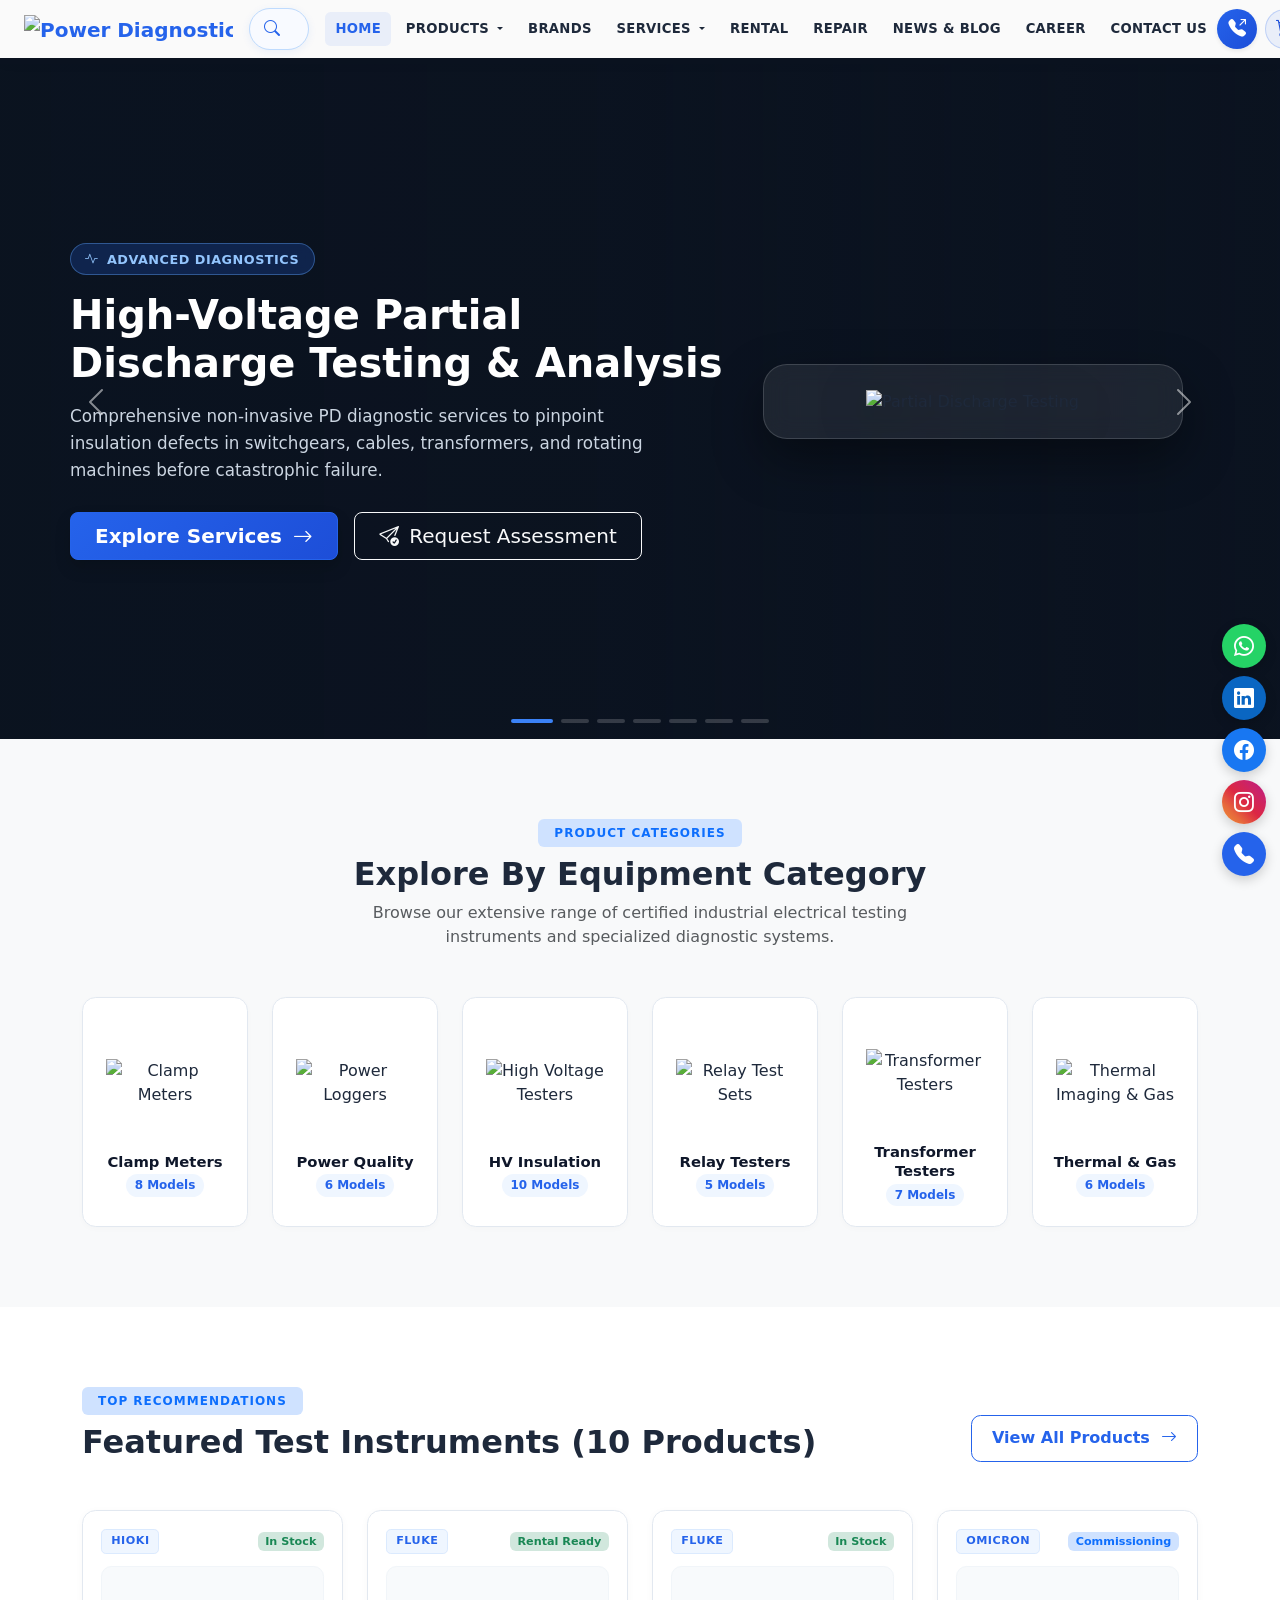
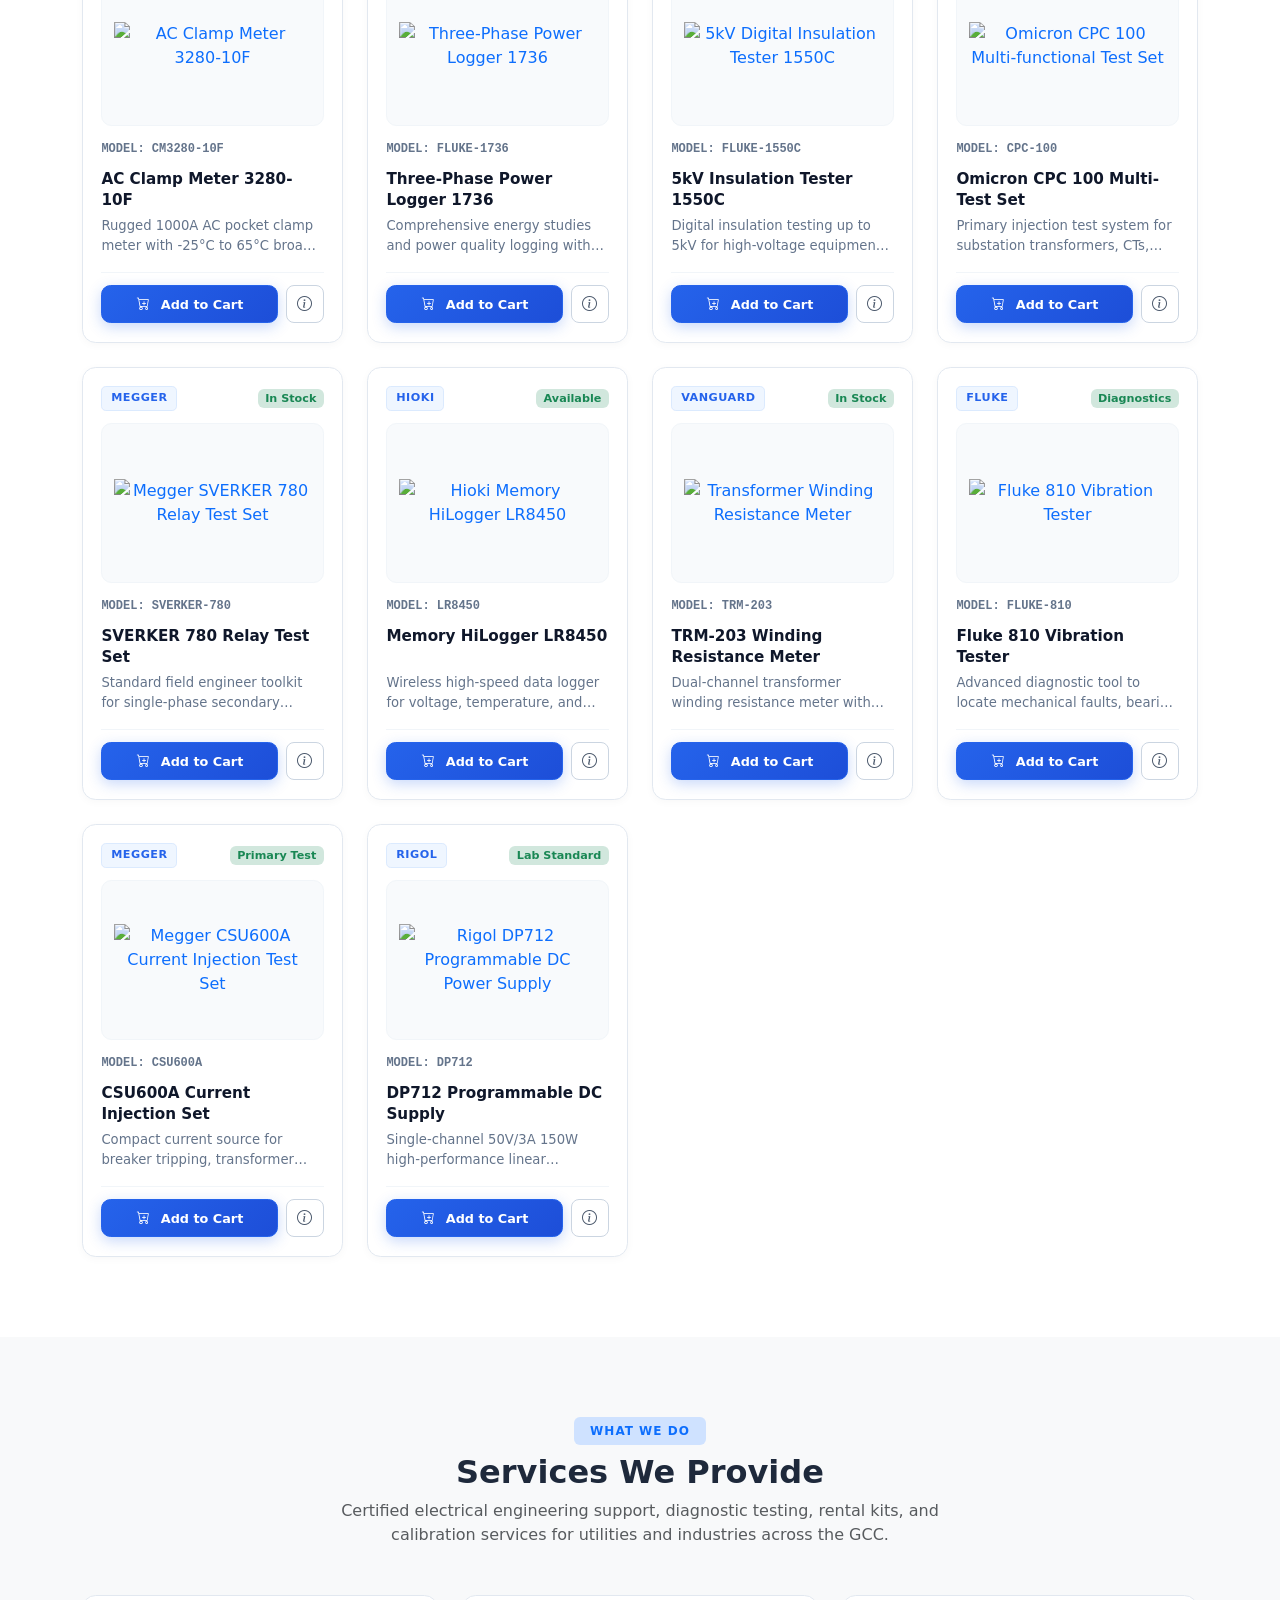
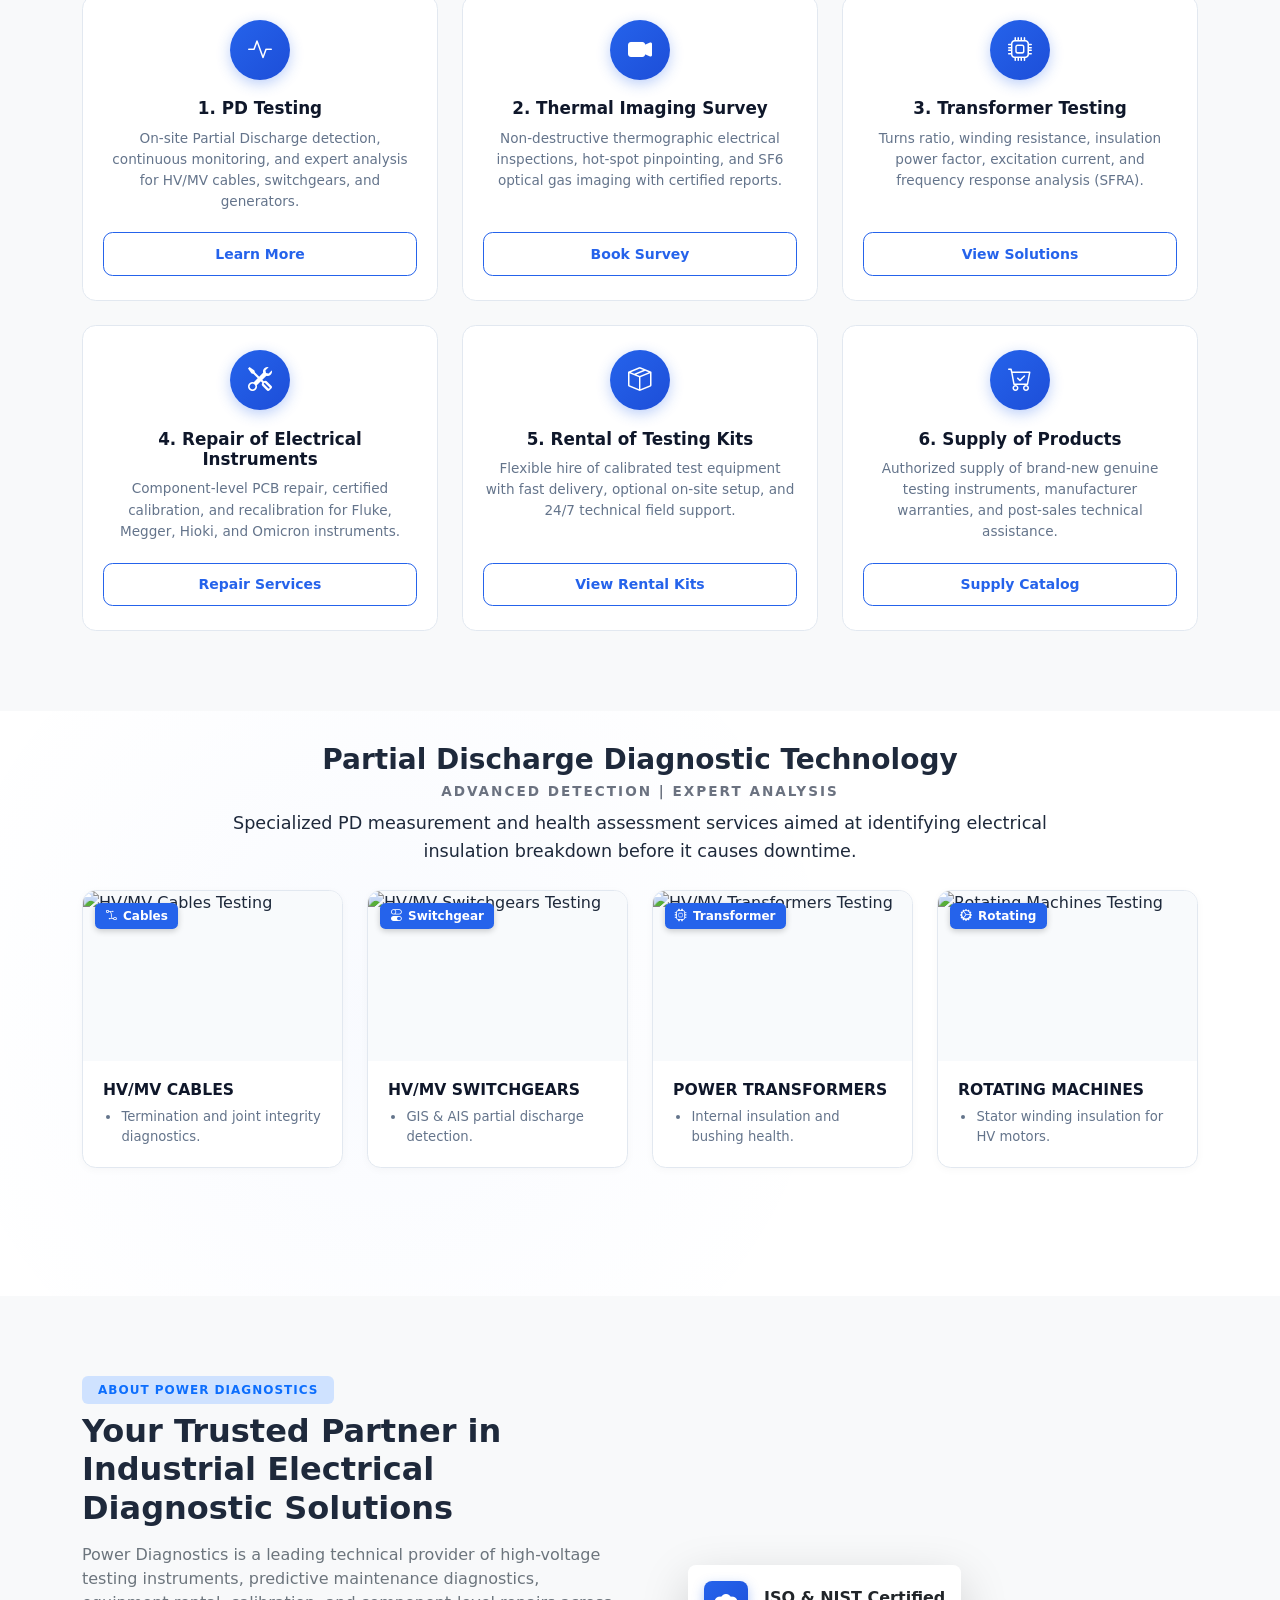
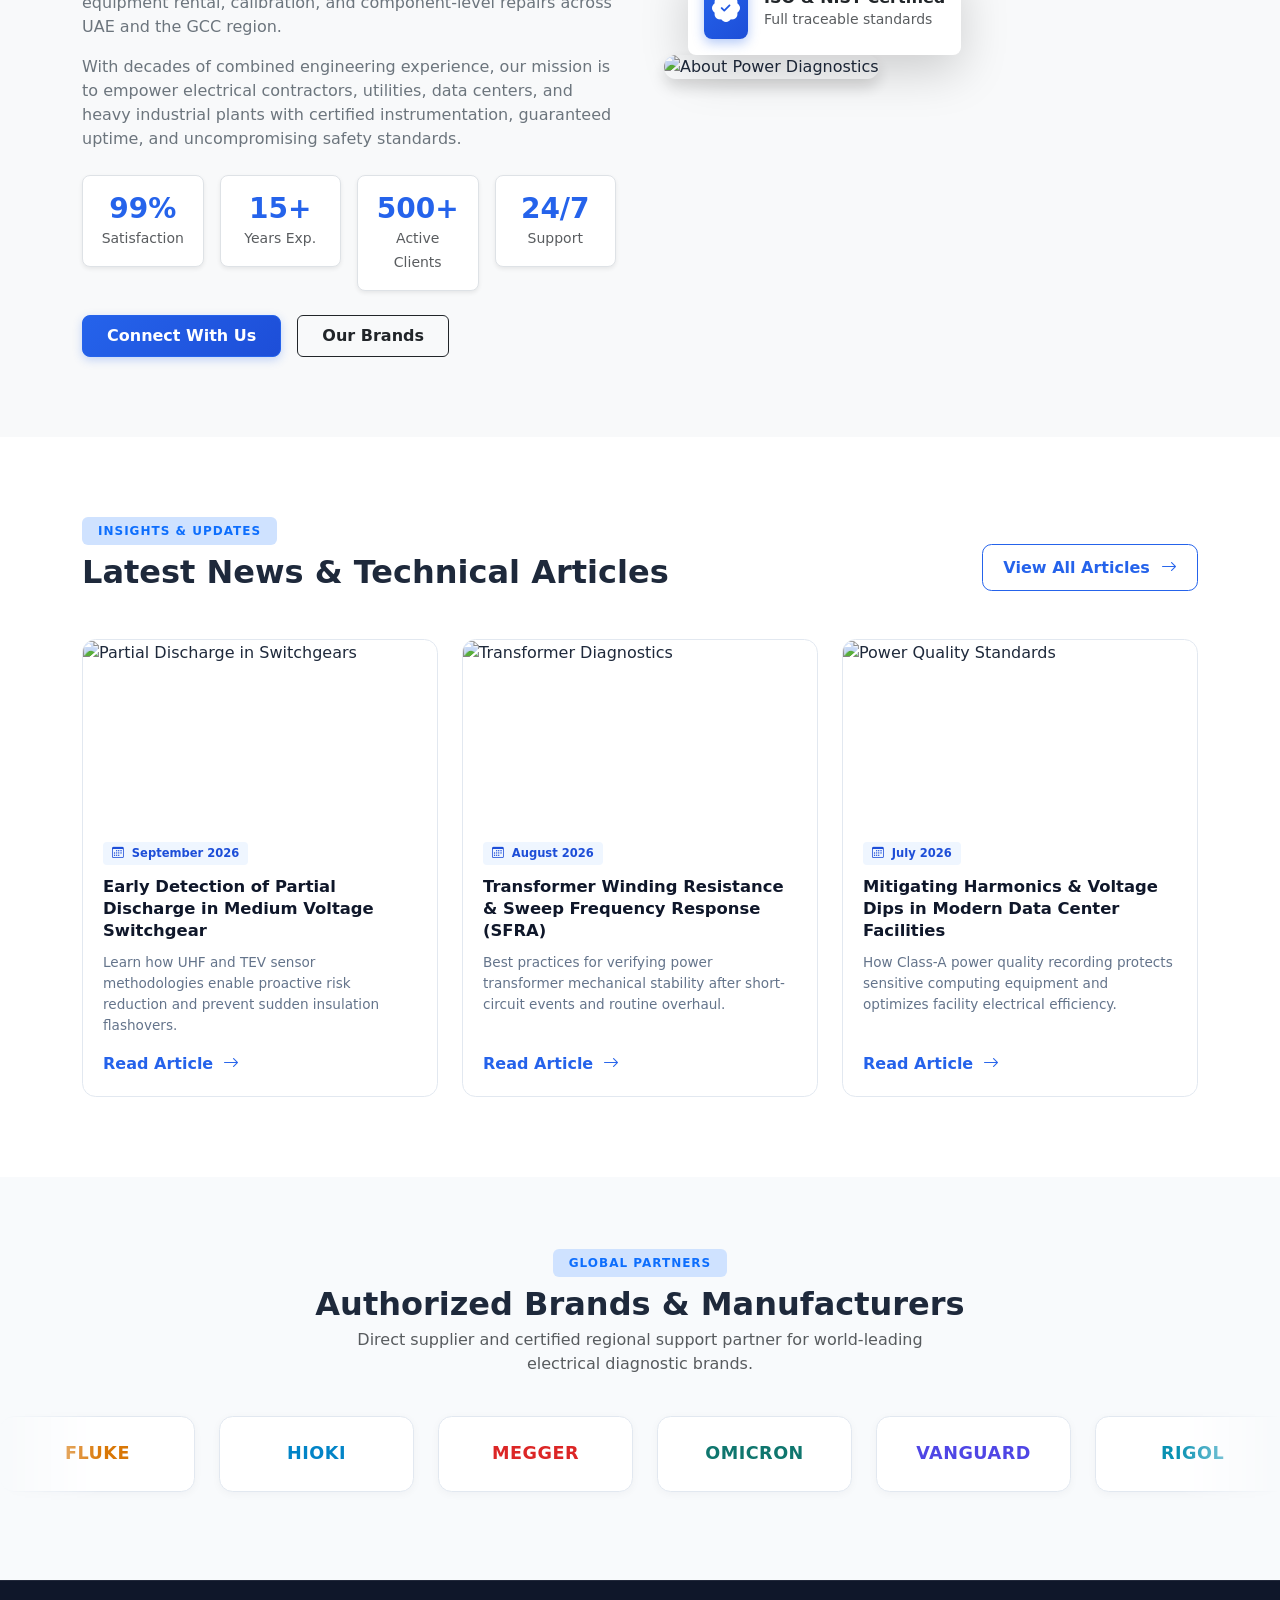
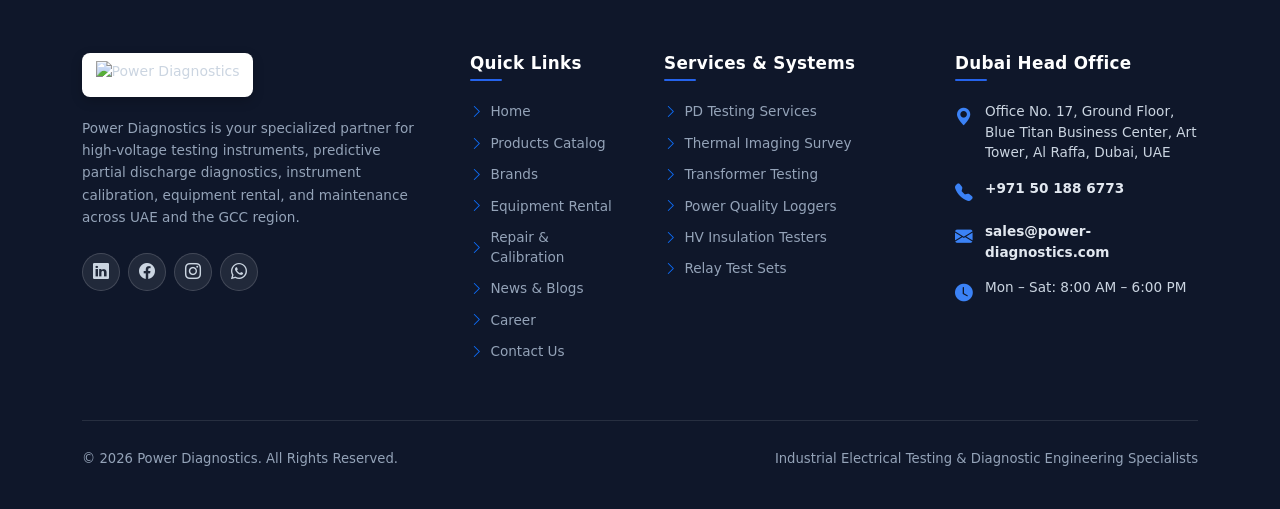
==== index.html @ a7d38937 "Refactor supply.html: Revamp navbar structure, enhance dropdowns, and improve footer layout for bett" ====
<!DOCTYPE html>
<html lang="en">
<head>
  <meta charset="UTF-8">
  <meta name="viewport" content="width=device-width, initial-scale=1.0">
  <title>Power Diagnostics | Industrial Electrical Test Equipment Supply, Rental & Repair</title>
  <meta name="description"
    content="Power Diagnostics specializes in Industrial Electrical solutions: Equipment Supply, Rental, Repairs, Calibration, and Partial Discharge testing across UAE and GCC.">
  <link rel="icon" href="favicon.ico" type="image/x-icon">
  <link rel="icon" type="image/png" sizes="32x32" href="favicon-32x32.png">
  <link rel="icon" type="image/png" sizes="16x16" href="favicon-16x16.png">
  <link rel="apple-touch-icon" sizes="180x180" href="apple-touch-icon.png">
  <link href="https://cdn.jsdelivr.net/npm/bootstrap@5.3.3/dist/css/bootstrap.min.css" rel="stylesheet" crossorigin="anonymous">
  <link href="https://cdn.jsdelivr.net/npm/bootstrap-icons@1.11.3/font/bootstrap-icons.min.css" rel="stylesheet">
  <link href="styles.css" rel="stylesheet">
</head>
<body>
  
  <!-- ===== Global Navbar (Header - Main & Header - Tabs) ===== -->
  <nav class="navbar navbar-expand-xl fixed-top" id="mainNav">
    <div class="container-fluid px-lg-4">
      
      <!-- Brand Logo -->
      <a class="navbar-brand fw-bold me-3" href="index.html">
        <img src="images/common/logo.png" alt="Power Diagnostics" height="42">
      </a>

      <!-- Header Search Bar (Desktop) -->
      <form class="nav-search-form d-none d-lg-block me-3" action="products.html" method="GET">
        <i class="bi bi-search nav-search-icon"></i>
        <input type="text" name="search" class="form-control nav-search-input" placeholder="Search equipment, models, brands...">
      </form>

      <!-- Action Buttons: Quick Connect & Cart Popup -->
      <div class="d-flex align-items-center order-xl-last ms-auto gap-2">
        
        <!-- Quick Connect Button (Icon Only) -->
        <button type="button" class="btn-quick-connect shadow-sm" data-bs-toggle="modal" data-bs-target="#quickConnectModal" title="Quick Connect" aria-label="Quick Connect">
          <i class="bi bi-telephone-outbound-fill"></i>
        </button>

        <!-- Enquiry Cart Popup Button -->
        <button class="nav-cart-btn" type="button" data-bs-toggle="offcanvas" data-bs-target="#cartOffcanvas" aria-controls="cartOffcanvas" title="Enquiry Cart">
          <i class="bi bi-cart3"></i>
          <span class="nav-cart-badge">0</span>
        </button>

        <!-- Mobile Toggler -->
        <button class="navbar-toggler border-0 shadow-none ms-1" type="button" data-bs-toggle="collapse"
          data-bs-target="#navMenu" aria-controls="navMenu" aria-expanded="false" aria-label="Toggle navigation">
          <span class="navbar-toggler-icon"></span>
        </button>
      </div>

      <!-- Header Navigation Tabs -->
      <div class="collapse navbar-collapse" id="navMenu">
        
        <!-- Mobile Search Bar -->
        <form class="nav-search-form d-lg-none my-3" action="products.html" method="GET">
          <i class="bi bi-search nav-search-icon"></i>
          <input type="text" name="search" class="form-control nav-search-input" placeholder="Search equipment, models, brands...">
        </form>

        <ul class="navbar-nav ms-auto gap-xl-1">
          <li class="nav-item">
            <a class="nav-link active" href="index.html">HOME</a>
          </li>

          <!-- PRODUCTS Mega Dropdown -->
          <li class="nav-item dropdown">
            <a class="nav-link dropdown-toggle " href="products.html" id="productsDropdown" role="button" data-bs-toggle="dropdown" aria-expanded="false">
              PRODUCTS
            </a>
            <div class="dropdown-menu dropdown-menu-custom dropdown-menu-products p-3" aria-labelledby="productsDropdown">
              <div class="row g-3">
                <div class="col-md-6">
                  <div class="category-menu-title">Testing & Diagnostics</div>
                  <ul class="list-unstyled mb-0">
                    <li><a class="category-menu-item" href="products.html?category=Partial%20Discharge"><i class="bi bi-activity text-primary"></i> Partial Discharge Analyzers</a></li>
                    <li><a class="category-menu-item" href="products.html?category=Insulation%20Testers"><i class="bi bi-shield-check text-success"></i> High Voltage & Insulation</a></li>
                    <li><a class="category-menu-item" href="products.html?category=Relay%20Test%20Sets"><i class="bi bi-toggles text-warning"></i> Relay & Secondary Injection</a></li>
                    <li><a class="category-menu-item" href="products.html?category=Transformer%20Testers"><i class="bi bi-cpu text-info"></i> Transformer & Winding Testers</a></li>
                  </ul>
                </div>
                <div class="col-md-6">
                  <div class="category-menu-title">Power & Metrology</div>
                  <ul class="list-unstyled mb-0">
                    <li><a class="category-menu-item" href="products.html?category=Power%20Quality"><i class="bi bi-lightning-charge text-danger"></i> Power Quality Analyzers</a></li>
                    <li><a class="category-menu-item" href="products.html?category=Clamp%20Meters"><i class="bi bi-speedometer2 text-primary"></i> Digital Multimeters & Clamp</a></li>
                    <li><a class="category-menu-item" href="products.html?category=Thermal%20Cameras"><i class="bi bi-camera-fill text-danger"></i> Thermal & Acoustic Imaging</a></li>
                    <li><a class="category-menu-item fw-bold text-accent" href="products.html"><i class="bi bi-arrow-right-circle"></i> View Complete Catalog &rarr;</a></li>
                  </ul>
                </div>
              </div>
            </div>
          </li>

          <li class="nav-item">
            <a class="nav-link " href="brands.html">BRANDS</a>
          </li>

          <!-- SERVICES Dropdown -->
          <li class="nav-item dropdown">
            <a class="nav-link dropdown-toggle " href="index.html#services" id="servicesDropdown" role="button" data-bs-toggle="dropdown" aria-expanded="false">
              SERVICES
            </a>
            <ul class="dropdown-menu dropdown-menu-custom dropdown-menu-end shadow-sm" aria-labelledby="servicesDropdown">
              <li><a class="dropdown-item py-2" href="index.html#services"><i class="bi bi-activity text-primary me-2"></i> PD Testing</a></li>
              <li><a class="dropdown-item py-2" href="index.html#services"><i class="bi bi-camera-video-fill text-danger me-2"></i> Thermal Imaging Survey</a></li>
              <li><a class="dropdown-item py-2" href="index.html#services"><i class="bi bi-cpu text-info me-2"></i> Transformer Testing</a></li>
              <li><a class="dropdown-item py-2" href="repair.html"><i class="bi bi-tools text-warning me-2"></i> Repair of Electrical Instruments</a></li>
              <li><a class="dropdown-item py-2" href="rental.html"><i class="bi bi-box-seam text-success me-2"></i> Rental of Testing Kits</a></li>
              <li><a class="dropdown-item py-2" href="supply.html"><i class="bi bi-cart-check text-primary me-2"></i> Supply of Products</a></li>
            </ul>
          </li>

          <li class="nav-item">
            <a class="nav-link " href="rental.html">RENTAL</a>
          </li>

          <li class="nav-item">
            <a class="nav-link " href="repair.html">REPAIR</a>
          </li>

          <li class="nav-item">
            <a class="nav-link " href="news-blog.html">NEWS & BLOG</a>
          </li>

          <li class="nav-item">
            <a class="nav-link " href="career.html">CAREER</a>
          </li>

          <li class="nav-item">
            <a class="nav-link " href="contact.html">CONTACT US</a>
          </li>
        </ul>
      </div>
    </div>
  </nav>
  

  <!-- 1. Home Page Hero Banner (7 Sliding Banners) -->
  <section class="hero-slider-section">
    <div id="homeHeroCarousel" class="carousel slide carousel-fade" data-bs-ride="carousel" data-bs-interval="6000">
      
      <!-- Slide Indicators -->
      <div class="carousel-indicators carousel-indicators-custom">
        <button type="button" data-bs-target="#homeHeroCarousel" data-bs-slide-to="0" class="active" aria-current="true" aria-label="Slide 1"></button>
        <button type="button" data-bs-target="#homeHeroCarousel" data-bs-slide-to="1" aria-label="Slide 2"></button>
        <button type="button" data-bs-target="#homeHeroCarousel" data-bs-slide-to="2" aria-label="Slide 3"></button>
        <button type="button" data-bs-target="#homeHeroCarousel" data-bs-slide-to="3" aria-label="Slide 4"></button>
        <button type="button" data-bs-target="#homeHeroCarousel" data-bs-slide-to="4" aria-label="Slide 5"></button>
        <button type="button" data-bs-target="#homeHeroCarousel" data-bs-slide-to="5" aria-label="Slide 6"></button>
        <button type="button" data-bs-target="#homeHeroCarousel" data-bs-slide-to="6" aria-label="Slide 7"></button>
      </div>

      <div class="carousel-inner">

        <!-- SLIDE 1: Partial Discharge Testing -->
        <div class="carousel-item active">
          <div class="hero-slide-item" style="background-image: url('images/equipment/MV_HVSwitchgear.jpg');">
            <div class="hero-slide-overlay"></div>
            <div class="container">
              <div class="row align-items-center">
                <div class="col-lg-7 hero-slide-content">
                  <div class="hero-badge-pill">
                    <i class="bi bi-activity"></i> Advanced Diagnostics
                  </div>
                  <h1 class="hero-slide-title">High-Voltage Partial Discharge Testing & Analysis</h1>
                  <p class="hero-slide-desc">
                    Comprehensive non-invasive PD diagnostic services to pinpoint insulation defects in switchgears, cables, transformers, and rotating machines before catastrophic failure.
                  </p>
                  <div class="d-flex flex-wrap gap-3">
                    <a href="#services" class="btn btn-accent btn-lg px-4 shadow">
                      Explore Services <i class="bi bi-arrow-right ms-1"></i>
                    </a>
                    <button type="button" class="btn btn-outline-light btn-lg px-4" data-bs-toggle="modal" data-bs-target="#quickConnectModal">
                      <i class="bi bi-send-check me-1"></i> Request Assessment
                    </button>
                  </div>
                </div>
                <div class="col-lg-5 hero-slide-img-box d-none d-lg-block">
                  <div class="hero-slide-glass-card">
                    <img src="images/equipment/MV_HVSwitchgear.jpg" alt="Partial Discharge Testing" class="hero-slide-img">
                  </div>
                </div>
              </div>
            </div>
          </div>
        </div>

        <!-- SLIDE 2: Rental Solutions -->
        <div class="carousel-item">
          <div class="hero-slide-item" style="background-image: url('images/equipment/fluke-1736.jpg');">
            <div class="hero-slide-overlay"></div>
            <div class="container">
              <div class="row align-items-center">
                <div class="col-lg-7 hero-slide-content">
                  <div class="hero-badge-pill">
                    <i class="bi bi-box-seam"></i> Certified Rental Fleet
                  </div>
                  <h2 class="hero-slide-title">Premium Electrical Test Equipment Rental</h2>
                  <p class="hero-slide-desc">
                    Access high-voltage test sets, power quality loggers, relay testers, and multimeters on flexible daily, weekly, and monthly hire across UAE and the GCC region.
                  </p>
                  <div class="d-flex flex-wrap gap-3">
                    <a href="rental.html" class="btn btn-accent btn-lg px-4 shadow">
                      View Rental Fleet <i class="bi bi-box-seam ms-1"></i>
                    </a>
                    <a href="products.html" class="btn btn-outline-light btn-lg px-4">
                      Browse Catalog
                    </a>
                  </div>
                </div>
                <div class="col-lg-5 hero-slide-img-box d-none d-lg-block">
                  <div class="hero-slide-glass-card">
                    <img src="images/equipment/fluke-1736.jpg" alt="Rental Equipment" class="hero-slide-img">
                  </div>
                </div>
              </div>
            </div>
          </div>
        </div>

        <!-- SLIDE 3: Thermal Imaging Surveys -->
        <div class="carousel-item">
          <div class="hero-slide-item" style="background-image: url('images/equipment/sf6-detector.jpg');">
            <div class="hero-slide-overlay"></div>
            <div class="container">
              <div class="row align-items-center">
                <div class="col-lg-7 hero-slide-content">
                  <div class="hero-badge-pill">
                    <i class="bi bi-camera-video-fill"></i> Infrared Thermography
                  </div>
                  <h2 class="hero-slide-title">Thermal Imaging & Optical Gas Detection Surveys</h2>
                  <p class="hero-slide-desc">
                    Certified thermographers delivering predictive maintenance surveys, hot-spot identification, and SF6 optical gas imaging for utility substations and critical facilities.
                  </p>
                  <div class="d-flex flex-wrap gap-3">
                    <a href="contact.html" class="btn btn-accent btn-lg px-4 shadow">
                      Book Thermal Survey <i class="bi bi-calendar-check ms-1"></i>
                    </a>
                    <a href="https://wa.me/971501886773?text=Hello%20Power%20Diagnostics,%20I%20am%20interested%20in%20a%20Thermal%20Imaging%20Survey." target="_blank" class="btn btn-outline-light btn-lg px-4">
                      <i class="bi bi-whatsapp me-1"></i> WhatsApp Inquiry
                    </a>
                  </div>
                </div>
                <div class="col-lg-5 hero-slide-img-box d-none d-lg-block">
                  <div class="hero-slide-glass-card">
                    <img src="images/equipment/sf6-detector.jpg" alt="Thermal Imaging" class="hero-slide-img">
                  </div>
                </div>
              </div>
            </div>
          </div>
        </div>

        <!-- SLIDE 4: Transformer Testing -->
        <div class="carousel-item">
          <div class="hero-slide-item" style="background-image: url('images/equipment/HV_MVTransformer.jpg');">
            <div class="hero-slide-overlay"></div>
            <div class="container">
              <div class="row align-items-center">
                <div class="col-lg-7 hero-slide-content">
                  <div class="hero-badge-pill">
                    <i class="bi bi-cpu"></i> Substation Commissioning
                  </div>
                  <h2 class="hero-slide-title">Transformer & Switchgear Diagnostic Commissioning</h2>
                  <p class="hero-slide-desc">
                    High-accuracy turns ratio (TTR), winding resistance, tan delta, and sweep frequency response analysis (SFRA) for power transformers and substations.
                  </p>
                  <div class="d-flex flex-wrap gap-3">
                    <a href="products.html?category=Transformer%20Testers" class="btn btn-accent btn-lg px-4 shadow">
                      Transformer Instruments <i class="bi bi-arrow-right ms-1"></i>
                    </a>
                    <a href="supply.html" class="btn btn-outline-light btn-lg px-4">
                      Supply Solutions
                    </a>
                  </div>
                </div>
                <div class="col-lg-5 hero-slide-img-box d-none d-lg-block">
                  <div class="hero-slide-glass-card">
                    <img src="images/equipment/vanguard-trm-203.jpg" alt="Transformer Testing" class="hero-slide-img">
                  </div>
                </div>
              </div>
            </div>
          </div>
        </div>

        <!-- SLIDE 5: Repair & Calibration -->
        <div class="carousel-item">
          <div class="hero-slide-item" style="background-image: url('images/common/ai-chip-circuit-board.jpg');">
            <div class="hero-slide-overlay"></div>
            <div class="container">
              <div class="row align-items-center">
                <div class="col-lg-7 hero-slide-content">
                  <div class="hero-badge-pill">
                    <i class="bi bi-tools"></i> Certified Calibration Lab
                  </div>
                  <h2 class="hero-slide-title">NIST Traceable Calibration & Expert Repairs</h2>
                  <p class="hero-slide-desc">
                    ISO-compliant calibration laboratory and component-level repair center for Megger, Fluke, Omicron, Hioki, and all major industrial test instruments.
                  </p>
                  <div class="d-flex flex-wrap gap-3">
                    <a href="repair.html" class="btn btn-accent btn-lg px-4 shadow">
                      Repair & Calibration Details <i class="bi bi-shield-check ms-1"></i>
                    </a>
                    <button type="button" class="btn btn-outline-light btn-lg px-4" data-bs-toggle="modal" data-bs-target="#quickConnectModal">
                      Book Calibration
                    </button>
                  </div>
                </div>
                <div class="col-lg-5 hero-slide-img-box d-none d-lg-block">
                  <div class="hero-slide-glass-card">
                    <img src="images/equipment/freja-546.jpg" alt="Instrument Calibration" class="hero-slide-img">
                  </div>
                </div>
              </div>
            </div>
          </div>
        </div>

        <!-- SLIDE 6: Power Quality Analyzers -->
        <div class="carousel-item">
          <div class="hero-slide-item" style="background-image: url('images/equipment/hioki-pw4001.jpg');">
            <div class="hero-slide-overlay"></div>
            <div class="container">
              <div class="row align-items-center">
                <div class="col-lg-7 hero-slide-content">
                  <div class="hero-badge-pill">
                    <i class="bi bi-lightning-charge-fill"></i> IEC 61000-4-30 Class A
                  </div>
                  <h2 class="hero-slide-title">Power Quality & Industrial Energy Analyzers</h2>
                  <p class="hero-slide-desc">
                    Precision loggers to capture harmonics, dips, swells, flickers, and unbalance in industrial electrical distribution systems and renewable solar farms.
                  </p>
                  <div class="d-flex flex-wrap gap-3">
                    <a href="products.html?category=Power%20Quality" class="btn btn-accent btn-lg px-4 shadow">
                      View Power Loggers <i class="bi bi-arrow-right ms-1"></i>
                    </a>
                    <a href="contact.html" class="btn btn-outline-light btn-lg px-4">
                      Get Quotation
                    </a>
                  </div>
                </div>
                <div class="col-lg-5 hero-slide-img-box d-none d-lg-block">
                  <div class="hero-slide-glass-card">
                    <img src="images/equipment/hioki-pw4001.jpg" alt="Power Quality Analyzers" class="hero-slide-img">
                  </div>
                </div>
              </div>
            </div>
          </div>
        </div>

        <!-- SLIDE 7: Authorized Supply & Distribution -->
        <div class="carousel-item">
          <div class="hero-slide-item" style="background-image: url('images/equipment/meggeri-csu600a1.jpg');">
            <div class="hero-slide-overlay"></div>
            <div class="container">
              <div class="row align-items-center">
                <div class="col-lg-7 hero-slide-content">
                  <div class="hero-badge-pill">
                    <i class="bi bi-patch-check-fill"></i> Authorized Supply
                  </div>
                  <h2 class="hero-slide-title">Direct Supply of Genuine Test Equipment</h2>
                  <p class="hero-slide-desc">
                    100% genuine industrial testing gear with official manufacturer warranty, express dispatch across UAE & GCC, and comprehensive local after-sales technical support.
                  </p>
                  <div class="d-flex flex-wrap gap-3">
                    <a href="products.html" class="btn btn-accent btn-lg px-4 shadow">
                      Explore Full Catalog <i class="bi bi-cart3 ms-1"></i>
                    </a>
                    <a href="brands.html" class="btn btn-outline-light btn-lg px-4">
                      View Authorized Brands
                    </a>
                  </div>
                </div>
                <div class="col-lg-5 hero-slide-img-box d-none d-lg-block">
                  <div class="hero-slide-glass-card">
                    <img src="images/equipment/hioki-3280-10f.jpg" alt="Equipment Supply" class="hero-slide-img">
                  </div>
                </div>
              </div>
            </div>
          </div>
        </div>

      </div>

      <!-- Controls -->
      <button class="carousel-control-prev" type="button" data-bs-target="#homeHeroCarousel" data-bs-slide="prev">
        <span class="carousel-control-prev-icon" aria-hidden="true"></span>
        <span class="visually-hidden">Previous</span>
      </button>
      <button class="carousel-control-next" type="button" data-bs-target="#homeHeroCarousel" data-bs-slide="next">
        <span class="carousel-control-next-icon" aria-hidden="true"></span>
        <span class="visually-hidden">Next</span>
      </button>
    </div>
  </section>

  <!-- 2. Highlighted Categories (Anaum Style) -->
  <section class="section-padding bg-light">
    <div class="container">
      <div class="text-center mb-5 animate-on-scroll">
        <div class="badge bg-primary-subtle text-primary px-3 py-2 fw-bold text-uppercase mb-2" style="letter-spacing: 1px;">
          Product Categories
        </div>
        <h2 class="fw-bold">Explore By Equipment Category</h2>
        <p class="text-muted mx-auto" style="max-width:620px;">
          Browse our extensive range of certified industrial electrical testing instruments and specialized diagnostic systems.
        </p>
      </div>

      <div class="row g-4">
        <div class="col-6 col-md-4 col-lg-2 animate-on-scroll" style="animation-delay: 0.1s;">
          <a href="products.html?category=Clamp%20Meters" class="category-highlight-card">
            <div class="category-highlight-img-box">
              <img src="images/equipment/hioki-3280-10f.jpg" alt="Clamp Meters" class="category-highlight-img">
            </div>
            <h6 class="category-highlight-title">Clamp Meters</h6>
            <span class="category-highlight-count">8 Models</span>
          </a>
        </div>
        <div class="col-6 col-md-4 col-lg-2 animate-on-scroll" style="animation-delay: 0.15s;">
          <a href="products.html?category=Power%20Quality" class="category-highlight-card">
            <div class="category-highlight-img-box">
              <img src="images/equipment/fluke-1736.jpg" alt="Power Loggers" class="category-highlight-img">
            </div>
            <h6 class="category-highlight-title">Power Quality</h6>
            <span class="category-highlight-count">6 Models</span>
          </a>
        </div>
        <div class="col-6 col-md-4 col-lg-2 animate-on-scroll" style="animation-delay: 0.2s;">
          <a href="products.html?category=Insulation%20Testers" class="category-highlight-card">
            <div class="category-highlight-img-box">
              <img src="images/equipment/fluke-1550c.jpg" alt="High Voltage Testers" class="category-highlight-img">
            </div>
            <h6 class="category-highlight-title">HV Insulation</h6>
            <span class="category-highlight-count">10 Models</span>
          </a>
        </div>
        <div class="col-6 col-md-4 col-lg-2 animate-on-scroll" style="animation-delay: 0.25s;">
          <a href="products.html?category=Relay%20Test%20Sets" class="category-highlight-card">
            <div class="category-highlight-img-box">
              <img src="images/equipment/sverker-780.jpg" alt="Relay Test Sets" class="category-highlight-img">
            </div>
            <h6 class="category-highlight-title">Relay Testers</h6>
            <span class="category-highlight-count">5 Models</span>
          </a>
        </div>
        <div class="col-6 col-md-4 col-lg-2 animate-on-scroll" style="animation-delay: 0.3s;">
          <a href="products.html?category=Transformer%20Testers" class="category-highlight-card">
            <div class="category-highlight-img-box">
              <img src="images/equipment/vanguard-trm-203.jpg" alt="Transformer Testers" class="category-highlight-img">
            </div>
            <h6 class="category-highlight-title">Transformer Testers</h6>
            <span class="category-highlight-count">7 Models</span>
          </a>
        </div>
        <div class="col-6 col-md-4 col-lg-2 animate-on-scroll" style="animation-delay: 0.35s;">
          <a href="products.html?category=Thermal%20Cameras" class="category-highlight-card">
            <div class="category-highlight-img-box">
              <img src="images/equipment/sf6-detector.jpg" alt="Thermal Imaging & Gas" class="category-highlight-img">
            </div>
            <h6 class="category-highlight-title">Thermal & Gas</h6>
            <span class="category-highlight-count">6 Models</span>
          </a>
        </div>
      </div>
    </div>
  </section>

  <!-- 3. Featured 10 Products Grid -->
  <section class="section-padding bg-white">
    <div class="container">
      <div class="d-flex align-items-end justify-content-between mb-5 flex-wrap gap-3 animate-on-scroll">
        <div>
          <div class="badge bg-primary-subtle text-primary px-3 py-2 fw-bold text-uppercase mb-2" style="letter-spacing: 1px;">
            Top Recommendations
          </div>
          <h2 class="fw-bold mb-0">Featured Test Instruments (10 Products)</h2>
        </div>
        <a href="products.html" class="btn btn-outline-primary rounded-pill px-4 fw-semibold">
          View All Products <i class="bi bi-arrow-right ms-1"></i>
        </a>
      </div>

      <div class="row g-4">

        <!-- Product 1 -->
        <div class="col-sm-6 col-lg-4 col-xl-3 animate-on-scroll">
          <div class="featured-product-card">
            <div class="featured-card-topbar">
              <span class="featured-brand-badge">HIOKI</span>
              <span class="badge bg-success-subtle text-success" style="font-size: 0.7rem;">In Stock</span>
            </div>
            <a href="product-details.html?id=hioki-3280-10f" class="featured-product-img-wrapper">
              <img src="images/equipment/hioki-3280-10f.jpg" alt="AC Clamp Meter 3280-10F" class="featured-product-img">
            </a>
            <div class="featured-model-code">MODEL: CM3280-10F</div>
            <h6 class="featured-product-title">
              <a href="product-details.html?id=hioki-3280-10f">AC Clamp Meter 3280-10F</a>
            </h6>
            <p class="featured-product-desc">Rugged 1000A AC pocket clamp meter with -25°C to 65°C broad temperature range.</p>
            <div class="featured-card-actions">
              <button type="button" class="btn btn-sm btn-accent-gradient flex-fill btn-add-to-cart" 
                data-id="hioki-3280-10f" data-name="AC Clamp Meter 3280-10F" data-brand="Hioki" data-category="Clamp Meters" data-image="images/equipment/hioki-3280-10f.jpg">
                <i class="bi bi-cart-plus me-1"></i> Add to Cart
              </button>
              <a href="product-details.html?id=hioki-3280-10f" class="btn btn-sm btn-details-info" title="View Details">
                <i class="bi bi-info-circle"></i>
              </a>
            </div>
          </div>
        </div>

        <!-- Product 2 -->
        <div class="col-sm-6 col-lg-4 col-xl-3 animate-on-scroll" style="animation-delay: 0.05s;">
          <div class="featured-product-card">
            <div class="featured-card-topbar">
              <span class="featured-brand-badge">FLUKE</span>
              <span class="badge bg-success-subtle text-success" style="font-size: 0.7rem;">Rental Ready</span>
            </div>
            <a href="product-details.html?id=fluke-1736" class="featured-product-img-wrapper">
              <img src="images/equipment/fluke-1736.jpg" alt="Three-Phase Power Logger 1736" class="featured-product-img">
            </a>
            <div class="featured-model-code">MODEL: FLUKE-1736</div>
            <h6 class="featured-product-title">
              <a href="product-details.html?id=fluke-1736">Three-Phase Power Logger 1736</a>
            </h6>
            <p class="featured-product-desc">Comprehensive energy studies and power quality logging with Fluke Connect app integration.</p>
            <div class="featured-card-actions">
              <button type="button" class="btn btn-sm btn-accent-gradient flex-fill btn-add-to-cart" 
                data-id="fluke-1736" data-name="Three-Phase Power Logger 1736" data-brand="Fluke" data-category="Power Quality" data-image="images/equipment/fluke-1736.jpg">
                <i class="bi bi-cart-plus me-1"></i> Add to Cart
              </button>
              <a href="product-details.html?id=fluke-1736" class="btn btn-sm btn-details-info" title="View Details">
                <i class="bi bi-info-circle"></i>
              </a>
            </div>
          </div>
        </div>

        <!-- Product 3 -->
        <div class="col-sm-6 col-lg-4 col-xl-3 animate-on-scroll" style="animation-delay: 0.1s;">
          <div class="featured-product-card">
            <div class="featured-card-topbar">
              <span class="featured-brand-badge">FLUKE</span>
              <span class="badge bg-success-subtle text-success" style="font-size: 0.7rem;">In Stock</span>
            </div>
            <a href="product-details.html?id=fluke-1550c" class="featured-product-img-wrapper">
              <img src="images/equipment/fluke-1550c.jpg" alt="5kV Digital Insulation Tester 1550C" class="featured-product-img">
            </a>
            <div class="featured-model-code">MODEL: FLUKE-1550C</div>
            <h6 class="featured-product-title">
              <a href="product-details.html?id=fluke-1550c">5kV Insulation Tester 1550C</a>
            </h6>
            <p class="featured-product-desc">Digital insulation testing up to 5kV for high-voltage equipment, motors, and switchgears.</p>
            <div class="featured-card-actions">
              <button type="button" class="btn btn-sm btn-accent-gradient flex-fill btn-add-to-cart" 
                data-id="fluke-1550c" data-name="5kV Insulation Tester 1550C" data-brand="Fluke" data-category="Insulation Testers" data-image="images/equipment/fluke-1550c.jpg">
                <i class="bi bi-cart-plus me-1"></i> Add to Cart
              </button>
              <a href="product-details.html?id=fluke-1550c" class="btn btn-sm btn-details-info" title="View Details">
                <i class="bi bi-info-circle"></i>
              </a>
            </div>
          </div>
        </div>

        <!-- Product 4 -->
        <div class="col-sm-6 col-lg-4 col-xl-3 animate-on-scroll" style="animation-delay: 0.15s;">
          <div class="featured-product-card">
            <div class="featured-card-topbar">
              <span class="featured-brand-badge">OMICRON</span>
              <span class="badge bg-primary-subtle text-primary" style="font-size: 0.7rem;">Commissioning</span>
            </div>
            <a href="product-details.html?id=omicron-cpc100" class="featured-product-img-wrapper">
              <img src="images/equipment/omicron-ct-sb2.jpg" alt="Omicron CPC 100 Multi-functional Test Set" class="featured-product-img">
            </a>
            <div class="featured-model-code">MODEL: CPC-100</div>
            <h6 class="featured-product-title">
              <a href="product-details.html?id=omicron-cpc100">Omicron CPC 100 Multi-Test Set</a>
            </h6>
            <p class="featured-product-desc">Primary injection test system for substation transformers, CTs, VTs, and grounding systems.</p>
            <div class="featured-card-actions">
              <button type="button" class="btn btn-sm btn-accent-gradient flex-fill btn-add-to-cart" 
                data-id="omicron-cpc100" data-name="Omicron CPC 100 Multi-Test Set" data-brand="Omicron" data-category="Relay Test Sets" data-image="images/equipment/omicron-ct-sb2.jpg">
                <i class="bi bi-cart-plus me-1"></i> Add to Cart
              </button>
              <a href="product-details.html?id=omicron-cpc100" class="btn btn-sm btn-details-info" title="View Details">
                <i class="bi bi-info-circle"></i>
              </a>
            </div>
          </div>
        </div>

        <!-- Product 5 -->
        <div class="col-sm-6 col-lg-4 col-xl-3 animate-on-scroll" style="animation-delay: 0.2s;">
          <div class="featured-product-card">
            <div class="featured-card-topbar">
              <span class="featured-brand-badge">MEGGER</span>
              <span class="badge bg-success-subtle text-success" style="font-size: 0.7rem;">In Stock</span>
            </div>
            <a href="product-details.html?id=megger-sverker780" class="featured-product-img-wrapper">
              <img src="images/equipment/sverker-780.jpg" alt="Megger SVERKER 780 Relay Test Set" class="featured-product-img">
            </a>
            <div class="featured-model-code">MODEL: SVERKER-780</div>
            <h6 class="featured-product-title">
              <a href="product-details.html?id=megger-sverker780">SVERKER 780 Relay Test Set</a>
            </h6>
            <p class="featured-product-desc">Standard field engineer toolkit for single-phase secondary protection relay testing.</p>
            <div class="featured-card-actions">
              <button type="button" class="btn btn-sm btn-accent-gradient flex-fill btn-add-to-cart" 
                data-id="megger-sverker780" data-name="SVERKER 780 Relay Test Set" data-brand="Megger" data-category="Relay Test Sets" data-image="images/equipment/sverker-780.jpg">
                <i class="bi bi-cart-plus me-1"></i> Add to Cart
              </button>
              <a href="product-details.html?id=megger-sverker780" class="btn btn-sm btn-details-info" title="View Details">
                <i class="bi bi-info-circle"></i>
              </a>
            </div>
          </div>
        </div>

        <!-- Product 6 -->
        <div class="col-sm-6 col-lg-4 col-xl-3 animate-on-scroll" style="animation-delay: 0.25s;">
          <div class="featured-product-card">
            <div class="featured-card-topbar">
              <span class="featured-brand-badge">HIOKI</span>
              <span class="badge bg-success-subtle text-success" style="font-size: 0.7rem;">Available</span>
            </div>
            <a href="product-details.html?id=hioki-lr8450" class="featured-product-img-wrapper">
              <img src="images/equipment/hioki-lr8450.jpg" alt="Hioki Memory HiLogger LR8450" class="featured-product-img">
            </a>
            <div class="featured-model-code">MODEL: LR8450</div>
            <h6 class="featured-product-title">
              <a href="product-details.html?id=hioki-lr8450">Memory HiLogger LR8450</a>
            </h6>
            <p class="featured-product-desc">Wireless high-speed data logger for voltage, temperature, and strain measurements up to 1ms.</p>
            <div class="featured-card-actions">
              <button type="button" class="btn btn-sm btn-accent-gradient flex-fill btn-add-to-cart" 
                data-id="hioki-lr8450" data-name="Memory HiLogger LR8450" data-brand="Hioki" data-category="Power Quality" data-image="images/equipment/hioki-lr8450.jpg">
                <i class="bi bi-cart-plus me-1"></i> Add to Cart
              </button>
              <a href="product-details.html?id=hioki-lr8450" class="btn btn-sm btn-details-info" title="View Details">
                <i class="bi bi-info-circle"></i>
              </a>
            </div>
          </div>
        </div>

        <!-- Product 7 -->
        <div class="col-sm-6 col-lg-4 col-xl-3 animate-on-scroll" style="animation-delay: 0.3s;">
          <div class="featured-product-card">
            <div class="featured-card-topbar">
              <span class="featured-brand-badge">VANGUARD</span>
              <span class="badge bg-success-subtle text-success" style="font-size: 0.7rem;">In Stock</span>
            </div>
            <a href="product-details.html?id=vanguard-trm203" class="featured-product-img-wrapper">
              <img src="images/equipment/vanguard-trm-203.jpg" alt="Transformer Winding Resistance Meter" class="featured-product-img">
            </a>
            <div class="featured-model-code">MODEL: TRM-203</div>
            <h6 class="featured-product-title">
              <a href="product-details.html?id=vanguard-trm203">TRM-203 Winding Resistance Meter</a>
            </h6>
            <p class="featured-product-desc">Dual-channel transformer winding resistance meter with automatic demagnetization capability.</p>
            <div class="featured-card-actions">
              <button type="button" class="btn btn-sm btn-accent-gradient flex-fill btn-add-to-cart" 
                data-id="vanguard-trm203" data-name="TRM-203 Winding Resistance Meter" data-brand="Vanguard" data-category="Transformer Testers" data-image="images/equipment/vanguard-trm-203.jpg">
                <i class="bi bi-cart-plus me-1"></i> Add to Cart
              </button>
              <a href="product-details.html?id=vanguard-trm203" class="btn btn-sm btn-details-info" title="View Details">
                <i class="bi bi-info-circle"></i>
              </a>
            </div>
          </div>
        </div>

        <!-- Product 8 -->
        <div class="col-sm-6 col-lg-4 col-xl-3 animate-on-scroll" style="animation-delay: 0.35s;">
          <div class="featured-product-card">
            <div class="featured-card-topbar">
              <span class="featured-brand-badge">FLUKE</span>
              <span class="badge bg-success-subtle text-success" style="font-size: 0.7rem;">Diagnostics</span>
            </div>
            <a href="product-details.html?id=fluke-810" class="featured-product-img-wrapper">
              <img src="images/equipment/fluke-810j.jpg" alt="Fluke 810 Vibration Tester" class="featured-product-img">
            </a>
            <div class="featured-model-code">MODEL: FLUKE-810</div>
            <h6 class="featured-product-title">
              <a href="product-details.html?id=fluke-810">Fluke 810 Vibration Tester</a>
            </h6>
            <p class="featured-product-desc">Advanced diagnostic tool to locate mechanical faults, bearing defects, and unbalance in rotating motors.</p>
            <div class="featured-card-actions">
              <button type="button" class="btn btn-sm btn-accent-gradient flex-fill btn-add-to-cart" 
                data-id="fluke-810" data-name="Fluke 810 Vibration Tester" data-brand="Fluke" data-category="Power Quality" data-image="images/equipment/fluke-810j.jpg">
                <i class="bi bi-cart-plus me-1"></i> Add to Cart
              </button>
              <a href="product-details.html?id=fluke-810" class="btn btn-sm btn-details-info" title="View Details">
                <i class="bi bi-info-circle"></i>
              </a>
            </div>
          </div>
        </div>

        <!-- Product 9 -->
        <div class="col-sm-6 col-lg-4 col-xl-3 animate-on-scroll" style="animation-delay: 0.4s;">
          <div class="featured-product-card">
            <div class="featured-card-topbar">
              <span class="featured-brand-badge">MEGGER</span>
              <span class="badge bg-success-subtle text-success" style="font-size: 0.7rem;">Primary Test</span>
            </div>
            <a href="product-details.html?id=megger-csu600a" class="featured-product-img-wrapper">
              <img src="images/equipment/meggeri-csu600a1.jpg" alt="Megger CSU600A Current Injection Test Set" class="featured-product-img">
            </a>
            <div class="featured-model-code">MODEL: CSU600A</div>
            <h6 class="featured-product-title">
              <a href="product-details.html?id=megger-csu600a">CSU600A Current Injection Set</a>
            </h6>
            <p class="featured-product-desc">Compact current source for breaker tripping, transformer ratios, and heat run testing.</p>
            <div class="featured-card-actions">
              <button type="button" class="btn btn-sm btn-accent-gradient flex-fill btn-add-to-cart" 
                data-id="megger-csu600a" data-name="CSU600A Current Injection Set" data-brand="Megger" data-category="Relay Test Sets" data-image="images/equipment/meggeri-csu600a1.jpg">
                <i class="bi bi-cart-plus me-1"></i> Add to Cart
              </button>
              <a href="product-details.html?id=megger-csu600a" class="btn btn-sm btn-details-info" title="View Details">
                <i class="bi bi-info-circle"></i>
              </a>
            </div>
          </div>
        </div>

        <!-- Product 10 -->
        <div class="col-sm-6 col-lg-4 col-xl-3 animate-on-scroll" style="animation-delay: 0.45s;">
          <div class="featured-product-card">
            <div class="featured-card-topbar">
              <span class="featured-brand-badge">RIGOL</span>
              <span class="badge bg-success-subtle text-success" style="font-size: 0.7rem;">Lab Standard</span>
            </div>
            <a href="product-details.html?id=rigol-dp712" class="featured-product-img-wrapper">
              <img src="images/equipment/rigol-dp712.jpg" alt="Rigol DP712 Programmable DC Power Supply" class="featured-product-img">
            </a>
            <div class="featured-model-code">MODEL: DP712</div>
            <h6 class="featured-product-title">
              <a href="product-details.html?id=rigol-dp712">DP712 Programmable DC Supply</a>
            </h6>
            <p class="featured-product-desc">Single-channel 50V/3A 150W high-performance linear programmable power source.</p>
            <div class="featured-card-actions">
              <button type="button" class="btn btn-sm btn-accent-gradient flex-fill btn-add-to-cart" 
                data-id="rigol-dp712" data-name="DP712 Programmable DC Supply" data-brand="Rigol" data-category="Power Quality" data-image="images/equipment/rigol-dp712.jpg">
                <i class="bi bi-cart-plus me-1"></i> Add to Cart
              </button>
              <a href="product-details.html?id=rigol-dp712" class="btn btn-sm btn-details-info" title="View Details">
                <i class="bi bi-info-circle"></i>
              </a>
            </div>
          </div>
        </div>

      </div>
    </div>
  </section>

  <!-- 4. Services We Provide (6 Core Services) -->
  <section id="services" class="section-padding bg-light">
    <div class="container">
      <div class="text-center mb-5 animate-on-scroll">
        <div class="badge bg-primary-subtle text-primary px-3 py-2 fw-bold text-uppercase mb-2" style="letter-spacing: 1px;">
          What We Do
        </div>
        <h2 class="fw-bold">Services We Provide</h2>
        <p class="text-muted mx-auto" style="max-width:620px;">
          Certified electrical engineering support, diagnostic testing, rental kits, and calibration services for utilities and industries across the GCC.
        </p>
      </div>

      <div class="row g-4">
        <!-- Service 1: PD Testing -->
        <div class="col-md-6 col-lg-4 animate-on-scroll" style="animation-delay: 0.1s;">
          <div class="service-card">
            <div class="service-icon-circle"><i class="bi bi-activity"></i></div>
            <h5 class="service-card-title">1. PD Testing</h5>
            <p class="service-card-text">
              On-site Partial Discharge detection, continuous monitoring, and expert analysis for HV/MV cables, switchgears, and generators.
            </p>
            <a href="index.html#pd-diagnostics" class="btn btn-sm btn-outline-primary mt-auto">Learn More</a>
          </div>
        </div>

        <!-- Service 2: Thermal Imaging Survey -->
        <div class="col-md-6 col-lg-4 animate-on-scroll" style="animation-delay: 0.15s;">
          <div class="service-card">
            <div class="service-icon-circle"><i class="bi bi-camera-video-fill"></i></div>
            <h5 class="service-card-title">2. Thermal Imaging Survey</h5>
            <p class="service-card-text">
              Non-destructive thermographic electrical inspections, hot-spot pinpointing, and SF6 optical gas imaging with certified reports.
            </p>
            <a href="contact.html" class="btn btn-sm btn-outline-primary mt-auto">Book Survey</a>
          </div>
        </div>

        <!-- Service 3: Transformer Testing -->
        <div class="col-md-6 col-lg-4 animate-on-scroll" style="animation-delay: 0.2s;">
          <div class="service-card">
            <div class="service-icon-circle"><i class="bi bi-cpu"></i></div>
            <h5 class="service-card-title">3. Transformer Testing</h5>
            <p class="service-card-text">
              Turns ratio, winding resistance, insulation power factor, excitation current, and frequency response analysis (SFRA).
            </p>
            <a href="products.html?category=Transformer%20Testers" class="btn btn-sm btn-outline-primary mt-auto">View Solutions</a>
          </div>
        </div>

        <!-- Service 4: Repair of Electrical Instruments -->
        <div class="col-md-6 col-lg-4 animate-on-scroll" style="animation-delay: 0.25s;">
          <div class="service-card">
            <div class="service-icon-circle"><i class="bi bi-tools"></i></div>
            <h5 class="service-card-title">4. Repair of Electrical Instruments</h5>
            <p class="service-card-text">
              Component-level PCB repair, certified calibration, and recalibration for Fluke, Megger, Hioki, and Omicron instruments.
            </p>
            <a href="repair.html" class="btn btn-sm btn-outline-primary mt-auto">Repair Services</a>
          </div>
        </div>

        <!-- Service 5: Rental of Testing Kits -->
        <div class="col-md-6 col-lg-4 animate-on-scroll" style="animation-delay: 0.3s;">
          <div class="service-card">
            <div class="service-icon-circle"><i class="bi bi-box-seam"></i></div>
            <h5 class="service-card-title">5. Rental of Testing Kits</h5>
            <p class="service-card-text">
              Flexible hire of calibrated test equipment with fast delivery, optional on-site setup, and 24/7 technical field support.
            </p>
            <a href="rental.html" class="btn btn-sm btn-outline-primary mt-auto">View Rental Kits</a>
          </div>
        </div>

        <!-- Service 6: Supply of Products -->
        <div class="col-md-6 col-lg-4 animate-on-scroll" style="animation-delay: 0.35s;">
          <div class="service-card">
            <div class="service-icon-circle"><i class="bi bi-cart-check"></i></div>
            <h5 class="service-card-title">6. Supply of Products</h5>
            <p class="service-card-text">
              Authorized supply of brand-new genuine testing instruments, manufacturer warranties, and post-sales technical assistance.
            </p>
            <a href="supply.html" class="btn btn-sm btn-outline-primary mt-auto">Supply Catalog</a>
          </div>
        </div>
      </div>
    </div>
  </section>

  <!-- 5. Partial Discharge Diagnostic Details -->
  <section id="pd-diagnostics" class="section-padding pd-diagnostics-section">
    <div class="container">
      <div class="text-center mb-4 animate-on-scroll">
        <h3 class="fw-bold mb-1" style="color: #1e293b;">Partial Discharge Diagnostic Technology</h3>
        <p class="text-uppercase fw-semibold mb-2" style="font-size: 0.85rem; letter-spacing: 2px; color: #6b7280;">ADVANCED DETECTION | EXPERT ANALYSIS</p>
        <p class="mx-auto" style="max-width: 900px; font-size: 1.1rem; line-height: 1.6; color: #1e293b; font-weight: 500;">
          Specialized PD measurement and health assessment services aimed at identifying electrical insulation breakdown before it causes downtime.
        </p>
      </div>

      <!-- Asset Grid -->
      <div class="row g-4 mb-5">
        <div class="col-md-6 col-lg-3 animate-on-scroll" style="animation-delay: 0.1s;">
          <div class="pd-asset-card">
            <div class="pd-asset-image-wrap">
              <img src="images/equipment/hvmvcable.jpg" alt="HV/MV Cables Testing">
              <span class="pd-asset-chip"><i class="bi bi-bezier2"></i> Cables</span>
            </div>
            <div class="pd-asset-body">
              <h5 class="pd-asset-title">HV/MV CABLES</h5>
              <ul>
                <li>Termination and joint integrity diagnostics.</li>
              </ul>
            </div>
          </div>
        </div>

        <div class="col-md-6 col-lg-3 animate-on-scroll" style="animation-delay: 0.2s;">
          <div class="pd-asset-card">
            <div class="pd-asset-image-wrap">
              <img src="images/equipment/MV_HVSwitchgear.jpg" alt="HV/MV Switchgears Testing">
              <span class="pd-asset-chip"><i class="bi bi-toggles"></i> Switchgear</span>
            </div>
            <div class="pd-asset-body">
              <h5 class="pd-asset-title">HV/MV SWITCHGEARS</h5>
              <ul>
                <li>GIS & AIS partial discharge detection.</li>
              </ul>
            </div>
          </div>
        </div>

        <div class="col-md-6 col-lg-3 animate-on-scroll" style="animation-delay: 0.3s;">
          <div class="pd-asset-card">
            <div class="pd-asset-image-wrap">
              <img src="images/equipment/HV_MVTransformer.jpg" alt="HV/MV Transformers Testing">
              <span class="pd-asset-chip"><i class="bi bi-cpu"></i> Transformer</span>
            </div>
            <div class="pd-asset-body">
              <h5 class="pd-asset-title">POWER TRANSFORMERS</h5>
              <ul>
                <li>Internal insulation and bushing health.</li>
              </ul>
            </div>
          </div>
        </div>

        <div class="col-md-6 col-lg-3 animate-on-scroll" style="animation-delay: 0.4s;">
          <div class="pd-asset-card">
            <div class="pd-asset-image-wrap">
              <img src="images/equipment/ROTATING_MACHINES.jpg" alt="Rotating Machines Testing">
              <span class="pd-asset-chip"><i class="bi bi-gear-wide-connected"></i> Rotating</span>
            </div>
            <div class="pd-asset-body">
              <h5 class="pd-asset-title">ROTATING MACHINES</h5>
              <ul>
                <li>Stator winding insulation for HV motors.</li>
              </ul>
            </div>
          </div>
        </div>
      </div>
    </div>
  </section>

  <!-- 6. About Us Section (Nasco Style) -->
  <section id="about" class="section-padding bg-light">
    <div class="container">
      <div class="row align-items-center g-5">
        <div class="col-lg-6 slide-in-left">
          <div class="badge bg-primary-subtle text-primary px-3 py-2 fw-bold text-uppercase mb-2" style="letter-spacing: 1px;">
            About Power Diagnostics
          </div>
          <h2 class="fw-bold mb-3">Your Trusted Partner in Industrial Electrical Diagnostic Solutions</h2>
          <p class="text-secondary leading-relaxed mb-3">
            Power Diagnostics is a leading technical provider of high-voltage testing instruments, predictive maintenance diagnostics, equipment rental, calibration, and component-level repairs across UAE and the GCC region.
          </p>
          <p class="text-secondary leading-relaxed mb-4">
            With decades of combined engineering experience, our mission is to empower electrical contractors, utilities, data centers, and heavy industrial plants with certified instrumentation, guaranteed uptime, and uncompromising safety standards.
          </p>

          <!-- Key Stats Grid -->
          <div class="row g-3 text-center mb-4">
            <div class="col-6 col-sm-3">
              <div class="p-3 bg-white rounded-3 border shadow-sm">
                <h3 class="fw-bold text-accent mb-0">99%</h3>
                <small class="text-muted">Satisfaction</small>
              </div>
            </div>
            <div class="col-6 col-sm-3">
              <div class="p-3 bg-white rounded-3 border shadow-sm">
                <h3 class="fw-bold text-accent mb-0">15+</h3>
                <small class="text-muted">Years Exp.</small>
              </div>
            </div>
            <div class="col-6 col-sm-3">
              <div class="p-3 bg-white rounded-3 border shadow-sm">
                <h3 class="fw-bold text-accent mb-0">500+</h3>
                <small class="text-muted">Active Clients</small>
              </div>
            </div>
            <div class="col-6 col-sm-3">
              <div class="p-3 bg-white rounded-3 border shadow-sm">
                <h3 class="fw-bold text-accent mb-0">24/7</h3>
                <small class="text-muted">Support</small>
              </div>
            </div>
          </div>

          <div class="d-flex gap-3">
            <a href="contact.html" class="btn btn-accent px-4 py-2 fw-semibold">Connect With Us</a>
            <a href="brands.html" class="btn btn-outline-dark px-4 py-2 fw-semibold">Our Brands</a>
          </div>
        </div>

        <div class="col-lg-6 slide-in-right">
          <div class="position-relative">
            <img src="images/common/ai-chip-circuit-board.jpg" alt="About Power Diagnostics" class="rounded-4 shadow img-fluid w-100">
            <div class="card border-0 shadow-lg p-3 rounded-3 position-absolute bottom-0 start-0 m-4 bg-white" style="max-width: 280px;">
              <div class="d-flex align-items-center gap-3">
                <div class="p-2 text-white rounded-3" style="background: linear-gradient(135deg, #2563eb 0%, #1d4ed8 100%); box-shadow: 0 4px 12px rgba(37, 99, 235, 0.35);">
                  <i class="bi bi-patch-check-fill fs-3"></i>
                </div>
                <div>
                  <h6 class="fw-bold mb-0 text-dark">ISO & NIST Certified</h6>
                  <small class="text-muted">Full traceable standards</small>
                </div>
              </div>
            </div>
          </div>
        </div>
      </div>
    </div>
  </section>

  <!-- 7. News & Blogs Section (Nasco & Anaum Reference) -->
  <section class="section-padding bg-white">
    <div class="container">
      <div class="d-flex align-items-end justify-content-between mb-5 flex-wrap gap-3 animate-on-scroll">
        <div>
          <div class="badge bg-primary-subtle text-primary px-3 py-2 fw-bold text-uppercase mb-2" style="letter-spacing: 1px;">
            Insights & Updates
          </div>
          <h2 class="fw-bold mb-0">Latest News & Technical Articles</h2>
        </div>
        <a href="news-blog.html" class="btn btn-outline-primary rounded-pill px-4 fw-semibold">
          View All Articles <i class="bi bi-arrow-right ms-1"></i>
        </a>
      </div>

      <div class="row g-4">
        <!-- Blog 1 -->
        <div class="col-md-6 col-lg-4 animate-on-scroll" style="animation-delay: 0.1s;">
          <div class="blog-card">
            <div class="blog-card-img-wrap">
              <img src="images/equipment/MV_HVSwitchgear.jpg" alt="Partial Discharge in Switchgears" class="blog-card-img">
            </div>
            <div class="blog-card-body">
              <div>
                <span class="blog-date-badge"><i class="bi bi-calendar3 me-1"></i> September 2026</span>
              </div>
              <h5 class="blog-card-title">Early Detection of Partial Discharge in Medium Voltage Switchgear</h5>
              <p class="blog-card-text">
                Learn how UHF and TEV sensor methodologies enable proactive risk reduction and prevent sudden insulation flashovers.
              </p>
              <a href="news-blog.html" class="text-accent fw-bold text-decoration-none mt-auto">
                Read Article <i class="bi bi-arrow-right ms-1"></i>
              </a>
            </div>
          </div>
        </div>

        <!-- Blog 2 -->
        <div class="col-md-6 col-lg-4 animate-on-scroll" style="animation-delay: 0.2s;">
          <div class="blog-card">
            <div class="blog-card-img-wrap">
              <img src="images/equipment/HV_MVTransformer.jpg" alt="Transformer Diagnostics" class="blog-card-img">
            </div>
            <div class="blog-card-body">
              <div>
                <span class="blog-date-badge"><i class="bi bi-calendar3 me-1"></i> August 2026</span>
              </div>
              <h5 class="blog-card-title">Transformer Winding Resistance & Sweep Frequency Response (SFRA)</h5>
              <p class="blog-card-text">
                Best practices for verifying power transformer mechanical stability after short-circuit events and routine overhaul.
              </p>
              <a href="news-blog.html" class="text-accent fw-bold text-decoration-none mt-auto">
                Read Article <i class="bi bi-arrow-right ms-1"></i>
              </a>
            </div>
          </div>
        </div>

        <!-- Blog 3 -->
        <div class="col-md-6 col-lg-4 animate-on-scroll" style="animation-delay: 0.3s;">
          <div class="blog-card">
            <div class="blog-card-img-wrap">
              <img src="images/equipment/fluke-1736.jpg" alt="Power Quality Standards" class="blog-card-img">
            </div>
            <div class="blog-card-body">
              <div>
                <span class="blog-date-badge"><i class="bi bi-calendar3 me-1"></i> July 2026</span>
              </div>
              <h5 class="blog-card-title">Mitigating Harmonics & Voltage Dips in Modern Data Center Facilities</h5>
              <p class="blog-card-text">
                How Class-A power quality recording protects sensitive computing equipment and optimizes facility electrical efficiency.
              </p>
              <a href="news-blog.html" class="text-accent fw-bold text-decoration-none mt-auto">
                Read Article <i class="bi bi-arrow-right ms-1"></i>
              </a>
            </div>
          </div>
        </div>
      </div>
    </div>
  </section>

  <!-- 8. Continuous Moving Brands Marquee Section -->
  <section class="brand-marquee-section">
    <div class="container mb-4">
      <div class="text-center animate-on-scroll">
        <div class="badge bg-primary-subtle text-primary px-3 py-2 fw-bold text-uppercase mb-2" style="letter-spacing: 1px;">
          Global Partners
        </div>
        <h2 class="fw-bold mb-1">Authorized Brands & Manufacturers</h2>
        <p class="text-muted mx-auto mb-0" style="max-width:580px;">
          Direct supplier and certified regional support partner for world-leading electrical diagnostic brands.
        </p>
      </div>
    </div>

    <!-- Continuous Marquee Track -->
    <div class="brand-marquee-container">
      <div class="brand-marquee-track">
        
        <!-- Set 1 -->
        <div class="brand-marquee-item">
          <a href="products.html?brand=Fluke" class="brand-marquee-card" title="Fluke Test Instruments">
            <span class="brand-marquee-name" style="color: #d97706;">FLUKE</span>
          </a>
        </div>
        <div class="brand-marquee-item">
          <a href="products.html?brand=Hioki" class="brand-marquee-card" title="Hioki Power Analyzers & Loggers">
            <span class="brand-marquee-name" style="color: #0284c7;">HIOKI</span>
          </a>
        </div>
        <div class="brand-marquee-item">
          <a href="products.html?brand=Megger" class="brand-marquee-card" title="Megger High Voltage & Relay Testers">
            <span class="brand-marquee-name" style="color: #dc2626;">MEGGER</span>
          </a>
        </div>
        <div class="brand-marquee-item">
          <a href="products.html?brand=Omicron" class="brand-marquee-card" title="Omicron Protection Testing Systems">
            <span class="brand-marquee-name" style="color: #0f766e;">OMICRON</span>
          </a>
        </div>
        <div class="brand-marquee-item">
          <a href="products.html?brand=Vanguard" class="brand-marquee-card" title="Vanguard Substation Diagnostics">
            <span class="brand-marquee-name" style="color: #4f46e5;">VANGUARD</span>
          </a>
        </div>
        <div class="brand-marquee-item">
          <a href="products.html?brand=Rigol" class="brand-marquee-card" title="Rigol Electronic Test Instruments">
            <span class="brand-marquee-name" style="color: #0891b2;">RIGOL</span>
          </a>
        </div>
        <div class="brand-marquee-item">
          <a href="products.html?brand=Chauvin%20Arnoux" class="brand-marquee-card" title="Chauvin Arnoux Measurement">
            <span class="brand-marquee-name" style="color: #b91c1c;">CHAUVIN ARNOUX</span>
          </a>
        </div>
        <div class="brand-marquee-item">
          <a href="products.html?brand=Baur" class="brand-marquee-card" title="Baur Cable Testing & Diagnostics">
            <span class="brand-marquee-name" style="color: #1e40af;">BAUR</span>
          </a>
        </div>
        <div class="brand-marquee-item">
          <a href="products.html?brand=Doble" class="brand-marquee-card" title="Doble Engineering Power Systems">
            <span class="brand-marquee-name" style="color: #0369a1;">DOBLE</span>
          </a>
        </div>

        <!-- Set 2 (Seamless Infinite Loop Duplicate) -->
        <div class="brand-marquee-item">
          <a href="products.html?brand=Fluke" class="brand-marquee-card" title="Fluke Test Instruments">
            <span class="brand-marquee-name" style="color: #d97706;">FLUKE</span>
          </a>
        </div>
        <div class="brand-marquee-item">
          <a href="products.html?brand=Hioki" class="brand-marquee-card" title="Hioki Power Analyzers & Loggers">
            <span class="brand-marquee-name" style="color: #0284c7;">HIOKI</span>
          </a>
        </div>
        <div class="brand-marquee-item">
          <a href="products.html?brand=Megger" class="brand-marquee-card" title="Megger High Voltage & Relay Testers">
            <span class="brand-marquee-name" style="color: #dc2626;">MEGGER</span>
          </a>
        </div>
        <div class="brand-marquee-item">
          <a href="products.html?brand=Omicron" class="brand-marquee-card" title="Omicron Protection Testing Systems">
            <span class="brand-marquee-name" style="color: #0f766e;">OMICRON</span>
          </a>
        </div>
        <div class="brand-marquee-item">
          <a href="products.html?brand=Vanguard" class="brand-marquee-card" title="Vanguard Substation Diagnostics">
            <span class="brand-marquee-name" style="color: #4f46e5;">VANGUARD</span>
          </a>
        </div>
        <div class="brand-marquee-item">
          <a href="products.html?brand=Rigol" class="brand-marquee-card" title="Rigol Electronic Test Instruments">
            <span class="brand-marquee-name" style="color: #0891b2;">RIGOL</span>
          </a>
        </div>
        <div class="brand-marquee-item">
          <a href="products.html?brand=Chauvin%20Arnoux" class="brand-marquee-card" title="Chauvin Arnoux Measurement">
            <span class="brand-marquee-name" style="color: #b91c1c;">CHAUVIN ARNOUX</span>
          </a>
        </div>
        <div class="brand-marquee-item">
          <a href="products.html?brand=Baur" class="brand-marquee-card" title="Baur Cable Testing & Diagnostics">
            <span class="brand-marquee-name" style="color: #1e40af;">BAUR</span>
          </a>
        </div>
        <div class="brand-marquee-item">
          <a href="products.html?brand=Doble" class="brand-marquee-card" title="Doble Engineering Power Systems">
            <span class="brand-marquee-name" style="color: #0369a1;">DOBLE</span>
          </a>
        </div>

      </div>
    </div>
  </section>

  
  <!-- ===== Floating Social Overlays (All Pages) ===== -->
  <div class="floating-social-overlay">
    <!-- WhatsApp -->
    <a href="https://wa.me/971501886773?text=Hello%20Power%20Diagnostics,%20I%20would%20like%20to%20inquire%20about%20your%20test%20equipment." 
      target="_blank" rel="noopener noreferrer" class="social-overlay-btn btn-wa" data-tooltip="WhatsApp Instant Chat" aria-label="WhatsApp">
      <i class="bi bi-whatsapp"></i>
    </a>
    <!-- LinkedIn -->
    <a href="https://www.linkedin.com" target="_blank" rel="noopener noreferrer" class="social-overlay-btn btn-li" data-tooltip="Follow on LinkedIn" aria-label="LinkedIn">
      <i class="bi bi-linkedin"></i>
    </a>
    <!-- Facebook -->
    <a href="https://www.facebook.com" target="_blank" rel="noopener noreferrer" class="social-overlay-btn btn-fb" data-tooltip="Visit Facebook" aria-label="Facebook">
      <i class="bi bi-facebook"></i>
    </a>
    <!-- Instagram -->
    <a href="https://www.instagram.com" target="_blank" rel="noopener noreferrer" class="social-overlay-btn btn-ig" data-tooltip="Follow Instagram" aria-label="Instagram">
      <i class="bi bi-instagram"></i>
    </a>
    <!-- Direct Phone Hotline -->
    <a href="tel:+971501886773" class="social-overlay-btn btn-phone" data-tooltip="Call Direct: +971 50 188 6773" aria-label="Phone">
      <i class="bi bi-telephone-fill"></i>
    </a>
  </div>

  <!-- ===== Quick Connect Pop-up Modal ===== -->
  <div class="modal fade" id="quickConnectModal" tabindex="-1" aria-labelledby="quickConnectModalLabel" aria-hidden="true">
    <div class="modal-dialog modal-dialog-centered">
      <div class="modal-content border-0 rounded-4 shadow-lg overflow-hidden">
        <div class="modal-header bg-dark text-white p-4">
          <div>
            <h5 class="modal-title fw-bold" id="quickConnectModalLabel"><i class="bi bi-lightning-charge-fill text-warning me-1"></i> Quick Connect</h5>
            <small class="text-white-50">Speak to an Electrical Diagnostic Specialist in UAE</small>
          </div>
          <button type="button" class="btn-close btn-close-white shadow-none" data-bs-dismiss="modal" aria-label="Close"></button>
        </div>
        <div class="modal-body p-4">
          
          <!-- Fast Contact Options -->
          <div class="row g-2 mb-4">
            <div class="col-6">
              <a href="tel:+971501886773" class="btn btn-outline-primary w-100 py-2 fw-semibold d-flex align-items-center justify-content-center gap-2">
                <i class="bi bi-telephone-fill"></i> Direct Call
              </a>
            </div>
            <div class="col-6">
              <a href="https://wa.me/971501886773?text=Hello%20Power%20Diagnostics,%20I%20am%20requesting%20a%20fast%20quotation." target="_blank" class="btn btn-primary w-100 py-2 fw-semibold d-flex align-items-center justify-content-center gap-2">
                <i class="bi bi-whatsapp"></i> WhatsApp
              </a>
            </div>
          </div>

          <hr class="my-3 text-muted">

          <!-- Callback / Fast Inquiry Form -->
          <form id="quickConnectForm" novalidate>
            <div id="qcSuccessAlert" class="alert alert-success d-none p-2 small mb-3">
              <i class="bi bi-check-circle-fill me-1"></i> Request received! Our engineer will call you shortly.
            </div>
            <div class="mb-3">
              <label class="form-label small fw-bold">Your Name <span class="text-danger">*</span></label>
              <input type="text" class="form-control" id="qcName" placeholder="e.g. John Doe" required>
            </div>
            <div class="mb-3">
              <label class="form-label small fw-bold">Phone Number <span class="text-danger">*</span></label>
              <input type="tel" class="form-control" id="qcPhone" placeholder="+971 50 123 4567" required>
            </div>
            <div class="mb-3">
              <label class="form-label small fw-bold">Service or Equipment Needed</label>
              <select class="form-select" id="qcService">
                <option value="Equipment Rental">Equipment Rental</option>
                <option value="Purchase / Supply">Purchase / Supply Inquiry</option>
                <option value="Partial Discharge Testing">PD Diagnostic Testing</option>
                <option value="Calibration & Repair">Calibration & Repair</option>
                <option value="Thermal Imaging Survey">Thermal Imaging Survey</option>
              </select>
            </div>
            <button type="submit" class="btn btn-accent w-100 py-2 fw-bold">
              <i class="bi bi-send-fill me-1"></i> Request Instant Callback
            </button>
          </form>
        </div>
      </div>
    </div>
  </div>

  <!-- ===== Offcanvas Shopping Cart Drawer ===== -->
  <div class="offcanvas offcanvas-end offcanvas-cart" tabindex="-1" id="cartOffcanvas" aria-labelledby="cartOffcanvasLabel">
    <div class="offcanvas-header bg-light border-bottom">
      <h5 class="offcanvas-title fw-bold" id="cartOffcanvasLabel"><i class="bi bi-cart3 text-primary me-2"></i> Enquiry Cart</h5>
      <button type="button" class="btn-close text-reset shadow-none" data-bs-dismiss="offcanvas" aria-label="Close"></button>
    </div>
    <div class="offcanvas-body p-3 p-md-4 d-flex flex-column">
      <div id="cartDrawerItemsList" class="flex-grow-1 overflow-auto">
        <!-- Injected dynamically by script.js -->
      </div>
      <div id="cartDrawerEmpty" class="text-center py-5 d-none">
        <i class="bi bi-cart-x text-muted mb-3" style="font-size: 2.75rem;"></i>
        <h6 class="fw-bold text-dark">Your enquiry cart is empty</h6>
        <p class="text-muted small mb-3">Browse our test equipment and click Add to Cart.</p>
        <button type="button" class="btn btn-sm btn-outline-primary rounded-pill px-3" data-bs-dismiss="offcanvas">Browse Products</button>
      </div>
    </div>
    <div class="cart-drawer-footer border-top p-3 bg-light" id="cartDrawerFooter">
      <div class="d-flex justify-content-between align-items-center mb-3">
        <span class="text-muted small fw-semibold">Total Selected:</span>
        <span class="fw-bold text-dark" id="drawerTotalUnits">0 Units</span>
      </div>
      <div class="d-grid gap-2">
        <a href="checkout.html" class="btn btn-accent-gradient py-2 fw-bold">Proceed to Official Quotation <i class="bi bi-arrow-right ms-1"></i></a>
        <a href="cart.html" class="btn btn-outline-primary btn-sm">Review Full Cart</a>
      </div>
    </div>
  </div>

  <!-- ===== Corporate 4-Column Footer ===== -->
  <footer class="main-footer">
    <div class="container">
      <div class="row g-4 g-lg-5">
        
        <!-- Col 1: About & Info -->
        <div class="col-lg-4">
          <img src="images/common/logo.png" alt="Power Diagnostics" class="footer-brand-logo">
          <p class="footer-about-text">
            Power Diagnostics is your specialized partner for high-voltage testing instruments, predictive partial discharge diagnostics, instrument calibration, equipment rental, and maintenance across UAE and the GCC region.
          </p>
          <div class="d-flex gap-2">
            <a href="https://www.linkedin.com" target="_blank" rel="noopener noreferrer" class="footer-social-btn" aria-label="LinkedIn"><i class="bi bi-linkedin"></i></a>
            <a href="https://www.facebook.com" target="_blank" rel="noopener noreferrer" class="footer-social-btn" aria-label="Facebook"><i class="bi bi-facebook"></i></a>
            <a href="https://www.instagram.com" target="_blank" rel="noopener noreferrer" class="footer-social-btn" aria-label="Instagram"><i class="bi bi-instagram"></i></a>
            <a href="https://wa.me/971501886773" target="_blank" rel="noopener noreferrer" class="footer-social-btn" aria-label="WhatsApp"><i class="bi bi-whatsapp"></i></a>
          </div>
        </div>

        <!-- Col 2: Quick Links -->
        <div class="col-6 col-lg-2">
          <h5 class="footer-heading">Quick Links</h5>
          <ul class="footer-links-list">
            <li><a href="index.html"><i class="bi bi-chevron-right text-primary"></i> Home</a></li>
            <li><a href="products.html"><i class="bi bi-chevron-right text-primary"></i> Products Catalog</a></li>
            <li><a href="brands.html"><i class="bi bi-chevron-right text-primary"></i> Brands</a></li>
            <li><a href="rental.html"><i class="bi bi-chevron-right text-primary"></i> Equipment Rental</a></li>
            <li><a href="repair.html"><i class="bi bi-chevron-right text-primary"></i> Repair & Calibration</a></li>
            <li><a href="news-blog.html"><i class="bi bi-chevron-right text-primary"></i> News & Blogs</a></li>
            <li><a href="career.html"><i class="bi bi-chevron-right text-primary"></i> Career</a></li>
            <li><a href="contact.html"><i class="bi bi-chevron-right text-primary"></i> Contact Us</a></li>
          </ul>
        </div>

        <!-- Col 3: Services & Systems -->
        <div class="col-6 col-lg-3">
          <h5 class="footer-heading">Services & Systems</h5>
          <ul class="footer-links-list">
            <li><a href="index.html#pd-diagnostics"><i class="bi bi-chevron-right text-primary"></i> PD Testing Services</a></li>
            <li><a href="index.html#services"><i class="bi bi-chevron-right text-primary"></i> Thermal Imaging Survey</a></li>
            <li><a href="products.html?category=Transformer%20Testers"><i class="bi bi-chevron-right text-primary"></i> Transformer Testing</a></li>
            <li><a href="products.html?category=Power%20Quality"><i class="bi bi-chevron-right text-primary"></i> Power Quality Loggers</a></li>
            <li><a href="products.html?category=Insulation%20Testers"><i class="bi bi-chevron-right text-primary"></i> HV Insulation Testers</a></li>
            <li><a href="products.html?category=Relay%20Test%20Sets"><i class="bi bi-chevron-right text-primary"></i> Relay Test Sets</a></li>
          </ul>
        </div>

        <!-- Col 4: Contact & GCC Office -->
        <div class="col-lg-3">
          <h5 class="footer-heading">Dubai Head Office</h5>
          <div class="footer-contact-item">
            <i class="bi bi-geo-alt-fill"></i>
            <span>Office No. 17, Ground Floor, Blue Titan Business Center, Art Tower, Al Raffa, Dubai, UAE</span>
          </div>
          <div class="footer-contact-item">
            <i class="bi bi-telephone-fill"></i>
            <span><a href="tel:+971501886773" class="footer-contact-link">+971 50 188 6773</a></span>
          </div>
          <div class="footer-contact-item">
            <i class="bi bi-envelope-fill"></i>
            <span><a href="mailto:sales@power-diagnostics.com" class="footer-contact-link">sales@power-diagnostics.com</a></span>
          </div>
          <div class="footer-contact-item">
            <i class="bi bi-clock-fill"></i>
            <span>Mon – Sat: 8:00 AM – 6:00 PM</span>
          </div>
        </div>
      </div>

      <div class="footer-bottom-bar d-flex justify-content-between align-items-center flex-wrap gap-2">
        <p class="mb-0">&copy; 2026 Power Diagnostics. All Rights Reserved.</p>
        <p class="mb-0">Industrial Electrical Testing & Diagnostic Engineering Specialists</p>
      </div>
    </div>
  </footer>

  <!-- Bootstrap 5.3 JS Bundle -->
  <script src="https://cdn.jsdelivr.net/npm/bootstrap@5.3.3/dist/js/bootstrap.bundle.min.js" crossorigin="anonymous"></script>

  <!-- Custom Script -->
  <script src="script.js"></script>
  
</body>
</html>
---- styles.css ----
/* ============================================
   Power Diagnostics — Custom Styles
   ============================================ */

/* --- Custom Properties --- */
:root {
  --accent: #2563eb;
  --accent-dark: #1d4ed8;
  --accent-light: #3b82f6;
  --light-bg: #f8f9fa;
  --dark-bg: #0f172a;
}

/* --- Keyframe Animations --- */
@keyframes fadeInUp {
  from {
    opacity: 0;
    transform: translateY(30px);
  }
  to {
    opacity: 1;
    transform: translateY(0);
  }
}

@keyframes fadeIn {
  from {
    opacity: 0;
  }
  to {
    opacity: 1;
  }
}

@keyframes slideInLeft {
  from {
    opacity: 0;
    transform: translateX(-40px);
  }
  to {
    opacity: 1;
    transform: translateX(0);
  }
}

@keyframes slideInRight {
  from {
    opacity: 0;
    transform: translateX(40px);
  }
  to {
    opacity: 1;
    transform: translateX(0);
  }
}

@keyframes pulse {
  0%, 100% {
    opacity: 0.2;
    transform: scale(1);
  }
  50% {
    opacity: 0.3;
    transform: scale(1.05);
  }
}

@keyframes scaleIn {
  from {
    opacity: 0;
    transform: scale(0.9);
  }
  to {
    opacity: 1;
    transform: scale(1);
  }
}

/* --- Animation Classes --- */
.animate-on-scroll {
  opacity: 0;
}

.animate-on-scroll.animated {
  animation: fadeInUp 0.6s ease forwards;
}

.slide-in-left {
  opacity: 0;
}

.slide-in-left.animated {
  animation: slideInLeft 0.6s ease forwards;
}

.slide-in-right {
  opacity: 0;
}

.slide-in-right.animated {
  animation: slideInRight 0.6s ease forwards;
}

.fade-in {
  opacity: 0;
}

.fade-in.animated {
  animation: fadeIn 0.6s ease forwards;
}

.scale-in {
  opacity: 0;
}

.scale-in.animated {
  animation: scaleIn 0.5s ease forwards;
}

/* --- Base --- */
html {
  scroll-behavior: smooth;
  scroll-padding-top: 72px;
}

body {
  font-family: system-ui, -apple-system, "Segoe UI", Roboto, "Helvetica Neue", Arial, sans-serif;
  color: #1e293b;
}

.section-padding {
  padding: 5rem 0;
}

.text-accent {
  color: var(--accent) !important;
}

/* --- Navbar --- */
#mainNav {
  background: rgba(255, 255, 255, 0.85);
  backdrop-filter: blur(10px);
  -webkit-backdrop-filter: blur(10px);
  transition: background 0.3s ease, box-shadow 0.3s ease;
}

#mainNav.scrolled {
  background: rgba(255, 255, 255, 0.98);
  box-shadow: 0 2px 20px rgba(0, 0, 0, 0.08);
}

#mainNav .navbar-brand {
  color: var(--accent);
  font-size: 1.25rem;
  transition: transform 0.2s ease;
}

#mainNav .navbar-brand:hover {
  transform: scale(1.05);
}

#mainNav .navbar-brand .bi {
  transition: transform 0.3s ease;
}

#mainNav .navbar-brand:hover .bi {
  transform: rotate(20deg);
}

#mainNav .navbar-brand img {
  height: 32px;
  width: auto;
  /* mix-blend-mode: multiply; */
  /* filter: brightness(0.95); */
}

#mainNav .nav-link {
  color: #334155;
  font-weight: 500;
  padding: 0.5rem 0.85rem;
  border-radius: 0.5rem;
  transition: color 0.2s ease, background 0.2s ease;
}

#mainNav .nav-link:hover,
#mainNav .nav-link:focus {
  color: var(--accent);
  background: rgba(37, 99, 235, 0.06);
}

#mainNav .nav-link.active {
  color: var(--accent);
  background: rgba(37, 99, 235, 0.1);
  font-weight: 600;
}

/* --- Sectors Dropdown Menu --- */
.dropdown-menu-sectors {
  min-width: 800px;
  max-width: 90vw;
  border: none;
  border-radius: 1rem;
  box-shadow: 0 10px 40px rgba(0, 0, 0, 0.12);
  margin-top: 0.5rem;
  animation: slideDown 0.3s ease;
  left: 50%;
  transform: translateX(-50%);
  right: auto;
}

.dropdown-menu-sectors.show {
  transform: translateX(-50%);
}

@keyframes slideDown {
  from {
    opacity: 0;
    transform: translateX(-50%) translateY(-10px);
  }
  to {
    opacity: 1;
    transform: translateX(-50%) translateY(0);
  }
}

.dropdown-menu-sectors .dropdown-item {
  padding: 0.6rem 0.5rem;
  border-radius: 0.5rem;
  color: #334155;
  font-weight: 500;
  font-size: 0.9rem;
  transition: background 0.2s ease, color 0.2s ease, transform 0.2s ease;
  margin-bottom: 0.25rem;
  white-space: nowrap;
}

.dropdown-menu-sectors .dropdown-item:hover {
  background: rgba(37, 99, 235, 0.08);
  color: var(--accent);
  transform: translateX(4px);
}

.dropdown-menu-sectors ul {
  margin-bottom: 0;
}

.dropdown-menu-sectors ul li {
  margin-bottom: 0.15rem;
}

@media (max-width: 991.98px) {
  .dropdown-menu-sectors {
    min-width: auto;
    width: calc(100vw - 2rem);
    max-width: 500px;
    left: 1rem;
    right: 1rem;
    transform: none;
    max-height: 70vh;
    overflow-y: auto;
    -webkit-overflow-scrolling: touch;
  }
  
  .dropdown-menu-sectors::-webkit-scrollbar {
    width: 6px;
  }
  
  .dropdown-menu-sectors::-webkit-scrollbar-track {
    background: #f1f1f1;
    border-radius: 10px;
  }
  
  .dropdown-menu-sectors::-webkit-scrollbar-thumb {
    background: var(--accent);
    border-radius: 10px;
  }
  
  .dropdown-menu-sectors::-webkit-scrollbar-thumb:hover {
    background: var(--accent-dark);
  }
  
  .dropdown-menu-sectors.show {
    transform: none;
  }
  
  @keyframes slideDown {
    from {
      opacity: 0;
      transform: translateY(-10px);
    }
    to {
      opacity: 1;
      transform: translateY(0);
    }
  }
  
  .dropdown-menu-sectors .row {
    flex-direction: column;
  }
  
  .dropdown-menu-sectors .dropdown-item {
    padding: 0.75rem 1rem;
  }
}

@media (min-width: 992px) and (max-width: 1199.98px) {
  .dropdown-menu-sectors {
    min-width: 650px;
  }
  
  .dropdown-menu-sectors .dropdown-item {
    font-size: 0.85rem;
    padding: 0.5rem 0.4rem;
  }
}

/* --- Hero --- */
.hero-section {
  min-height: 100vh;
  background: linear-gradient(135deg, var(--accent) 0%, var(--accent-dark) 100%);
  color: #fff;
  padding-top: 6rem;
}

.hero-subtitle {
  opacity: 0.9;
  max-width: 540px;
}

.hero-section .btn-light {
  color: var(--accent);
  font-weight: 600;
  border-radius: 0.75rem;
  transition: transform 0.2s ease, box-shadow 0.2s ease;
}

.hero-section .btn-light:hover {
  transform: translateY(-2px);
  box-shadow: 0 8px 24px rgba(0, 0, 0, 0.15), 0 0 20px rgba(37, 99, 235, 0.3);
}

.hero-section .btn-light .bi {
  transition: transform 0.3s ease;
}

.hero-section .btn-light:hover .bi {
  transform: translateX(4px);
}

.hero-icon {
  font-size: 12rem;
  opacity: 0.2;
  line-height: 1;
  animation: pulse 4s ease-in-out infinite;
}

/* --- PD Diagnostics Section --- */
.pd-diagnostics-section {
  background: #ffffff;
  position: relative;
  overflow: visible !important;
  padding-top: 2rem;
  padding-bottom: 5rem;
}

.pd-diagnostics-section::before {
  content: '';
  position: absolute;
  top: 0;
  left: 0;
  right: 0;
  bottom: 0;
  background: radial-gradient(circle at 30% 50%, rgba(37, 99, 235, 0.03) 0%, transparent 50%);
  pointer-events: none;
}

.pd-diagnostics-section .container {
  position: relative;
  z-index: 1;
  overflow: visible;
}

.pd-diagnostics-section .row {
  overflow: visible !important;
}

.pd-diagnostics-section [class*="col-"] {
  overflow: visible !important;
}

.pd-header-decorator {
  width: 40px;
  height: 60px;
  border: 3px solid #dc3545;
  border-right: none;
  border-radius: 8px 0 0 8px;
  margin: 0 auto;
  position: relative;
}

.pd-service-box {
  background: #f8f9fa;
  border: 1px solid #e2e8f0;
  border-radius: 1rem;
  padding: 2.5rem;
  height: 100%;
  transition: transform 0.3s ease, background 0.3s ease, box-shadow 0.3s ease;
}

.pd-service-box:hover {
  transform: translateY(-4px);
  background: #ffffff;
  box-shadow: 0 8px 24px rgba(37, 99, 235, 0.15);
}

.pd-icon-circle {
  width: 75px;
  height: 75px;
  min-width: 75px;
  background: linear-gradient(135deg, var(--accent) 0%, var(--accent-dark) 100%);
  border-radius: 50%;
  display: flex;
  align-items: center;
  justify-content: center;
  font-size: 2rem;
  color: #fff;
  box-shadow: 0 4px 12px rgba(37, 99, 235, 0.2);
}

.pd-shield-icon {
  font-size: 2.5rem;
  color: var(--accent);
}

.pd-coverage-section {
  margin-top: 4rem;
  padding-top: 3rem;
  border-top: 2px solid #e2e8f0;
  overflow: visible;
}

.pd-asset-card {
  background: rgba(255, 255, 255, 0.95);
  border-radius: 1rem;
  overflow: visible;
  height: 100%;
  transition: transform 0.3s ease, box-shadow 0.3s ease;
  box-shadow: 0 4px 12px rgba(0, 0, 0, 0.1);
}

.pd-asset-card:hover {
  transform: translateY(-8px);
  box-shadow: 0 12px 32px rgba(0, 0, 0, 0.25);
}

.pd-asset-image {
  position: relative;
  height: 180px;
  overflow: visible;
  background: #1e293b;
  border-radius: 1rem 1rem 0 0;
}

.pd-asset-image img {
  width: 100%;
  height: 100%;
  object-fit: cover;
  display: block;
  border-radius: 1rem 1rem 0 0;
}

/* Asset Category Backgrounds */
.pd-asset-cables {
  background: linear-gradient(135deg, #334155 0%, #1e293b 100%),
    url('data:image/svg+xml,<svg xmlns="http://www.w3.org/2000/svg" viewBox="0 0 100 100"><line x1="10" y1="50" x2="90" y2="50" stroke="rgba(255,255,255,0.1)" stroke-width="3"/><line x1="10" y1="60" x2="90" y2="60" stroke="rgba(255,255,255,0.1)" stroke-width="3"/><line x1="10" y1="70" x2="90" y2="70" stroke="rgba(255,255,255,0.1)" stroke-width="3"/></svg>');
  background-size: cover;
  background-position: center;
}

.pd-asset-switchgear {
  background: linear-gradient(135deg, #475569 0%, #334155 100%),
    url('data:image/svg+xml,<svg xmlns="http://www.w3.org/2000/svg" viewBox="0 0 100 100"><rect x="20" y="20" width="60" height="60" fill="none" stroke="rgba(255,255,255,0.1)" stroke-width="2"/><rect x="30" y="30" width="15" height="40" fill="rgba(255,255,255,0.1)"/><rect x="55" y="30" width="15" height="40" fill="rgba(255,255,255,0.1)"/></svg>');
  background-size: cover;
  background-position: center;
}

.pd-asset-transformer {
  background: linear-gradient(135deg, #64748b 0%, #475569 100%),
    url('data:image/svg+xml,<svg xmlns="http://www.w3.org/2000/svg" viewBox="0 0 100 100"><circle cx="35" cy="50" r="20" fill="none" stroke="rgba(255,255,255,0.1)" stroke-width="2"/><circle cx="65" cy="50" r="20" fill="none" stroke="rgba(255,255,255,0.1)" stroke-width="2"/><rect x="30" y="20" width="40" height="10" fill="rgba(255,255,255,0.1)"/></svg>');
  background-size: cover;
  background-position: center;
}

.pd-asset-motor {
  background: linear-gradient(135deg, #475569 0%, #334155 100%),
    url('data:image/svg+xml,<svg xmlns="http://www.w3.org/2000/svg" viewBox="0 0 100 100"><circle cx="50" cy="50" r="30" fill="none" stroke="rgba(255,255,255,0.1)" stroke-width="2"/><circle cx="50" cy="50" r="15" fill="rgba(255,255,255,0.1)"/><line x1="50" y1="20" x2="50" y2="35" stroke="rgba(255,255,255,0.15)" stroke-width="3"/><line x1="50" y1="65" x2="50" y2="80" stroke="rgba(255,255,255,0.15)" stroke-width="3"/></svg>');
  background-size: cover;
  background-position: center;
}

.pd-asset-icon-overlay {
  position: absolute;
  top: -40px;
  left: 50%;
  transform: translateX(-50%);
  width: 75px;
  height: 75px;
  background: #2563eb;
  border-radius: 50%;
  display: flex;
  align-items: center;
  justify-content: center;
  color: white;
  font-size: 2rem;
  box-shadow: 0 4px 16px rgba(0, 0, 0, 0.3);
  border: 4px solid white;
  z-index: 10;
}

.pd-asset-content {
  padding: 1.75rem;
  color: #1e293b;
}

.pd-asset-content h5 {
  color: var(--accent);
  font-size: 1rem;
  letter-spacing: 0.3px;
}

.pd-asset-list {
  list-style: none;
  padding: 0;
  margin: 0;
  font-size: 0.9rem;
  color: #475569;
  line-height: 1.6;
}

.pd-asset-list li {
  position: relative;
  padding-left: 1.5rem;
  margin-bottom: 0.5rem;
}

.pd-asset-list li::before {
  content: '•';
  position: absolute;
  left: 0.3rem;
  color: var(--accent);
  font-weight: bold;
  font-size: 1.2rem;
}

.pd-value-prop {
  padding: 2rem 1.5rem;
  border-radius: 0.75rem;
  background: #f8f9fa;
  border: 1px solid #e2e8f0;
  transition: background 0.3s ease, transform 0.3s ease, box-shadow 0.3s ease;
  height: 100%;
}

.pd-value-prop:hover {
  background: #ffffff;
  transform: translateY(-4px);
  box-shadow: 0 4px 16px rgba(37, 99, 235, 0.1);
}

.pd-value-prop i {
  font-size: 3rem;
  color: var(--accent);
  opacity: 0.9;
}

.pd-value-prop h6 {
  color: #1e293b;
  font-size: 0.85rem;
  letter-spacing: 0.5px;
  line-height: 1.4;
}

.pd-value-prop p {
  color: #64748b;
  font-size: 0.8rem;
  letter-spacing: 0.3px;
}

/* Responsive adjustments */
@media (max-width: 768px) {
  .pd-service-box {
    padding: 1.5rem;
  }
  
  .pd-icon-circle {
    width: 60px;
    height: 60px;
    min-width: 60px;
    font-size: 1.5rem;
  }
  
  .pd-asset-image {
    height: 150px;
  }
  
  .pd-asset-icon-overlay {
    width: 60px;
    height: 60px;
    font-size: 1.5rem;
    top: -25px;
    border-width: 3px;
  }
  
  .pd-shield-icon {
    font-size: 2rem !important;
  }
  
  .pd-value-prop {
    padding: 1.5rem 1rem;
  }
  
  .pd-value-prop i {
    font-size: 2.5rem;
  }
}

/* --- Service Cards --- */
.service-card {
  border-radius: 0.75rem;
  transition: transform 0.25s ease, box-shadow 0.25s ease;
  background: #ffffff;
}

.service-card:hover {
  transform: translateY(-4px);
  box-shadow: 0 8px 24px rgba(0, 0, 0, 0.08);
}

.service-icon {
  display: inline-flex;
  align-items: center;
  justify-content: center;
  width: 70px;
  height: 70px;
  border-radius: 50%;
  background: rgba(37, 99, 235, 0.12);
  color: var(--accent);
  font-size: 1.75rem;
  transition: transform 0.3s ease, background 0.3s ease;
}

.service-card:hover .service-icon {
  transform: scale(1.05);
  background: rgba(37, 99, 235, 0.18);
}

/* --- Sectors --- */
.sector-card {
  background: #ffffff;
  border-radius: 0.75rem;
  border: 1px solid #e2e8f0;
  transition: all 0.3s ease;
  cursor: pointer;
  min-height: 120px;
  display: flex;
  flex-direction: column;
  align-items: center;
  justify-content: center;
}

.sector-card:hover {
  transform: translateY(-4px);
  box-shadow: 0 8px 24px rgba(0, 0, 0, 0.08);
  border-color: var(--accent);
}

.sector-icon {
  font-size: 2.5rem;
  color: var(--accent);
  transition: transform 0.3s ease, color 0.3s ease;
  display: block;
  height: 2.5rem;
  line-height: 1;
}

.sector-card:hover .sector-icon {
  transform: scale(1.15);
  color: var(--accent-dark);
}

.sector-card h6 {
  font-size: 0.875rem;
  font-weight: 600;
  color: #334155;
  transition: color 0.3s ease;
  margin-top: 0.75rem !important;
}

.sector-card:hover h6 {
  color: var(--accent);
}

/* Sectors Carousel Styling */
#sectorsCarousel {
  position: relative;
  padding: 0 4rem 3rem 4rem;
}

#sectorsCarousel .carousel-inner {
  padding: 1rem 0;
}

#sectorsCarousel .carousel-control-prev,
#sectorsCarousel .carousel-control-next {
  width: 3.5rem;
  height: 3.5rem;
  background: var(--accent);
  border-radius: 50%;
  top: 50%;
  transform: translateY(-50%);
  opacity: 0.9;
  transition: all 0.3s ease;
  z-index: 10;
}

#sectorsCarousel .carousel-control-prev {
  left: 0;
}

#sectorsCarousel .carousel-control-next {
  right: 0;
}

#sectorsCarousel .carousel-control-prev:hover,
#sectorsCarousel .carousel-control-next:hover {
  opacity: 1;
  transform: translateY(-50%) scale(1.1);
}

#sectorsCarousel .carousel-control-prev-icon,
#sectorsCarousel .carousel-control-next-icon {
  width: 1.5rem;
  height: 1.5rem;
}

#sectorsCarousel .carousel-indicators {
  margin-bottom: 0;
  position: static;
  margin-top: 2rem;
  display: flex;
  justify-content: center;
}

#sectorsCarousel .carousel-indicators button {
  width: 12px;
  height: 12px;
  border-radius: 50%;
  background-color: var(--accent);
  opacity: 0.3;
  border: none;
  transition: all 0.3s ease;
  margin: 0 6px;
}

#sectorsCarousel .carousel-indicators button.active {
  opacity: 1;
  transform: scale(1.2);
}

#sectorsCarousel .carousel-item {
  transition: transform 0.6s ease;
}

#sectorsCarousel .row {
  margin: 0;
}

#sectorsCarousel .row > * {
  padding-left: 0.5rem;
  padding-right: 0.5rem;
  margin-bottom: 1rem;
}

@media (max-width: 991.98px) {
  #sectorsCarousel {
    padding: 0 2.5rem 3rem 2.5rem;
  }
  
  #sectorsCarousel .carousel-control-prev,
  #sectorsCarousel .carousel-control-next {
    width: 3rem;
    height: 3rem;
  }
  
  #sectorsCarousel .row > * {
    margin-bottom: 0.75rem;
  }
}

@media (max-width: 767.98px) {
  #sectorsCarousel {
    padding: 0 0.5rem 3rem 0.5rem;
  }
  
  #sectorsCarousel .carousel-control-prev,
  #sectorsCarousel .carousel-control-next {
    width: 2.5rem;
    height: 2.5rem;
    opacity: 1;
    background: var(--accent);
    box-shadow: 0 2px 8px rgba(0, 0, 0, 0.2);
  }
  
  #sectorsCarousel .carousel-control-prev {
    left: -0.5rem;
  }
  
  #sectorsCarousel .carousel-control-next {
    right: -0.5rem;
  }
  
  #sectorsCarousel .carousel-control-prev-icon,
  #sectorsCarousel .carousel-control-next-icon {
    width: 1.25rem;
    height: 1.25rem;
  }
  
  .sector-card {
    min-height: 100px;
  }
  
  .sector-icon {
    font-size: 2rem;
    height: 2rem;
  }
}

/* --- About --- */
.about-image-placeholder {
  width: 100%;
  min-height: 360px;
  background: linear-gradient(135deg, var(--accent-light) 0%, var(--accent-dark) 100%);
  border-radius: 1rem;
}

.about-image-placeholder .bi {
  transition: transform 0.3s ease;
}

.about-image-placeholder:hover .bi {
  transform: scale(1.1) rotate(10deg);
}

/* --- Contact --- */
.btn-accent {
  background: var(--accent);
  color: #fff;
  border: none;
  border-radius: 0.75rem;
  font-weight: 600;
  transition: background 0.2s ease, transform 0.2s ease;
}

.btn-accent:hover,
.btn-accent:focus {
  background: var(--accent-dark);
  color: #fff;
  transform: translateY(-2px);
}

/* Contact info icon animations */
#contact .bi {
  transition: transform 0.3s ease, color 0.3s ease;
}

#contact .d-flex:hover .bi {
  transform: scale(1.15);
  color: var(--accent-dark) !important;
}

#contactForm .form-control {
  border-radius: 0.6rem;
  border: 1px solid #e2e8f0;
  padding: 0.75rem 1rem;
  transition: border-color 0.2s ease, box-shadow 0.2s ease, transform 0.2s ease;
}

#contactForm .form-control:focus {
  border-color: var(--accent);
  box-shadow: 0 0 0 0.2rem rgba(37, 99, 235, 0.15);
  transform: translateY(-1px);
}

/* --- Footer --- */
.footer-section {
  background: var(--dark-bg);
  color: #94a3b8;
  padding: 2.5rem 0;
}

.footer-social {
  display: inline-flex;
  align-items: center;
  justify-content: center;
  width: 40px;
  height: 40px;
  border-radius: 50%;
  background: rgba(255, 255, 255, 0.08);
  color: #94a3b8;
  font-size: 1.1rem;
  margin: 0 0.35rem;
  transition: background 0.3s ease, color 0.3s ease, transform 0.3s ease;
  text-decoration: none;
}

.footer-social:hover {
  background: var(--accent);
  color: #fff;
  transform: translateY(-4px) scale(1.1);
}

/* --- Rental Page Hero --- */
.rental-hero-section {
  min-height: 60vh;
  background: linear-gradient(135deg, var(--accent) 0%, var(--accent-dark) 100%);
  color: #fff;
  padding-top: 8rem;
  padding-bottom: 4rem;
  position: relative;
  overflow: hidden;
}

.rental-hero-section::before {
  content: '';
  position: absolute;
  top: 0;
  left: 0;
  right: 0;
  bottom: 0;
  background: url('data:image/svg+xml,<svg width="100" height="100" xmlns="http://www.w3.org/2000/svg"><circle cx="50" cy="50" r="1" fill="white" opacity="0.1"/></svg>');
  background-size: 50px 50px;
  opacity: 0.3;
  pointer-events: none;
}

.rental-hero-section h1,
.rental-hero-section p {
  position: relative;
  z-index: 1;
}

.rental-hero-section p {
  opacity: 0.95;
  line-height: 1.7;
}

/* --- Equipment Cards --- */
.equipment-card {
  position: relative;
  border-radius: 1rem;
  overflow: hidden;
  box-shadow: 0 2px 12px rgba(0, 0, 0, 0.08);
  transition: transform 0.3s ease, box-shadow 0.3s ease;
  background: #ffffff;
  cursor: pointer;
  height: 100%;
  min-height: 280px;
  display: flex;
  flex-direction: column;
}

.equipment-card:hover {
  transform: translateY(-8px);
  box-shadow: 0 12px 32px rgba(0, 0, 0, 0.15);
}

.equipment-image {
  position: relative;
  width: 100%;
  padding-top: 75%; /* 4:3 Aspect Ratio */
  background: #ffffff;
  overflow: hidden;
  flex-shrink: 0;
}

.equipment-image img {
  position: absolute;
  top: 0;
  left: 0;
  width: 100%;
  height: 100%;
  object-fit: contain;
  object-position: center;
  transition: transform 0.4s ease;
  padding: 1rem;
}

.equipment-card:hover .equipment-image img {
  transform: scale(1.05);
}

/* Placeholder for missing images */
.equipment-image::before {
  content: '';
  position: absolute;
  top: 50%;
  left: 50%;
  transform: translate(-50%, -50%);
  width: 60px;
  height: 60px;
  background: url('data:image/svg+xml,<svg xmlns="http://www.w3.org/2000/svg" viewBox="0 0 16 16" fill="%2364748b"><path d="M8 0a8 8 0 1 1 0 16A8 8 0 0 1 8 0zM4.5 7.5a.5.5 0 0 0 0 1h5.793l-2.147 2.146a.5.5 0 0 0 .708.708l3-3a.5.5 0 0 0 0-.708l-3-3a.5.5 0 1 0-.708.708L10.293 7.5H4.5z"/></svg>') center / contain no-repeat;
  opacity: 0.1;
  pointer-events: none;
  z-index: 0;
}

.equipment-image img {
  z-index: 1;
}

.equipment-label {
  background: var(--accent);
  color: #fff;
  padding: 1rem 1.25rem;
  text-align: left;
  flex-grow: 1;
  display: flex;
  align-items: center;
  min-height: 80px;
}

.equipment-card:hover .equipment-label {
  background: var(--accent-dark);
}

.equipment-label h6 {
  margin: 0;
  font-size: 0.8rem;
  font-weight: 600;
  line-height: 1.5;
  text-transform: uppercase;
  letter-spacing: 0.3px;
  color: #fff;
}

/* Equipment Description Overlay */
.equipment-description {
  position: absolute;
  top: 0;
  left: 0;
  right: 0;
  bottom: 0;
  background: linear-gradient(135deg, var(--accent) 0%, var(--accent-dark) 100%);
  color: #fff;
  padding: 2rem 1.5rem;
  opacity: 0;
  visibility: hidden;
  transition: opacity 0.4s ease, visibility 0.4s ease;
  display: flex;
  flex-direction: column;
  justify-content: flex-start;
  overflow-y: auto;
  z-index: 10;
  border-radius: 1rem;
}

.equipment-card:hover .equipment-description {
  opacity: 1;
  visibility: visible;
}

.equipment-description h5 {
  font-size: 1rem;
  font-weight: 700;
  text-transform: uppercase;
  margin-bottom: 1rem;
  line-height: 1.4;
  letter-spacing: 0.3px;
}

.equipment-description p {
  font-size: 0.875rem;
  line-height: 1.7;
  margin: 0;
  opacity: 0.95;
}

.equipment-description::-webkit-scrollbar {
  width: 4px;
}

.equipment-description::-webkit-scrollbar-track {
  background: rgba(255, 255, 255, 0.1);
  border-radius: 2px;
}

.equipment-description::-webkit-scrollbar-thumb {
  background: rgba(255, 255, 255, 0.3);
  border-radius: 2px;
}

.equipment-description::-webkit-scrollbar-thumb:hover {
  background: rgba(255, 255, 255, 0.5);
}

/* Equipment Grid Responsive */
@media (max-width: 1399.98px) {
  .equipment-card {
    min-height: 260px;
  }
  
  .equipment-label {
    padding: 0.875rem 1rem;
    min-height: 75px;
  }
  
  .equipment-label h6 {
    font-size: 0.75rem;
  }
}

@media (max-width: 991.98px) {
  .rental-hero-section {
    min-height: 50vh;
    padding-top: 6rem;
    padding-bottom: 3rem;
  }
  
  .equipment-card {
    min-height: 240px;
  }
  
  .equipment-label {
    padding: 0.75rem 0.875rem;
    min-height: 70px;
  }
  
  .equipment-label h6 {
    font-size: 0.7rem;
  }
}

@media (max-width: 575.98px) {
  .rental-hero-section {
    min-height: auto;
    padding: 6rem 0 3rem;
  }
  
  .equipment-card {
    min-height: 220px;
  }
  
  .equipment-label {
    padding: 0.75rem;
    min-height: 65px;
  }
  
  .equipment-label h6 {
    font-size: 0.65rem;
    line-height: 1.4;
  }
}

/* --- Repair Page - Process Steps --- */
.process-step {
  display: flex;
  gap: 1.5rem;
  margin-bottom: 2.5rem;
  align-items: flex-start;
}

.process-step:last-child {
  margin-bottom: 0;
}

.step-number {
  flex-shrink: 0;
  width: 50px;
  height: 50px;
  border-radius: 50%;
  background: var(--accent);
  color: #fff;
  display: flex;
  align-items: center;
  justify-content: center;
  font-size: 1.5rem;
}

.step-text {
  flex: 1;
  padding-top: 0.25rem;
}

.step-text h5 {
  color: #1e293b;
  font-size: 1.1rem;
  margin-bottom: 0.5rem;
}

.step-text p {
  line-height: 1.7;
  font-size: 0.95rem;
}

@media (max-width: 767.98px) {
  .process-step {
    gap: 1rem;
    margin-bottom: 2rem;
  }
  
  .step-number {
    width: 45px;
    height: 45px;
    font-size: 1.25rem;
  }
  
  .step-text h5 {
    font-size: 1rem;
  }
  
  .step-text p {
    font-size: 0.9rem;
  }
}

/* --- Responsive Tweaks --- */
@media (max-width: 991.98px) {
  .hero-icon {
    font-size: 7rem;
  }
}

@media (max-width: 575.98px) {
  .hero-section {
    min-height: auto;
    padding: 7rem 0 4rem;
  }

  .section-padding {
    padding: 3.5rem 0;
  }
}

/* ============================================
   Brands & Products Page Styles
   ============================================ */

/* --- Category Filter Badges / Pills --- */
.category-filter-btn {
  border: 1.5px solid #e2e8f0;
  background: #ffffff;
  color: #475569;
  font-weight: 500;
  font-size: 0.9rem;
  padding: 0.5rem 1.1rem;
  border-radius: 50rem;
  transition: all 0.25s ease;
  cursor: pointer;
  display: inline-flex;
  align-items: center;
  gap: 0.35rem;
  text-decoration: none;
}

.category-filter-btn:hover {
  background: rgba(37, 99, 235, 0.08);
  border-color: var(--accent-light);
  color: var(--accent);
  transform: translateY(-2px);
}

.category-filter-btn.active {
  background: var(--accent);
  border-color: var(--accent);
  color: #ffffff;
  box-shadow: 0 4px 14px rgba(37, 99, 235, 0.3);
}

/* --- Search Input Styling --- */
.search-input-group {
  position: relative;
  max-width: 450px;
  margin: 0 auto;
}

.search-input-group .form-control {
  border-radius: 50rem;
  padding: 0.75rem 1.25rem 0.75rem 2.85rem;
  border: 1.5px solid #e2e8f0;
  box-shadow: 0 2px 12px rgba(0, 0, 0, 0.04);
  font-size: 0.95rem;
  transition: all 0.25s ease;
}

.search-input-group .form-control:focus {
  border-color: var(--accent);
  box-shadow: 0 0 0 4px rgba(37, 99, 235, 0.15);
}

.search-input-group .search-icon {
  position: absolute;
  left: 1.1rem;
  top: 50%;
  transform: translateY(-50%);
  color: #94a3b8;
  font-size: 1.1rem;
  pointer-events: none;
}

/* --- Brand Card / Tile --- */
.brand-card-link {
  text-decoration: none !important;
  color: inherit !important;
  display: block;
  height: 100%;
}

.brand-card {
  background: #ffffff;
  border: 1px solid #e2e8f0;
  border-radius: 1rem;
  padding: 1.5rem 1.25rem;
  height: 100%;
  display: flex;
  flex-direction: column;
  justify-content: space-between;
  align-items: center;
  text-align: center;
  box-shadow: 0 4px 16px rgba(0, 0, 0, 0.04);
  transition: all 0.3s cubic-bezier(0.16, 1, 0.3, 1);
  position: relative;
  overflow: hidden;
}

.brand-card::before {
  content: '';
  position: absolute;
  top: 0;
  left: 0;
  right: 0;
  height: 3px;
  background: linear-gradient(90deg, var(--accent), var(--accent-light));
  opacity: 0;
  transition: opacity 0.3s ease;
}

.brand-card:hover {
  transform: translateY(-6px);
  border-color: rgba(37, 99, 235, 0.4);
  box-shadow: 0 16px 32px rgba(37, 99, 235, 0.12);
}

.brand-card:hover::before {
  opacity: 1;
}

.brand-logo-wrap {
  width: 100%;
  min-height: 80px;
  display: flex;
  align-items: center;
  justify-content: center;
  margin-bottom: 1rem;
  padding: 0.5rem;
  background: #f8fafc;
  border-radius: 0.75rem;
  border: 1px dashed #e2e8f0;
  transition: background 0.25s ease, border-color 0.25s ease;
}

.brand-card:hover .brand-logo-wrap {
  background: rgba(37, 99, 235, 0.04);
  border-color: rgba(37, 99, 235, 0.25);
}

.brand-logo-img {
  max-height: 48px;
  max-width: 85%;
  object-fit: contain;
  transition: transform 0.3s ease;
}

.brand-card:hover .brand-logo-img {
  transform: scale(1.06);
}

.brand-logo-text {
  font-size: 1.4rem;
  font-weight: 800;
  letter-spacing: -0.02em;
  color: #0f172a;
  line-height: 1.2;
  transition: color 0.25s ease;
}

.brand-logo-text span {
  color: var(--accent);
}

.brand-info {
  width: 100%;
}

.brand-title {
  font-size: 1.1rem;
  font-weight: 700;
  color: #1e293b;
  margin-bottom: 0.35rem;
  transition: color 0.2s ease;
}

.brand-card:hover .brand-title {
  color: var(--accent);
}

.brand-specialty {
  font-size: 0.8rem;
  color: #64748b;
  line-height: 1.4;
  margin-bottom: 0.75rem;
  min-height: 2.3rem;
  display: -webkit-box;
  -webkit-line-clamp: 2;
  -webkit-box-orient: vertical;
  overflow: hidden;
}

.brand-category-pill {
  font-size: 0.7rem;
  font-weight: 600;
  padding: 0.25rem 0.65rem;
  border-radius: 50rem;
  background: #f1f5f9;
  color: #475569;
  display: inline-block;
  margin-bottom: 0.75rem;
  text-transform: uppercase;
  letter-spacing: 0.04em;
}

.brand-action-link {
  font-size: 0.825rem;
  font-weight: 600;
  color: var(--accent);
  display: inline-flex;
  align-items: center;
  gap: 0.35rem;
  transition: gap 0.2s ease;
}

.brand-card:hover .brand-action-link {
  gap: 0.6rem;
}

.brand-action-link i {
  transition: transform 0.2s ease;
}

.brand-card:hover .brand-action-link i {
  transform: translateX(3px);
}

/* --- Product Cards & Filtering --- */
.active-filter-banner {
  background: rgba(37, 99, 235, 0.08);
  border: 1px solid rgba(37, 99, 235, 0.2);
  border-radius: 0.75rem;
  padding: 0.85rem 1.25rem;
  margin-bottom: 2rem;
  display: flex;
  align-items: center;
  justify-content: space-between;
  flex-wrap: wrap;
  gap: 1rem;
}

.product-item-card {
  background: #ffffff;
  border: 1px solid #e2e8f0;
  border-radius: 1rem;
  overflow: hidden;
  height: 100%;
  display: flex;
  flex-direction: column;
  box-shadow: 0 4px 16px rgba(0, 0, 0, 0.04);
  transition: all 0.3s ease;
}

.product-item-card:hover {
  transform: translateY(-6px);
  box-shadow: 0 16px 32px rgba(0, 0, 0, 0.08);
  border-color: rgba(37, 99, 235, 0.3);
}

.product-item-image {
  height: 220px;
  background: #f8fafc;
  display: flex;
  align-items: center;
  justify-content: center;
  padding: 1.25rem;
  position: relative;
  overflow: hidden;
}

.product-item-image img {
  max-height: 100%;
  max-width: 100%;
  object-fit: contain;
  transition: transform 0.4s ease;
}

.product-item-card:hover .product-item-image img {
  transform: scale(1.05);
}

.product-badge-brand {
  position: absolute;
  top: 0.85rem;
  left: 0.85rem;
  background: #ffffff;
  color: var(--accent-dark);
  font-weight: 700;
  font-size: 0.75rem;
  padding: 0.3rem 0.75rem;
  border-radius: 50rem;
  box-shadow: 0 2px 8px rgba(0, 0, 0, 0.08);
  border: 1px solid #e2e8f0;
}

.product-badge-type {
  position: absolute;
  top: 0.85rem;
  right: 0.85rem;
  background: var(--dark-bg);
  color: #ffffff;
  font-weight: 600;
  font-size: 0.7rem;
  padding: 0.25rem 0.6rem;
  border-radius: 0.4rem;
}

.product-item-body {
  padding: 1.25rem;
  display: flex;
  flex-direction: column;
  flex-grow: 1;
}

.product-item-title {
  font-size: 1.05rem;
  font-weight: 700;
  color: #1e293b;
  margin-bottom: 0.5rem;
  line-height: 1.4;
}

.product-item-desc {
  font-size: 0.875rem;
  color: #64748b;
  line-height: 1.6;
  margin-bottom: 1rem;
  flex-grow: 1;
}

.product-item-specs {
  list-style: none;
  padding: 0;
  margin: 0 0 1.25rem 0;
  display: flex;
  flex-direction: column;
  gap: 0.35rem;
}

.product-item-specs li {
  font-size: 0.8rem;
  color: #475569;
  display: flex;
  align-items: center;
  gap: 0.45rem;
}

.product-item-specs li i {
  color: var(--accent);
  font-size: 0.9rem;
}

.product-item-actions {
  display: flex;
  gap: 0.5rem;
}

/* ============================================
   Shop & E-Commerce / Enquiry Styles (Themed & Modern)
   ============================================ */

/* --- Navbar Cart Button & Badge --- */
.nav-cart-btn {
  background: rgba(37, 99, 235, 0.08);
  border: 1.5px solid rgba(37, 99, 235, 0.22);
  color: var(--accent-dark);
  font-size: 1.15rem;
  width: 40px;
  height: 40px;
  padding: 0;
  border-radius: 50%;
  display: inline-flex;
  align-items: center;
  justify-content: center;
  position: relative;
  transition: all 0.25s cubic-bezier(0.16, 1, 0.3, 1);
  cursor: pointer;
}

.nav-cart-btn:hover {
  color: #ffffff;
  background: var(--accent);
  border-color: var(--accent);
  transform: translateY(-2px);
  box-shadow: 0 4px 16px rgba(37, 99, 235, 0.3);
}

.nav-cart-badge {
  position: absolute;
  top: -4px;
  right: -4px;
  background: linear-gradient(135deg, #2563eb, #1d4ed8);
  color: #ffffff;
  font-size: 0.7rem;
  font-weight: 700;
  min-width: 20px;
  height: 20px;
  border-radius: 50rem;
  display: flex;
  align-items: center;
  justify-content: center;
  padding: 0 4px;
  border: 2px solid #ffffff;
  box-shadow: 0 2px 8px rgba(37, 99, 235, 0.4);
}

/* --- Shop Sidebar --- */
.shop-sidebar {
  background: #ffffff;
  border: 1px solid #e2e8f0;
  border-radius: 1rem;
  padding: 1.5rem;
  box-shadow: 0 4px 20px rgba(0, 0, 0, 0.03);
}

.sidebar-heading {
  font-size: 0.95rem;
  font-weight: 700;
  color: #0f172a;
  padding-bottom: 0.75rem;
  margin-bottom: 1rem;
  border-bottom: 2px solid #f1f5f9;
  display: flex;
  align-items: center;
  justify-content: space-between;
  letter-spacing: 0.02em;
}

.sidebar-list {
  list-style: none;
  padding: 0;
  margin: 0;
  max-height: 380px;
  overflow-y: auto;
}

.sidebar-list::-webkit-scrollbar {
  width: 5px;
}

.sidebar-list::-webkit-scrollbar-thumb {
  background: #cbd5e1;
  border-radius: 4px;
}

.sidebar-item {
  margin-bottom: 0.35rem;
}

.sidebar-link {
  display: flex;
  align-items: center;
  justify-content: space-between;
  padding: 0.5rem 0.75rem;
  border-radius: 0.6rem;
  color: #475569;
  text-decoration: none;
  font-size: 0.875rem;
  font-weight: 500;
  transition: all 0.2s ease;
  cursor: pointer;
  border: 1px solid transparent;
}

.sidebar-link:hover {
  background: rgba(37, 99, 235, 0.06);
  color: var(--accent);
  transform: translateX(3px);
}

.sidebar-link.active {
  background: rgba(37, 99, 235, 0.1);
  color: var(--accent);
  font-weight: 600;
  border-color: rgba(37, 99, 235, 0.25);
  box-shadow: 0 2px 8px rgba(37, 99, 235, 0.08);
}

.sidebar-brand-name {
  display: flex;
  align-items: center;
  gap: 0.5rem;
}

.sidebar-brand-dot {
  width: 8px;
  height: 8px;
  border-radius: 50%;
  background: #cbd5e1;
  transition: background 0.2s ease;
}

.sidebar-link.active .sidebar-brand-dot {
  background: var(--accent);
  box-shadow: 0 0 6px rgba(37, 99, 235, 0.6);
}

.sidebar-count-badge {
  font-size: 0.75rem;
  font-weight: 600;
  color: #64748b;
  background: #f8fafc;
  padding: 0.15rem 0.55rem;
  border-radius: 50rem;
  border: 1px solid #e2e8f0;
}

.sidebar-link.active .sidebar-count-badge {
  background: var(--accent);
  color: #ffffff;
  border-color: var(--accent);
}

/* --- Shop Toolbar, Search Box & Active Filters Bar --- */
.shop-toolbar-card {
  background: #ffffff;
  border: 1px solid #e2e8f0;
  border-radius: 0.85rem;
  padding: 0.75rem 1.25rem;
  display: flex;
  align-items: center;
  justify-content: space-between;
  gap: 1rem;
  box-shadow: 0 2px 10px rgba(0, 0, 0, 0.02);
  flex-wrap: wrap;
}

.shop-toolbar-left {
  display: flex;
  align-items: center;
  gap: 0.5rem;
  white-space: nowrap;
}

.shop-toolbar-right {
  display: flex;
  align-items: center;
  gap: 0.75rem;
  flex-wrap: nowrap;
}

@media (max-width: 767.98px) {
  .shop-toolbar-card {
    flex-direction: column;
    align-items: stretch;
    gap: 0.75rem;
  }
  .shop-toolbar-right {
    flex-direction: column;
    width: 100%;
  }
  .shop-search-wrapper {
    max-width: 100% !important;
    width: 100%;
  }
  .shop-sort-group {
    width: 100%;
    justify-content: space-between;
  }
  .shop-sort-select {
    width: 100% !important;
  }
}

.shop-search-wrapper {
  position: relative;
  display: flex;
  align-items: center;
  width: 240px;
}

.shop-search-icon {
  position: absolute;
  left: 0.85rem;
  top: 50%;
  transform: translateY(-50%);
  color: #94a3b8;
  font-size: 0.9rem;
  pointer-events: none;
  transition: color 0.2s ease;
}

.shop-search-wrapper:focus-within .shop-search-icon {
  color: var(--accent);
}

.shop-search-input {
  width: 100%;
  height: 38px;
  padding: 0.4rem 2rem 0.4rem 2.25rem;
  border-radius: 0.5rem;
  border: 1.5px solid #e2e8f0;
  font-size: 0.875rem;
  background: #f8fafc;
  color: #1e293b;
  outline: none;
  transition: all 0.2s ease;
}

.shop-search-input:focus {
  background: #ffffff;
  border-color: var(--accent);
  box-shadow: 0 0 0 3px rgba(37, 99, 235, 0.12);
}

.shop-search-input::placeholder {
  color: #94a3b8;
  font-size: 0.825rem;
}

.shop-search-clear {
  position: absolute;
  right: 0.55rem;
  top: 50%;
  transform: translateY(-50%);
  background: #e2e8f0;
  border: none;
  width: 18px;
  height: 18px;
  border-radius: 50%;
  display: flex;
  align-items: center;
  justify-content: center;
  font-size: 0.65rem;
  color: #64748b;
  cursor: pointer;
  padding: 0;
  transition: all 0.2s ease;
}

.shop-search-clear:hover {
  background: #cbd5e1;
  color: #0f172a;
}

.shop-sort-group {
  display: flex;
  align-items: center;
  gap: 0.5rem;
  white-space: nowrap;
}

.shop-sort-select {
  height: 38px;
  border-radius: 0.5rem;
  border: 1.5px solid #e2e8f0;
  padding: 0.4rem 1.85rem 0.4rem 0.75rem;
  font-size: 0.85rem;
  font-weight: 500;
  color: #334155;
  background-color: #f8fafc;
  cursor: pointer;
  outline: none;
  transition: all 0.2s ease;
}

.shop-sort-select:focus {
  border-color: var(--accent);
  box-shadow: 0 0 0 3px rgba(37, 99, 235, 0.12);
  background-color: #ffffff;
}

/* Active Filters Row */
.active-filters-bar {
  display: flex;
  align-items: center;
  flex-wrap: wrap;
  gap: 0.75rem;
  padding: 0.25rem 0.25rem 1.25rem;
}

.filter-tag-clear {
  display: inline-flex;
  align-items: center;
  gap: 0.35rem;
  font-size: 0.875rem;
  font-weight: 600;
  color: #475569;
  text-decoration: none !important;
  padding: 0.3rem 0.65rem;
  border-radius: 0.45rem;
  transition: all 0.2s ease;
}

.filter-tag-clear:hover {
  color: #ef4444;
  background: rgba(239, 68, 68, 0.08);
}

.filter-tag-clear i {
  font-size: 0.8rem;
  font-weight: bold;
}

.filter-divider {
  color: #cbd5e1;
  font-weight: 300;
  user-select: none;
}

.filter-tag-item {
  display: inline-flex;
  align-items: center;
  gap: 0.45rem;
  font-size: 0.85rem;
  font-weight: 600;
  color: #1e293b;
  background: #ffffff;
  border: 1.5px solid #e2e8f0;
  padding: 0.32rem 0.8rem;
  border-radius: 50rem;
  text-decoration: none !important;
  transition: all 0.2s cubic-bezier(0.16, 1, 0.3, 1);
  box-shadow: 0 1px 4px rgba(0, 0, 0, 0.03);
  cursor: pointer;
}

.filter-tag-item i {
  font-size: 0.75rem;
  color: #64748b;
  transition: all 0.2s ease;
}

.filter-tag-item:hover {
  border-color: rgba(239, 68, 68, 0.4);
  background: #fef2f2;
  color: #ef4444;
  transform: translateY(-1px);
  box-shadow: 0 2px 8px rgba(239, 68, 68, 0.12);
}

.filter-tag-item:hover i {
  color: #ef4444;
  transform: rotate(90deg);
}

/* --- Shop Product Cards --- */
.shop-card {
  background: #ffffff;
  border: 1px solid #e2e8f0;
  border-radius: 1rem;
  overflow: hidden;
  height: 100%;
  display: flex;
  flex-direction: column;
  transition: all 0.3s cubic-bezier(0.16, 1, 0.3, 1);
  position: relative;
  box-shadow: 0 4px 16px rgba(0, 0, 0, 0.03);
  cursor: pointer;
}

.shop-card:hover {
  transform: translateY(-6px);
  box-shadow: 0 16px 36px rgba(37, 99, 235, 0.1);
  border-color: rgba(37, 99, 235, 0.35);
}

.shop-card-img-wrap {
  height: 195px;
  background: #f8fafc;
  display: flex;
  align-items: center;
  justify-content: center;
  padding: 1.25rem;
  position: relative;
  border-bottom: 1px solid #f1f5f9;
}

.shop-card-img-wrap img {
  max-height: 100%;
  max-width: 100%;
  object-fit: contain;
  transition: transform 0.35s ease;
}

.shop-card:hover .shop-card-img-wrap img {
  transform: scale(1.08);
}

.shop-card-body {
  padding: 1.15rem 1.25rem 1.25rem;
  display: flex;
  flex-direction: column;
  flex-grow: 1;
}

.shop-card-title {
  font-size: 0.95rem;
  font-weight: 700;
  color: #0f172a;
  margin-bottom: 0.35rem;
  line-height: 1.4;
  min-height: 2.7rem;
  display: -webkit-box;
  -webkit-line-clamp: 2;
  -webkit-box-orient: vertical;
  overflow: hidden;
}

.shop-card-category {
  font-size: 0.75rem;
  color: #64748b;
  margin-bottom: 0.25rem;
  white-space: nowrap;
  overflow: hidden;
  text-overflow: ellipsis;
}

.shop-card-brand {
  font-size: 0.8rem;
  font-weight: 700;
  color: var(--accent);
  margin-bottom: 0.85rem;
  text-transform: uppercase;
  letter-spacing: 0.04em;
}

.btn-add-to-cart {
  background: #ffffff;
  color: var(--accent);
  border: 1.5px solid var(--accent);
  border-radius: 0.6rem;
  font-size: 0.85rem;
  font-weight: 600;
  padding: 0.5rem 0.85rem;
  width: 100%;
  transition: all 0.25s ease;
  display: inline-flex;
  align-items: center;
  justify-content: center;
  gap: 0.4rem;
  margin-top: auto;
}

.btn-add-to-cart:hover,
.btn-add-to-cart:focus {
  background: var(--accent);
  color: #ffffff;
  box-shadow: 0 4px 14px rgba(37, 99, 235, 0.3);
  transform: translateY(-1px);
}

.btn-add-to-cart.added {
  background: #10b981 !important;
  border-color: #10b981 !important;
  color: #ffffff !important;
}

/* --- Slide-in Offcanvas Cart Drawer (High-Tech Themed & Modern) --- */
.offcanvas-cart {
  width: 420px !important;
  max-width: 92vw !important;
  border-left: 1px solid #e2e8f0;
  box-shadow: -12px 0 40px rgba(15, 23, 42, 0.12);
  background: #f8fafc;
}

.offcanvas-cart .offcanvas-header {
  background: #ffffff;
  color: #0f172a;
  padding: 1.25rem 1.5rem;
  border-bottom: 1px solid #e2e8f0;
}

.offcanvas-cart .offcanvas-title {
  font-weight: 700;
  font-size: 1.15rem;
  color: #0f172a;
  display: flex;
  align-items: center;
  gap: 0.6rem;
  letter-spacing: -0.01em;
}

.offcanvas-cart .offcanvas-title i {
  color: var(--accent);
  font-size: 1.25rem;
}

.offcanvas-cart .btn-close {
  filter: none;
  opacity: 0.6;
  transition: opacity 0.2s ease, transform 0.2s ease;
}

.offcanvas-cart .btn-close:hover {
  opacity: 1;
  transform: scale(1.1);
}

.cart-drawer-item {
  display: flex;
  align-items: center;
  gap: 0.85rem;
  padding: 0.9rem 1rem;
  background: #ffffff;
  border: 1px solid #e2e8f0;
  border-radius: 0.85rem;
  margin-bottom: 0.75rem;
  transition: all 0.2s cubic-bezier(0.16, 1, 0.3, 1);
  position: relative;
  box-shadow: 0 2px 8px rgba(15, 23, 42, 0.03);
}

.cart-drawer-item:hover {
  border-color: rgba(37, 99, 235, 0.4);
  box-shadow: 0 6px 16px rgba(37, 99, 235, 0.08);
  transform: translateY(-2px);
}

.cart-drawer-img {
  width: 62px;
  height: 62px;
  border-radius: 0.6rem;
  background: #f8fafc;
  border: 1px solid #e2e8f0;
  display: flex;
  align-items: center;
  justify-content: center;
  padding: 0.4rem;
  flex-shrink: 0;
}

.cart-drawer-img img {
  max-width: 100%;
  max-height: 100%;
  object-fit: contain;
}

.cart-drawer-details {
  flex-grow: 1;
  min-width: 0;
}

.cart-drawer-title {
  font-size: 0.875rem;
  font-weight: 700;
  color: #0f172a;
  margin-bottom: 0.25rem;
  line-height: 1.35;
  display: -webkit-box;
  -webkit-line-clamp: 2;
  -webkit-box-orient: vertical;
  overflow: hidden;
}

.cart-drawer-meta {
  display: flex;
  align-items: center;
  gap: 0.4rem;
}

.cart-drawer-qty {
  font-size: 0.75rem;
  color: var(--accent-dark);
  font-weight: 600;
  background: rgba(37, 99, 235, 0.08);
  padding: 0.2rem 0.6rem;
  border-radius: 50rem;
  border: 1px solid rgba(37, 99, 235, 0.15);
  display: inline-block;
}

.cart-drawer-remove {
  background: #f1f5f9;
  border: none;
  color: #64748b;
  font-size: 1rem;
  cursor: pointer;
  width: 32px;
  height: 32px;
  border-radius: 50%;
  display: flex;
  align-items: center;
  justify-content: center;
  flex-shrink: 0;
  transition: all 0.2s ease;
}

.cart-drawer-remove:hover {
  color: #ef4444;
  background: #fee2e2;
  transform: scale(1.1);
}

.cart-drawer-footer {
  padding: 1.25rem 1.5rem;
  border-top: 1px solid #e2e8f0;
  background: #ffffff;
  box-shadow: 0 -4px 20px rgba(0, 0, 0, 0.04);
}

/* --- Gradient & Modern Accent Buttons --- */
.btn-accent-gradient {
  background: linear-gradient(135deg, #2563eb 0%, #1d4ed8 100%) !important;
  border: 1px solid #1d4ed8 !important;
  color: #ffffff !important;
  font-weight: 600 !important;
  border-radius: 0.6rem !important;
  padding: 0.65rem 1.25rem !important;
  transition: all 0.25s cubic-bezier(0.16, 1, 0.3, 1) !important;
  display: inline-flex !important;
  align-items: center !important;
  justify-content: center !important;
  gap: 0.45rem !important;
  text-decoration: none !important;
  box-shadow: 0 4px 14px rgba(37, 99, 235, 0.25) !important;
}

.btn-accent-gradient:hover,
.btn-accent-gradient:focus {
  background: linear-gradient(135deg, #1d4ed8 0%, #1e40af 100%) !important;
  color: #ffffff !important;
  transform: translateY(-2px) !important;
  box-shadow: 0 8px 22px rgba(37, 99, 235, 0.4) !important;
}

.btn-whatsapp {
  background: linear-gradient(135deg, #25d366 0%, #128c7e 100%) !important;
  border: 1px solid #128c7e !important;
  color: #ffffff !important;
  font-weight: 600 !important;
  border-radius: 0.6rem !important;
  padding: 0.65rem 1.25rem !important;
  transition: all 0.25s cubic-bezier(0.16, 1, 0.3, 1) !important;
  display: inline-flex !important;
  align-items: center !important;
  justify-content: center !important;
  gap: 0.45rem !important;
  text-decoration: none !important;
  box-shadow: 0 4px 14px rgba(37, 211, 102, 0.3) !important;
}

.btn-whatsapp:hover,
.btn-whatsapp:focus {
  background: linear-gradient(135deg, #20ba5a 0%, #0d6e62 100%) !important;
  color: #ffffff !important;
  transform: translateY(-2px) !important;
  box-shadow: 0 8px 22px rgba(37, 211, 102, 0.45) !important;
}

.btn-checkout-green {
  background: linear-gradient(135deg, #2563eb 0%, #1d4ed8 100%) !important;
  border: 1px solid #1d4ed8 !important;
  color: #ffffff !important;
  font-weight: 600 !important;
  border-radius: 0.6rem !important;
  padding: 0.65rem 1.25rem !important;
  transition: all 0.25s ease !important;
  display: inline-flex !important;
  align-items: center !important;
  justify-content: center !important;
  gap: 0.45rem !important;
  text-decoration: none !important;
  box-shadow: 0 4px 14px rgba(37, 99, 235, 0.25) !important;
}

.btn-outline-primary {
  border-color: var(--accent) !important;
  color: var(--accent) !important;
  font-weight: 600 !important;
  border-radius: 0.6rem !important;
  padding: 0.65rem 1.25rem !important;
  transition: all 0.25s ease !important;
  display: inline-flex !important;
  align-items: center !important;
  justify-content: center !important;
  gap: 0.45rem !important;
  text-decoration: none !important;
}

.btn-outline-primary:hover,
.btn-outline-primary:focus,
.btn-outline-primary:active {
  background-color: var(--accent) !important;
  border-color: var(--accent) !important;
  color: #ffffff !important;
  box-shadow: 0 4px 14px rgba(37, 99, 235, 0.25) !important;
  transform: translateY(-1px) !important;
}


/* --- View Cart Page Styles (Stylish & Themed) --- */
.cart-progress-bar {
  display: flex;
  align-items: center;
  justify-content: center;
  gap: 1rem;
  margin-bottom: 2.5rem;
}

.cart-progress-step {
  display: flex;
  align-items: center;
  gap: 0.5rem;
  font-size: 0.9rem;
  font-weight: 600;
  color: #94a3b8;
}

.cart-progress-step.active {
  color: var(--accent);
}

.cart-step-circle {
  width: 28px;
  height: 28px;
  border-radius: 50%;
  background: #e2e8f0;
  color: #64748b;
  display: flex;
  align-items: center;
  justify-content: center;
  font-size: 0.8rem;
  font-weight: 700;
}

.cart-progress-step.active .cart-step-circle {
  background: linear-gradient(135deg, var(--accent), var(--accent-dark));
  color: #ffffff;
  box-shadow: 0 2px 10px rgba(37, 99, 235, 0.4);
}

.cart-table-card {
  background: #ffffff;
  border: 1px solid #e2e8f0;
  border-radius: 1.25rem;
  overflow: hidden;
  box-shadow: 0 4px 20px rgba(0, 0, 0, 0.04);
}

.cart-table {
  width: 100%;
  border-collapse: separate;
  border-spacing: 0;
}

.cart-table th {
  background: #f8fafc;
  padding: 1.1rem 1.5rem;
  font-weight: 700;
  font-size: 0.825rem;
  color: #475569;
  text-transform: uppercase;
  letter-spacing: 0.06em;
  border-bottom: 1px solid #e2e8f0;
}

.cart-table td {
  padding: 1.25rem 1.5rem;
  border-bottom: 1px solid #f1f5f9;
  vertical-align: middle;
}

.cart-table tr:last-child td {
  border-bottom: none;
}

.qty-stepper {
  display: inline-flex;
  align-items: center;
  border: 1.5px solid #e2e8f0;
  border-radius: 50rem;
  overflow: hidden;
  background: #f8fafc;
  padding: 2px;
}

.qty-btn {
  background: #ffffff;
  border: none;
  width: 30px;
  height: 30px;
  border-radius: 50%;
  display: flex;
  align-items: center;
  justify-content: center;
  font-size: 0.95rem;
  color: #334155;
  cursor: pointer;
  transition: all 0.2s ease;
  box-shadow: 0 1px 4px rgba(0, 0, 0, 0.05);
}

.qty-btn:hover {
  background: var(--accent);
  color: #ffffff;
  transform: scale(1.05);
}

.qty-display {
  width: 36px;
  text-align: center;
  font-size: 0.9rem;
  font-weight: 700;
  color: #0f172a;
  border: none;
  background: transparent;
  pointer-events: none;
}

/* --- Cart Summary Sidebar Card --- */
.cart-summary-card {
  background: #ffffff;
  border: 1px solid #e2e8f0;
  border-radius: 1.25rem;
  padding: 1.75rem;
  box-shadow: 0 4px 24px rgba(0, 0, 0, 0.04);
  position: sticky;
  top: 90px;
}

.cart-summary-title {
  font-size: 1.15rem;
  font-weight: 700;
  color: #0f172a;
  padding-bottom: 1rem;
  margin-bottom: 1.25rem;
  border-bottom: 1px solid #f1f5f9;
}

.cart-summary-row {
  display: flex;
  align-items: center;
  justify-content: space-between;
  margin-bottom: 0.85rem;
  font-size: 0.9rem;
  color: #475569;
}

.cart-summary-row strong {
  color: #0f172a;
}

.cart-summary-badge {
  background: rgba(37, 99, 235, 0.08);
  border: 1px dashed rgba(37, 99, 235, 0.3);
  border-radius: 0.75rem;
  padding: 0.85rem;
  margin: 1.25rem 0;
  font-size: 0.8rem;
  color: #1e3a8a;
  line-height: 1.4;
}

/* --- Trust / Info Cards on Cart Page --- */
.trust-info-card {
  background: #ffffff;
  border: 1px solid #e2e8f0;
  border-radius: 1rem;
  padding: 1.35rem;
  display: flex;
  align-items: flex-start;
  gap: 1rem;
  height: 100%;
  transition: all 0.3s ease;
  box-shadow: 0 2px 12px rgba(0, 0, 0, 0.02);
}

.trust-info-card:hover {
  transform: translateY(-3px);
  border-color: rgba(37, 99, 235, 0.3);
  box-shadow: 0 10px 25px rgba(37, 99, 235, 0.07);
}

.trust-info-icon {
  width: 44px;
  height: 44px;
  border-radius: 50%;
  background: rgba(37, 99, 235, 0.08);
  color: var(--accent);
  display: flex;
  align-items: center;
  justify-content: center;
  font-size: 1.35rem;
  flex-shrink: 0;
  transition: all 0.3s ease;
}

.trust-info-card:hover .trust-info-icon {
  background: var(--accent);
  color: #ffffff;
  transform: scale(1.05);
}

.trust-info-title {
  font-size: 0.95rem;
  font-weight: 700;
  color: #0f172a;
  margin-bottom: 0.25rem;
}

.trust-info-text {
  font-size: 0.825rem;
  color: #64748b;
  margin-bottom: 0;
  line-height: 1.45;
}

/* --- Checkout / Enquiry Form Styles (Themed & Modern) --- */
.checkout-box {
  background: #ffffff;
  border: 1px solid #e2e8f0;
  border-radius: 1.25rem;
  padding: 2rem;
  margin-bottom: 2rem;
  box-shadow: 0 4px 20px rgba(0, 0, 0, 0.03);
}

.checkout-step-header {
  display: flex;
  align-items: center;
  gap: 0.85rem;
  margin-bottom: 1.5rem;
  padding-bottom: 1rem;
  border-bottom: 1px solid #f1f5f9;
}

.checkout-step-num {
  width: 34px;
  height: 34px;
  border-radius: 50%;
  background: linear-gradient(135deg, var(--accent) 0%, var(--accent-dark) 100%);
  color: #ffffff;
  font-weight: 700;
  font-size: 0.95rem;
  display: flex;
  align-items: center;
  justify-content: center;
  box-shadow: 0 3px 10px rgba(37, 99, 235, 0.35);
}

.checkout-step-title {
  font-size: 1.2rem;
  font-weight: 700;
  color: #0f172a;
  margin: 0;
}

.checkout-box .form-control,
.checkout-box .form-select {
  border-radius: 0.6rem;
  padding: 0.65rem 0.9rem;
  border: 1.5px solid #e2e8f0;
  font-size: 0.9rem;
  transition: all 0.2s ease;
}

.checkout-box .form-control:focus,
.checkout-box .form-select:focus {
  border-color: var(--accent);
  box-shadow: 0 0 0 4px rgba(37, 99, 235, 0.12);
}

.enquiry-table {
  width: 100%;
}

.enquiry-table th {
  font-size: 0.8rem;
  font-weight: 700;
  color: #64748b;
  text-transform: uppercase;
  letter-spacing: 0.05em;
  padding-bottom: 0.85rem;
  border-bottom: 1px solid #e2e8f0;
}

.enquiry-table td {
  padding: 1.1rem 0;
  border-bottom: 1px solid #f1f5f9;
  vertical-align: middle;
}

/* --- Enquiry Confirmation Modal & Transmission Channels --- */
.modal-channel-group {
  background: #ffffff;
  border: 1.5px solid #e2e8f0;
  border-radius: 1rem;
  overflow: hidden;
  box-shadow: 0 4px 20px rgba(15, 23, 42, 0.04);
  margin-bottom: 1rem;
  text-align: left;
}

.modal-channel-header {
  background: #f8fafc;
  padding: 0.65rem 1rem;
  border-bottom: 1px solid #e2e8f0;
  display: flex;
  align-items: center;
  justify-content: space-between;
}

.modal-channel-list {
  display: flex;
  flex-direction: column;
}

.modal-channel-item {
  display: flex;
  align-items: center;
  gap: 0.9rem;
  padding: 0.85rem 1.15rem;
  text-decoration: none;
  border-bottom: 1px solid #f1f5f9;
  background: #ffffff;
  transition: all 0.2s ease-in-out;
  cursor: pointer;
  border-left: 3px solid transparent;
  width: 100%;
  text-align: left;
  border-top: none;
  border-right: none;
}

.modal-channel-item:last-child {
  border-bottom: none;
}

.channel-icon-wrap {
  width: 42px;
  height: 42px;
  border-radius: 0.75rem;
  display: flex;
  align-items: center;
  justify-content: center;
  font-size: 1.25rem;
  flex-shrink: 0;
  transition: transform 0.2s ease;
}

.channel-info {
  flex-grow: 1;
  min-width: 0;
}

.channel-title {
  font-weight: 700;
  font-size: 0.925rem;
  color: #0f172a;
  display: flex;
  align-items: center;
  margin-bottom: 0.15rem;
}

.channel-desc {
  font-size: 0.775rem;
  color: #64748b;
  white-space: nowrap;
  overflow: hidden;
  text-overflow: ellipsis;
}

.channel-arrow {
  color: #94a3b8;
  font-size: 0.95rem;
  flex-shrink: 0;
  transition: transform 0.2s ease, color 0.2s ease;
}

.modal-channel-item:hover .channel-arrow {
  transform: translateX(4px);
}

/* Specific Channel Theming */
.channel-whatsapp .channel-icon-wrap {
  background: #dcfce7;
  color: #16a34a;
}
.channel-whatsapp:hover {
  background: #f0fdf4;
  border-left-color: #22c55e;
}
.channel-whatsapp:hover .channel-arrow {
  color: #16a34a;
}

.channel-email .channel-icon-wrap {
  background: #dbeafe;
  color: #2563eb;
}
.channel-email:hover {
  background: #eff6ff;
  border-left-color: #2563eb;
}
.channel-email:hover .channel-arrow {
  color: #2563eb;
}

.channel-gmail .channel-icon-wrap {
  background: #fee2e2;
  color: #dc2626;
}
.channel-gmail:hover {
  background: #fef2f2;
  border-left-color: #dc2626;
}
.channel-gmail:hover .channel-arrow {
  color: #dc2626;
}

.channel-copy .channel-icon-wrap {
  background: #f1f5f9;
  color: #475569;
}
.channel-copy:hover {
  background: #f8fafc;
  border-left-color: #64748b;
}
.channel-copy:hover .channel-arrow {
  color: #475569;
}

.channel-item-confirmed {
  background: #f0fdf4 !important;
  border-left-color: #22c55e !important;
}

/* ============================================
   Product Details Page Styling
   ============================================ */
.pd-main-img-card {
  position: relative;
  background: #ffffff;
  border: 1.5px solid #e2e8f0;
  border-radius: 1.25rem;
  padding: 1.5rem;
  text-align: center;
  min-height: 340px;
  display: flex;
  align-items: center;
  justify-content: center;
  overflow: hidden;
  box-shadow: 0 4px 20px rgba(15, 23, 42, 0.03);
}

.pd-main-img {
  max-height: 320px;
  max-width: 100%;
  object-fit: contain;
  transition: transform 0.3s ease;
}

.pd-main-img-card:hover .pd-main-img {
  transform: scale(1.03);
}

.pd-badge-floating {
  position: absolute;
  top: 1rem;
  left: 1rem;
  background: rgba(15, 23, 42, 0.75);
  backdrop-filter: blur(4px);
  color: #ffffff;
  font-size: 0.75rem;
  font-weight: 600;
  padding: 0.35rem 0.75rem;
  border-radius: 2rem;
  z-index: 2;
}

.pd-thumb-list {
  display: flex;
  gap: 0.75rem;
  overflow-x: auto;
  padding-bottom: 0.5rem;
}

.pd-thumb-item {
  width: 76px;
  height: 76px;
  border-radius: 0.75rem;
  border: 2px solid #e2e8f0;
  background: #ffffff;
  padding: 4px;
  cursor: pointer;
  display: flex;
  align-items: center;
  justify-content: center;
  transition: all 0.2s ease;
  flex-shrink: 0;
}

.pd-thumb-item img {
  max-width: 100%;
  max-height: 100%;
  object-fit: contain;
}

.pd-thumb-item:hover {
  border-color: var(--accent);
}

.pd-thumb-item.active {
  border-color: var(--accent);
  box-shadow: 0 0 0 3px rgba(37, 99, 235, 0.2);
}

.pd-model-code {
  font-family: monospace;
  font-size: 0.95rem;
  letter-spacing: 0.5px;
}

/* Tabs Navigation Styling */
.pd-tab-nav {
  border-bottom: 2px solid #e2e8f0;
  padding-bottom: 0.5rem;
}

.pd-tab-nav .nav-link {
  font-weight: 600;
  font-size: 0.95rem;
  padding: 0.7rem 1.4rem;
  border-radius: 0.5rem;
  color: #475569;
  background: #f1f5f9;
  border: 1px solid #e2e8f0;
  transition: all 0.2s ease;
}


/* Technical Specification Table */
.pd-spec-table {
  border: 1px solid #e2e8f0;
}

.pd-spec-table th {
  background: #f8fafc;
  color: #1e293b;
  font-weight: 700;
  font-size: 0.9rem;
  padding: 0.85rem 1.25rem;
  width: 28%;
}

.pd-spec-table td {
  color: #334155;
  font-size: 0.9rem;
  padding: 0.85rem 1.25rem;
}

/* Features list */
.pd-features-list .pd-feature-item {
  display: flex;
  align-items: flex-start;
  padding: 0.75rem 0;
  border-bottom: 1px solid #f1f5f9;
  font-size: 0.975rem;
  color: #334155;
}

.pd-features-list .pd-feature-item:last-child {
  border-bottom: none;
}
}

.channel-email .channel-icon-wrap {
  background: #dbeafe;
  color: #2563eb;
}
.channel-email:hover {
  background: #eff6ff;
  border-left-color: #2563eb;
}
.channel-email:hover .channel-arrow {
  color: #2563eb;
}

.channel-gmail .channel-icon-wrap {
  background: #fee2e2;
  color: #dc2626;
}
.channel-gmail:hover {
  background: #fef2f2;
  border-left-color: #dc2626;
}
.channel-gmail:hover .channel-arrow {
  color: #dc2626;
}

.channel-copy .channel-icon-wrap {
  background: #f1f5f9;
  color: #475569;
}
.channel-copy:hover {
  background: #f8fafc;
  border-left-color: #64748b;
}
.channel-copy:hover .channel-arrow {
  color: #475569;
}

.channel-item-confirmed {
  background: #f0fdf4 !important;
  border-left-color: #22c55e !important;
}

/* ============================================
   Product Details Page Styling
   ============================================ */
.pd-main-img-card {
  position: relative;
  background: #ffffff;
  border: 1.5px solid #e2e8f0;
  border-radius: 1.25rem;
  padding: 1.5rem;
  text-align: center;
  min-height: 340px;
  display: flex;
  align-items: center;
  justify-content: center;
  overflow: hidden;
  box-shadow: 0 4px 20px rgba(15, 23, 42, 0.03);
}

.pd-main-img {
  max-height: 320px;
  max-width: 100%;
  object-fit: contain;
  transition: transform 0.3s ease;
}

.pd-main-img-card:hover .pd-main-img {
  transform: scale(1.03);
}

.pd-badge-floating {
  position: absolute;
  top: 1rem;
  left: 1rem;
  background: rgba(15, 23, 42, 0.75);
  backdrop-filter: blur(4px);
  color: #ffffff;
  font-size: 0.75rem;
  font-weight: 600;
  padding: 0.35rem 0.75rem;
  border-radius: 2rem;
  z-index: 2;
}

.pd-thumb-list {
  display: flex;
  gap: 0.75rem;
  overflow-x: auto;
  padding-bottom: 0.5rem;
}

.pd-thumb-item {
  width: 76px;
  height: 76px;
  border-radius: 0.75rem;
  border: 2px solid #e2e8f0;
  background: #ffffff;
  padding: 4px;
  cursor: pointer;
  display: flex;
  align-items: center;
  justify-content: center;
  transition: all 0.2s ease;
  flex-shrink: 0;
}

.pd-thumb-item img {
  max-width: 100%;
  max-height: 100%;
  object-fit: contain;
}

.pd-thumb-item:hover {
  border-color: var(--accent);
}

.pd-thumb-item.active {
  border-color: var(--accent);
  box-shadow: 0 0 0 3px rgba(37, 99, 235, 0.2);
}

.pd-model-code {
  font-family: monospace;
  font-size: 0.95rem;
  letter-spacing: 0.5px;
}

/* Tabs Navigation Styling */
.pd-tab-nav {
  border-bottom: 2px solid #e2e8f0;
  padding-bottom: 0.5rem;
}

.pd-tab-nav .nav-link {
  font-weight: 600;
  font-size: 0.95rem;
  padding: 0.7rem 1.4rem;
  border-radius: 0.5rem;
  color: #475569;
  background: #f1f5f9;
  border: 1px solid #e2e8f0;
  transition: all 0.2s ease;
}

.pd-tab-nav .nav-link:hover {
  color: #0f172a;
  background: #e2e8f0;
}

.pd-tab-nav .nav-link.active {
  background: #2563eb !important;
  color: #ffffff !important;
  border-color: #2563eb !important;
  box-shadow: 0 4px 12px rgba(37, 99, 235, 0.25);
}

.pd-tab-pane-content {
  padding-top: 1rem;
}

/* Technical Specification Table */
.pd-spec-table {
  border: 1px solid #e2e8f0;
}

.pd-spec-table th {
  background: #f8fafc;
  color: #1e293b;
  font-weight: 700;
  font-size: 0.9rem;
  padding: 0.85rem 1.25rem;
  width: 28%;
}

.pd-spec-table td {
  color: #334155;
  font-size: 0.9rem;
  padding: 0.85rem 1.25rem;
}

/* Features list */
.pd-features-list .pd-feature-item {
  display: flex;
  align-items: flex-start;
  padding: 0.75rem 0;
  border-bottom: 1px solid #f1f5f9;
  font-size: 0.975rem;
  color: #334155;
}

.pd-features-list .pd-feature-item:last-child {
  border-bottom: none;
}

/* ============================================
   Enhanced Global Header & Navigation (Enterprise Layout)
   ============================================ */
#mainNav {
  background: rgba(255, 255, 255, 0.98);
  box-shadow: 0 2px 15px rgba(0, 0, 0, 0.06);
  padding-top: 0.5rem;
  padding-bottom: 0.5rem;
}

#mainNav .navbar-brand img {
  height: 38px;
  width: auto;
}

.nav-search-form {
  position: relative;
  width: 280px;
  transition: width 0.35s cubic-bezier(0.16, 1, 0.3, 1), box-shadow 0.3s ease;
  z-index: 10;
}

@media (min-width: 1500px) {
  .nav-search-form {
    width: 340px;
  }
  .nav-search-form:focus-within {
    width: 500px;
  }
}

@media (min-width: 1200px) and (max-width: 1499px) {
  .nav-search-form {
    width: 270px;
  }
  .nav-search-form:focus-within {
    width: 420px;
  }
}

@media (min-width: 992px) and (max-width: 1199px) {
  .nav-search-form {
    width: 220px;
  }
  .nav-search-form:focus-within {
    width: 320px;
  }
}

@media (max-width: 991px) {
  .nav-search-form {
    width: 100%;
    margin: 10px 0;
  }
}

.nav-search-input {
  border-radius: 50rem;
  padding-left: 2.5rem;
  padding-right: 1.15rem;
  font-size: 0.85rem;
  font-weight: 500;
  height: 42px;
  border: 1.5px solid #bfdbfe;
  background-color: #f8faff;
  color: #0f172a;
  box-shadow: 0 2px 8px rgba(37, 99, 235, 0.08);
  transition: all 0.3s cubic-bezier(0.16, 1, 0.3, 1);
}

.nav-search-input::placeholder {
  color: #64748b;
  font-size: 0.825rem;
  font-weight: 400;
  transition: opacity 0.2s ease;
}

.nav-search-input:hover {
  background-color: #ffffff;
  border-color: #3b82f6;
  box-shadow: 0 3px 12px rgba(37, 99, 235, 0.15);
}

.nav-search-input:focus {
  background-color: #ffffff;
  border-color: #2563eb;
  color: #0f172a;
  box-shadow: 0 0 0 3.5px rgba(37, 99, 235, 0.22), 0 8px 24px rgba(37, 99, 235, 0.16);
  outline: none;
}

.nav-search-icon {
  position: absolute;
  left: 0.95rem;
  top: 50%;
  transform: translateY(-50%);
  color: #2563eb;
  font-size: 1rem;
  pointer-events: none;
  transition: transform 0.25s ease, color 0.25s ease;
}

.nav-search-form:focus-within .nav-search-icon {
  color: #1d4ed8;
  transform: translateY(-50%) scale(1.15);
}

/* ============================================
   Continuous Brand Marquee Slider
   ============================================ */
.brand-marquee-section {
  position: relative;
  overflow: hidden;
  padding: 4.5rem 0;
  background: #f8fafc;
}

.brand-marquee-container {
  position: relative;
  width: 100%;
  overflow: hidden;
  padding: 1rem 0;
  mask-image: linear-gradient(to right, transparent, black 8%, black 92%, transparent);
  -webkit-mask-image: linear-gradient(to right, transparent, black 8%, black 92%, transparent);
}

.brand-marquee-track {
  display: flex;
  gap: 1.5rem;
  width: max-content;
  animation: marqueeScroll 26s linear infinite;
}

.brand-marquee-track:hover {
  animation-play-state: paused;
}

@keyframes marqueeScroll {
  0% {
    transform: translateX(0);
  }
  100% {
    transform: translateX(-50%);
  }
}

.brand-marquee-item {
  flex: 0 0 auto;
  width: 195px;
}

.brand-marquee-card {
  background: #ffffff;
  border: 1.5px solid #e2e8f0;
  border-radius: 0.85rem;
  padding: 1.15rem 1.25rem;
  height: 76px;
  display: flex;
  align-items: center;
  justify-content: center;
  text-decoration: none;
  box-shadow: 0 2px 8px rgba(15, 23, 42, 0.04);
  transition: all 0.3s cubic-bezier(0.16, 1, 0.3, 1);
}

.brand-marquee-card:hover {
  transform: translateY(-4px);
  border-color: #2563eb;
  box-shadow: 0 8px 22px rgba(37, 99, 235, 0.16);
}

.brand-marquee-name {
  font-size: 1.1rem;
  font-weight: 800;
  letter-spacing: 0.5px;
  margin: 0;
  transition: transform 0.2s ease;
}

.brand-marquee-card:hover .brand-marquee-name {
  transform: scale(1.05);
}

#mainNav .navbar-nav .nav-link {
  font-size: 0.825rem;
  font-weight: 700;
  letter-spacing: 0.3px;
  padding: 0.45rem 0.65rem;
  white-space: nowrap;
  color: #1e293b;
}

#mainNav .navbar-nav .nav-link:hover {
  color: #2563eb;
}

#mainNav .navbar-nav .nav-link.active {
  color: #2563eb !important;
  background: rgba(37, 99, 235, 0.08);
  border-radius: 0.35rem;
}

.btn-quick-connect {
  background: linear-gradient(135deg, #2563eb 0%, #1d4ed8 100%) !important;
  color: #ffffff !important;
  width: 40px;
  height: 40px;
  border-radius: 50% !important;
  padding: 0 !important;
  border: none;
  display: inline-flex;
  align-items: center;
  justify-content: center;
  font-size: 1.1rem;
  transition: all 0.25s ease;
  box-shadow: 0 2px 10px rgba(37, 99, 235, 0.3);
  flex-shrink: 0;
  cursor: pointer;
}

.btn-quick-connect:hover {
  transform: translateY(-2px);
  background: linear-gradient(135deg, #1d4ed8 0%, #1e40af 100%) !important;
  box-shadow: 0 4px 16px rgba(37, 99, 235, 0.45);
  color: #ffffff !important;
}

/* Unified Blue-Themed Buttons */
.btn-primary,
.btn-accent,
.btn-accent-gradient,
.btn-add-to-cart {
  background: linear-gradient(135deg, #2563eb 0%, #1d4ed8 100%) !important;
  background-color: #2563eb !important;
  color: #ffffff !important;
  border: 1px solid #2563eb !important;
  font-weight: 600;
  border-radius: 0.5rem;
  transition: all 0.25s ease-in-out;
  box-shadow: 0 3px 10px rgba(37, 99, 235, 0.25);
}

.btn-primary:hover,
.btn-accent:hover,
.btn-accent-gradient:hover,
.btn-add-to-cart:hover {
  background: linear-gradient(135deg, #1d4ed8 0%, #1e40af 100%) !important;
  background-color: #1d4ed8 !important;
  border-color: #1d4ed8 !important;
  color: #ffffff !important;
  transform: translateY(-2px);
  box-shadow: 0 6px 18px rgba(37, 99, 235, 0.38);
}

.btn-primary:active,
.btn-accent:active,
.btn-accent-gradient:active,
.btn-add-to-cart:active {
  transform: translateY(0);
  box-shadow: 0 2px 6px rgba(37, 99, 235, 0.3);
}

.btn-outline-primary {
  color: #2563eb !important;
  border: 1.5px solid #2563eb !important;
  background-color: transparent !important;
  font-weight: 600;
  border-radius: 0.5rem;
  transition: all 0.25s ease-in-out;
}

.btn-outline-primary:hover {
  background: linear-gradient(135deg, #2563eb 0%, #1d4ed8 100%) !important;
  background-color: #2563eb !important;
  border-color: #2563eb !important;
  color: #ffffff !important;
  transform: translateY(-2px);
  box-shadow: 0 4px 14px rgba(37, 99, 235, 0.25);
}

/* Mega dropdown for Products */
.dropdown-menu-custom {
  border: 1px solid #e2e8f0;
  border-radius: 0.75rem;
  box-shadow: 0 15px 35px rgba(15, 23, 42, 0.12);
  padding: 1.25rem;
}

.dropdown-menu-products {
  min-width: 540px;
}

@media (max-width: 991px) {
  .dropdown-menu-products {
    min-width: 100%;
  }
}

.category-menu-title {
  font-size: 0.75rem;
  font-weight: 700;
  text-transform: uppercase;
  letter-spacing: 0.5px;
  color: #2563eb;
  margin-bottom: 0.5rem;
  padding-bottom: 0.35rem;
  border-bottom: 1px solid #f1f5f9;
}

.category-menu-item {
  font-size: 0.825rem;
  color: #475569;
  padding: 0.35rem 0.5rem;
  border-radius: 0.35rem;
  display: flex;
  align-items: center;
  gap: 0.5rem;
  text-decoration: none;
  transition: all 0.2s ease;
}

.category-menu-item:hover {
  background: #f1f5f9;
  color: #2563eb;
  padding-left: 0.75rem;
}

/* ============================================
   Home 7-Slide Hero Banner Carousel
   ============================================ */
.hero-slider-section {
  position: relative;
  background: #0b1320;
  overflow: hidden;
  padding-top: 64px;
}

.hero-slide-item {
  min-height: 75vh;
  display: flex;
  align-items: center;
  position: relative;
  background-size: cover;
  background-position: center;
}

.hero-slide-overlay {
  position: absolute;
  top: 0;
  left: 0;
  right: 0;
  bottom: 0;
  background: linear-gradient(90deg, rgba(11, 19, 32, 0.95) 0%, rgba(11, 19, 32, 0.88) 48%, rgba(11, 19, 32, 0.5) 100%);
  z-index: 1;
}

.hero-slide-content {
  position: relative;
  z-index: 2;
  color: #ffffff;
  padding: 3.5rem 0;
}

.hero-badge-pill {
  display: inline-flex;
  align-items: center;
  gap: 0.5rem;
  background: rgba(37, 99, 235, 0.22);
  border: 1px solid rgba(96, 165, 250, 0.4);
  color: #93c5fd;
  padding: 0.35rem 0.9rem;
  border-radius: 50rem;
  font-size: 0.8rem;
  font-weight: 700;
  text-transform: uppercase;
  letter-spacing: 0.5px;
  margin-bottom: 1rem;
  backdrop-filter: blur(6px);
}

.hero-slide-title {
  font-size: 2.5rem;
  font-weight: 800;
  line-height: 1.2;
  margin-bottom: 1rem;
  color: #ffffff;
}

@media (max-width: 768px) {
  .hero-slide-title {
    font-size: 1.85rem;
  }
}

.hero-slide-desc {
  font-size: 1.05rem;
  line-height: 1.6;
  color: #cbd5e1;
  max-width: 600px;
  margin-bottom: 1.75rem;
}

.hero-slide-img-box {
  position: relative;
  z-index: 2;
  text-align: center;
  display: flex;
  align-items: center;
  justify-content: center;
}

.hero-slide-glass-card {
  background: rgba(255, 255, 255, 0.08);
  backdrop-filter: blur(12px);
  -webkit-backdrop-filter: blur(12px);
  border: 1px solid rgba(255, 255, 255, 0.15);
  border-radius: 1.5rem;
  padding: 1.5rem;
  box-shadow: 0 20px 50px rgba(0, 0, 0, 0.4);
  max-width: 420px;
  margin: 0 auto;
}

.hero-slide-img {
  max-height: 280px;
  max-width: 100%;
  object-fit: contain;
  filter: drop-shadow(0 10px 25px rgba(0, 0, 0, 0.4));
}

.carousel-indicators-custom [data-bs-target] {
  width: 28px;
  height: 4px;
  border-radius: 2px;
  background-color: rgba(255, 255, 255, 0.35);
  border: none;
  margin: 0 4px;
  transition: all 0.3s ease;
}

.carousel-indicators-custom .active {
  width: 42px;
  background-color: #3b82f6;
}

/* ============================================
   Featured 10 Products Grid
   ============================================ */
.featured-product-card {
  background: #ffffff;
  border: 1px solid #e2e8f0;
  border-radius: 0.85rem;
  padding: 1.15rem;
  height: 100%;
  display: flex !important;
  flex-direction: column !important;
  transition: all 0.3s ease;
  position: relative;
  box-shadow: 0 2px 8px rgba(15, 23, 42, 0.03);
}

.featured-product-card:hover {
  transform: translateY(-4px);
  border-color: #2563eb;
  box-shadow: 0 10px 25px rgba(37, 99, 235, 0.12);
}

.featured-card-topbar {
  display: flex;
  justify-content: space-between;
  align-items: center;
  margin-bottom: 0.75rem;
  width: 100%;
}

.featured-product-img-wrapper {
  background: #f8fafc;
  border: 1px solid #f1f5f9;
  border-radius: 0.65rem;
  padding: 0.75rem;
  text-align: center;
  height: 160px;
  width: 100%;
  display: flex;
  align-items: center;
  justify-content: center;
  margin-bottom: 0.85rem;
  text-decoration: none;
}

.featured-product-img {
  max-height: 135px;
  max-width: 100%;
  object-fit: contain;
  transition: transform 0.3s ease;
}

.featured-product-card:hover .featured-product-img {
  transform: scale(1.06);
}

.featured-brand-badge {
  font-size: 0.7rem;
  font-weight: 700;
  text-transform: uppercase;
  letter-spacing: 0.5px;
  padding: 0.2rem 0.55rem;
  border-radius: 0.3rem;
  background: #eff6ff;
  color: #2563eb;
  border: 1px solid #dbeafe;
}

.featured-product-title {
  font-size: 0.95rem;
  font-weight: 700;
  color: #0f172a;
  line-height: 1.35;
  margin: 0.35rem 0;
  display: -webkit-box;
  -webkit-line-clamp: 2;
  -webkit-box-orient: vertical;
  overflow: hidden;
  height: 2.6rem;
}

.featured-product-title a {
  color: #0f172a;
  text-decoration: none;
}

.featured-product-title a:hover {
  color: #2563eb;
}

.featured-model-code {
  font-size: 0.75rem;
  font-family: monospace;
  font-weight: 600;
  color: #64748b;
  margin-bottom: 0.35rem;
}

.featured-product-desc {
  font-size: 0.825rem;
  color: #64748b;
  line-height: 1.5;
  margin-bottom: 1rem;
  display: -webkit-box;
  -webkit-line-clamp: 2;
  -webkit-box-orient: vertical;
  overflow: hidden;
  height: 2.5rem;
}

.featured-card-actions {
  margin-top: auto;
  padding-top: 0.75rem;
  border-top: 1px solid #f1f5f9;
  display: flex;
  align-items: center;
  gap: 0.45rem;
  width: 100%;
}

.featured-card-actions .btn-add-to-cart {
  font-size: 0.8rem;
  font-weight: 600;
  height: 38px;
  padding: 0 0.75rem;
  display: inline-flex;
  align-items: center;
  justify-content: center;
  border-radius: 0.5rem;
  flex: 1 1 auto;
  margin: 0;
}

.featured-card-actions .btn-details-info {
  width: 38px;
  height: 38px;
  padding: 0;
  display: inline-flex;
  align-items: center;
  justify-content: center;
  border-radius: 0.5rem;
  border: 1.5px solid #cbd5e1;
  background-color: #ffffff;
  color: #475569;
  font-size: 0.95rem;
  flex-shrink: 0;
  transition: all 0.2s ease;
  text-decoration: none;
}

.featured-card-actions .btn-details-info:hover {
  background-color: #eff6ff;
  border-color: #2563eb;
  color: #2563eb;
  transform: translateY(-1px);
  box-shadow: 0 3px 8px rgba(37, 99, 235, 0.15);
}

/* ============================================
   Highlighted Categories (Anaum Style)
   ============================================ */
.category-highlight-card {
  background: #ffffff;
  border: 1.5px solid #e2e8f0;
  border-radius: 0.85rem;
  padding: 1.25rem 1rem;
  text-align: center;
  transition: all 0.3s ease;
  height: 100%;
  display: flex;
  flex-direction: column;
  align-items: center;
  justify-content: center;
  text-decoration: none;
  color: inherit;
  box-shadow: 0 2px 6px rgba(0, 0, 0, 0.02);
}

.category-highlight-card:hover {
  transform: translateY(-5px);
  border-color: #2563eb;
  box-shadow: 0 10px 22px rgba(37, 99, 235, 0.14);
  color: inherit;
}

.category-highlight-img-box {
  height: 110px;
  width: 100%;
  display: flex;
  align-items: center;
  justify-content: center;
  margin-bottom: 0.85rem;
}

.category-highlight-img {
  max-height: 105px;
  max-width: 90%;
  object-fit: contain;
  transition: transform 0.3s ease;
}

.category-highlight-card:hover .category-highlight-img {
  transform: scale(1.08);
}

.category-highlight-title {
  font-size: 0.925rem;
  font-weight: 700;
  color: #0f172a;
  margin-bottom: 0.2rem;
  line-height: 1.3;
}

.category-highlight-count {
  font-size: 0.75rem;
  font-weight: 600;
  color: #2563eb;
  background: #eff6ff;
  padding: 0.15rem 0.55rem;
  border-radius: 50rem;
  display: inline-block;
}

/* ============================================
   Services We Provide Section
   ============================================ */
.service-card {
  background: #ffffff;
  border: 1px solid #e2e8f0;
  border-radius: 0.85rem;
  padding: 1.5rem 1.25rem;
  text-align: center;
  transition: all 0.3s ease;
  height: 100%;
  display: flex;
  flex-direction: column;
}

.service-card:hover {
  transform: translateY(-4px);
  border-color: #2563eb;
  box-shadow: 0 12px 25px rgba(37, 99, 235, 0.12);
}

.service-icon-circle {
  width: 60px;
  height: 60px;
  border-radius: 50%;
  background: linear-gradient(135deg, #2563eb 0%, #1d4ed8 100%);
  color: #ffffff;
  display: flex;
  align-items: center;
  justify-content: center;
  font-size: 1.5rem;
  margin: 0 auto 1.15rem auto;
  box-shadow: 0 4px 14px rgba(37, 99, 235, 0.3);
}

.service-card-title {
  font-size: 1.05rem;
  font-weight: 700;
  color: #0f172a;
  margin-bottom: 0.6rem;
}

.service-card-text {
  font-size: 0.85rem;
  color: #64748b;
  line-height: 1.55;
  margin-bottom: 1.25rem;
}

/* ============================================
   PD Diagnostics Asset Cards
   ============================================ */
.pd-asset-card {
  background: #ffffff;
  border: 1px solid #e2e8f0;
  border-radius: 0.85rem;
  overflow: hidden;
  height: 100%;
  transition: all 0.3s ease;
  box-shadow: 0 2px 8px rgba(0,0,0,0.03);
}

.pd-asset-card:hover {
  transform: translateY(-4px);
  border-color: #2563eb;
  box-shadow: 0 12px 24px rgba(37, 99, 235, 0.12);
}

.pd-asset-image-wrap {
  height: 170px;
  width: 100%;
  overflow: hidden;
  position: relative;
  background: #f8fafc;
}

.pd-asset-image-wrap img {
  width: 100%;
  height: 100%;
  object-fit: cover;
  transition: transform 0.4s ease;
}

.pd-asset-card:hover .pd-asset-image-wrap img {
  transform: scale(1.05);
}

.pd-asset-chip {
  position: absolute;
  top: 0.75rem;
  left: 0.75rem;
  background: #2563eb;
  color: #ffffff;
  font-size: 0.75rem;
  font-weight: 700;
  padding: 0.25rem 0.65rem;
  border-radius: 0.35rem;
  display: inline-flex;
  align-items: center;
  gap: 0.35rem;
  box-shadow: 0 2px 6px rgba(0,0,0,0.2);
}

.pd-asset-body {
  padding: 1.25rem;
}

.pd-asset-title {
  font-size: 0.975rem;
  font-weight: 700;
  color: #0f172a;
  margin-bottom: 0.5rem;
}

.pd-asset-body ul {
  padding-left: 1.15rem;
  margin-bottom: 0;
  font-size: 0.825rem;
  color: #64748b;
}

/* ============================================
   News & Blog Section
   ============================================ */
.blog-card {
  background: #ffffff;
  border: 1px solid #e2e8f0;
  border-radius: 0.85rem;
  overflow: hidden;
  height: 100%;
  display: flex;
  flex-direction: column;
  transition: all 0.3s ease;
}

.blog-card:hover {
  transform: translateY(-4px);
  box-shadow: 0 12px 25px rgba(37, 99, 235, 0.1);
}

.blog-card-img-wrap {
  height: 180px;
  overflow: hidden;
  position: relative;
}

.blog-card-img {
  width: 100%;
  height: 100%;
  object-fit: cover;
  transition: transform 0.4s ease;
}

.blog-card:hover .blog-card-img {
  transform: scale(1.05);
}

.blog-card-body {
  padding: 1.25rem;
  display: flex;
  flex-direction: column;
  flex-grow: 1;
}

.blog-date-badge {
  font-size: 0.72rem;
  font-weight: 700;
  color: #1d4ed8;
  background: #eff6ff;
  padding: 0.2rem 0.55rem;
  border-radius: 0.25rem;
  display: inline-block;
  margin-bottom: 0.65rem;
}

.blog-card-title {
  font-size: 1.025rem;
  font-weight: 700;
  color: #0f172a;
  line-height: 1.35;
  margin-bottom: 0.6rem;
}

.blog-card-text {
  font-size: 0.85rem;
  color: #64748b;
  line-height: 1.55;
  margin-bottom: 1rem;
}

/* ============================================
   Floating Social Overlays (Side Bar)
   ============================================ */
.floating-social-overlay {
  position: fixed;
  right: 14px;
  bottom: 24px;
  z-index: 1040;
  display: flex;
  flex-direction: column;
  gap: 8px;
}

.social-overlay-btn {
  width: 44px;
  height: 44px;
  border-radius: 50%;
  display: flex;
  align-items: center;
  justify-content: center;
  color: #ffffff !important;
  font-size: 1.25rem;
  box-shadow: 0 4px 12px rgba(0, 0, 0, 0.18);
  transition: all 0.25s ease;
  text-decoration: none;
  position: relative;
}

.social-overlay-btn:hover {
  transform: scale(1.1) translateX(-3px);
  color: #ffffff !important;
}

.social-overlay-btn.btn-wa { background: #25d366; }
.social-overlay-btn.btn-li { background: #0a66c2; }
.social-overlay-btn.btn-fb { background: #1877f2; }
.social-overlay-btn.btn-ig { background: linear-gradient(45deg, #f09433 0%, #e6683c 25%, #dc2743 50%, #cc2366 75%, #bc1888 100%); }
.social-overlay-btn.btn-phone { background: #2563eb; }

.social-overlay-btn::before {
  content: attr(data-tooltip);
  position: absolute;
  right: 52px;
  background: #0f172a;
  color: #ffffff;
  padding: 3px 8px;
  border-radius: 4px;
  font-size: 0.72rem;
  font-weight: 600;
  white-space: nowrap;
  opacity: 0;
  pointer-events: none;
  transition: opacity 0.2s ease;
}

.social-overlay-btn:hover::before {
  opacity: 1;
}

/* ============================================
   Enhanced 4-Column Footer (High Contrast & Clean Typography)
   ============================================ */
.main-footer {
  background: #0f172a;
  color: #cbd5e1;
  padding-top: 4.5rem;
  padding-bottom: 2.5rem;
  font-size: 0.875rem;
  border-top: 1px solid rgba(255, 255, 255, 0.08);
}

.footer-brand-logo {
  background: #ffffff;
  padding: 0.5rem 0.85rem;
  border-radius: 0.5rem;
  height: 44px;
  display: inline-block;
  margin-bottom: 1.25rem;
  box-shadow: 0 4px 12px rgba(0, 0, 0, 0.2);
}

.footer-about-text {
  color: #94a3b8;
  font-size: 0.85rem;
  line-height: 1.65;
  margin-bottom: 1.5rem;
}

.footer-heading {
  color: #ffffff;
  font-size: 1.05rem;
  font-weight: 700;
  margin-bottom: 1.25rem;
  position: relative;
  padding-bottom: 0.55rem;
  letter-spacing: 0.3px;
}

.footer-heading::after {
  content: '';
  position: absolute;
  left: 0;
  bottom: 0;
  width: 32px;
  height: 2.5px;
  background: #2563eb;
  border-radius: 2px;
}

.footer-links-list {
  list-style: none;
  padding: 0;
  margin: 0;
}

.footer-links-list li {
  margin-bottom: 0.65rem;
}

.footer-links-list a {
  color: #94a3b8;
  text-decoration: none;
  transition: all 0.2s ease;
  display: inline-flex;
  align-items: center;
  gap: 0.4rem;
  font-size: 0.85rem;
  font-weight: 500;
}

.footer-links-list a:hover {
  color: #60a5fa;
  transform: translateX(4px);
}

.footer-contact-item {
  display: flex;
  align-items: flex-start;
  gap: 0.75rem;
  margin-bottom: 0.95rem;
  font-size: 0.85rem;
  color: #cbd5e1;
  line-height: 1.5;
}

.footer-contact-item i {
  color: #3b82f6;
  font-size: 1.1rem;
  margin-top: 2px;
  flex-shrink: 0;
}

.footer-contact-link {
  color: #e2e8f0;
  text-decoration: none;
  font-weight: 600;
  transition: color 0.2s ease;
}

.footer-contact-link:hover {
  color: #60a5fa;
  text-decoration: underline;
}

.footer-social-btn {
  width: 38px;
  height: 38px;
  border-radius: 50%;
  background: rgba(255, 255, 255, 0.08);
  border: 1px solid rgba(255, 255, 255, 0.15);
  color: #cbd5e1;
  display: inline-flex;
  align-items: center;
  justify-content: center;
  font-size: 1rem;
  text-decoration: none;
  transition: all 0.25s ease;
}

.footer-social-btn:hover {
  background: #2563eb;
  border-color: #2563eb;
  color: #ffffff !important;
  transform: translateY(-2px);
  box-shadow: 0 4px 12px rgba(37, 99, 235, 0.4);
}

.footer-bottom-bar {
  border-top: 1px solid rgba(255, 255, 255, 0.1);
  padding-top: 1.75rem;
  margin-top: 3rem;
  color: #94a3b8;
  font-size: 0.825rem;
}
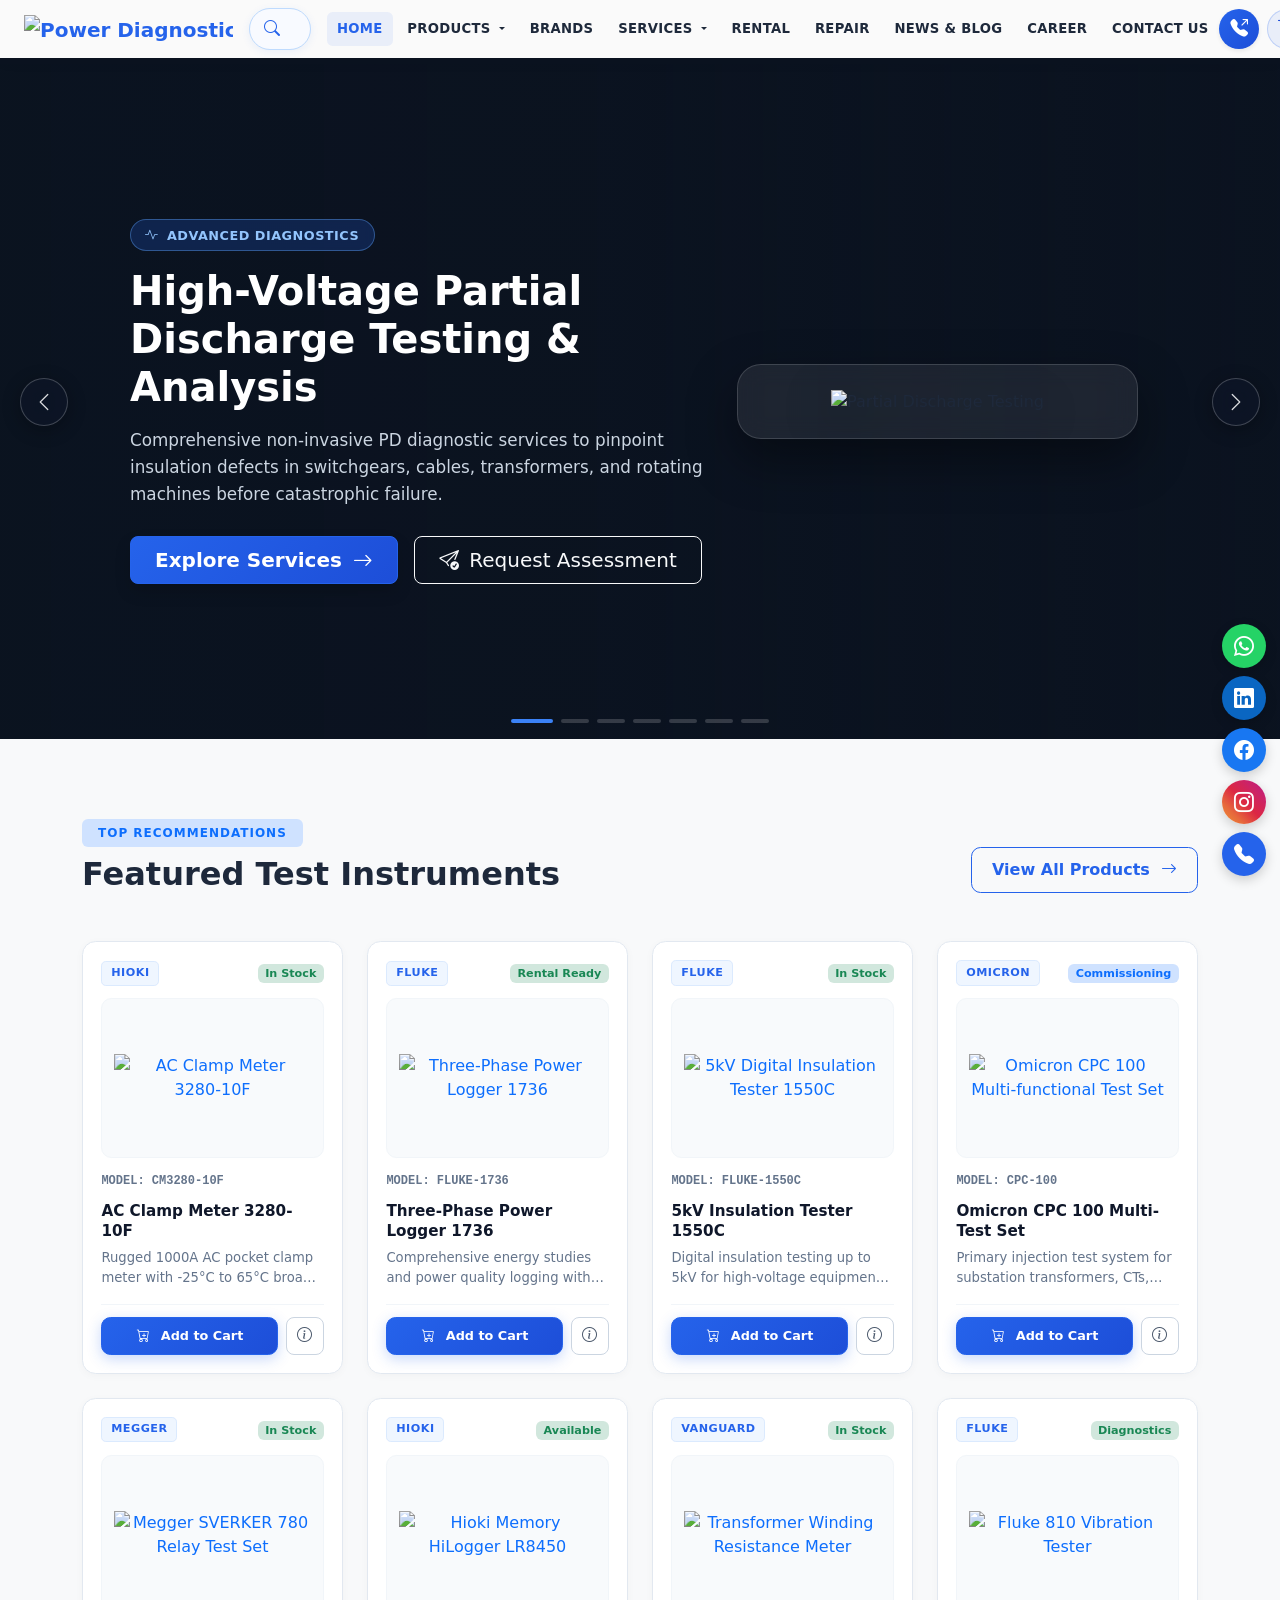
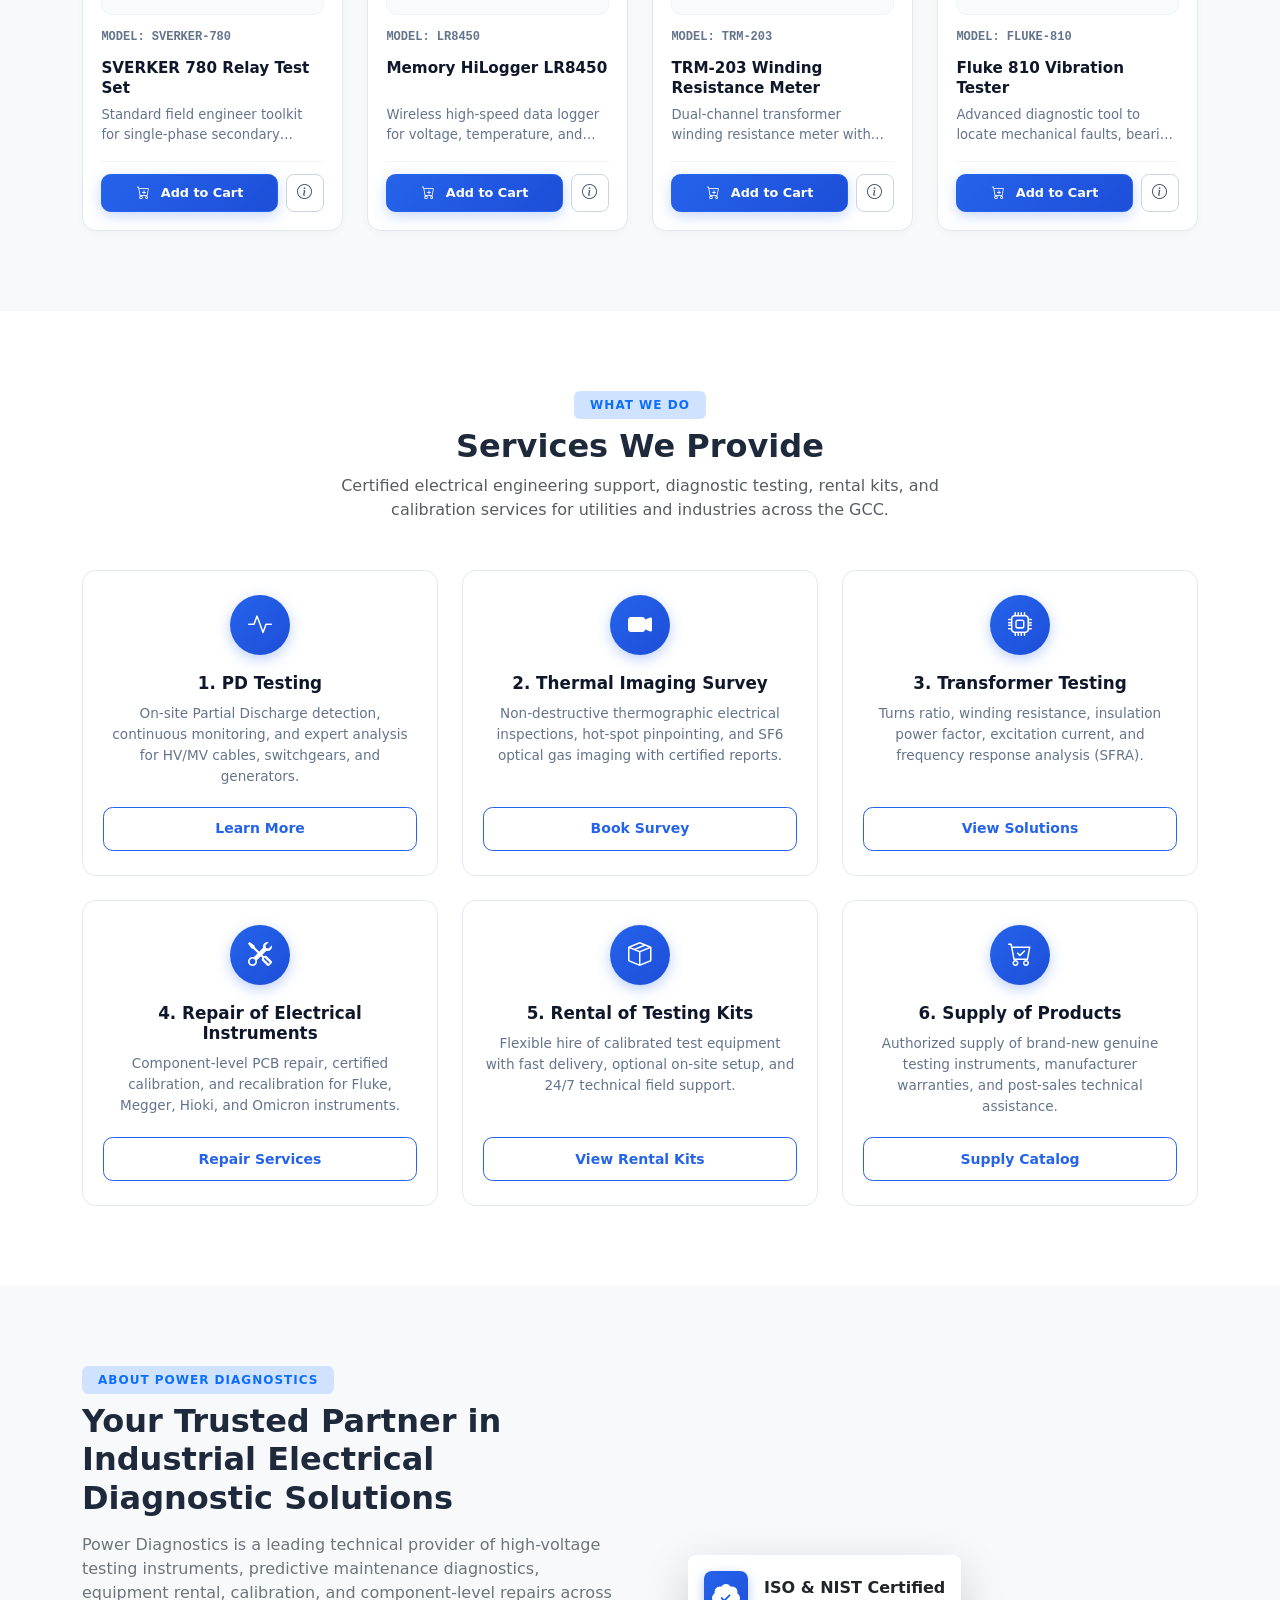
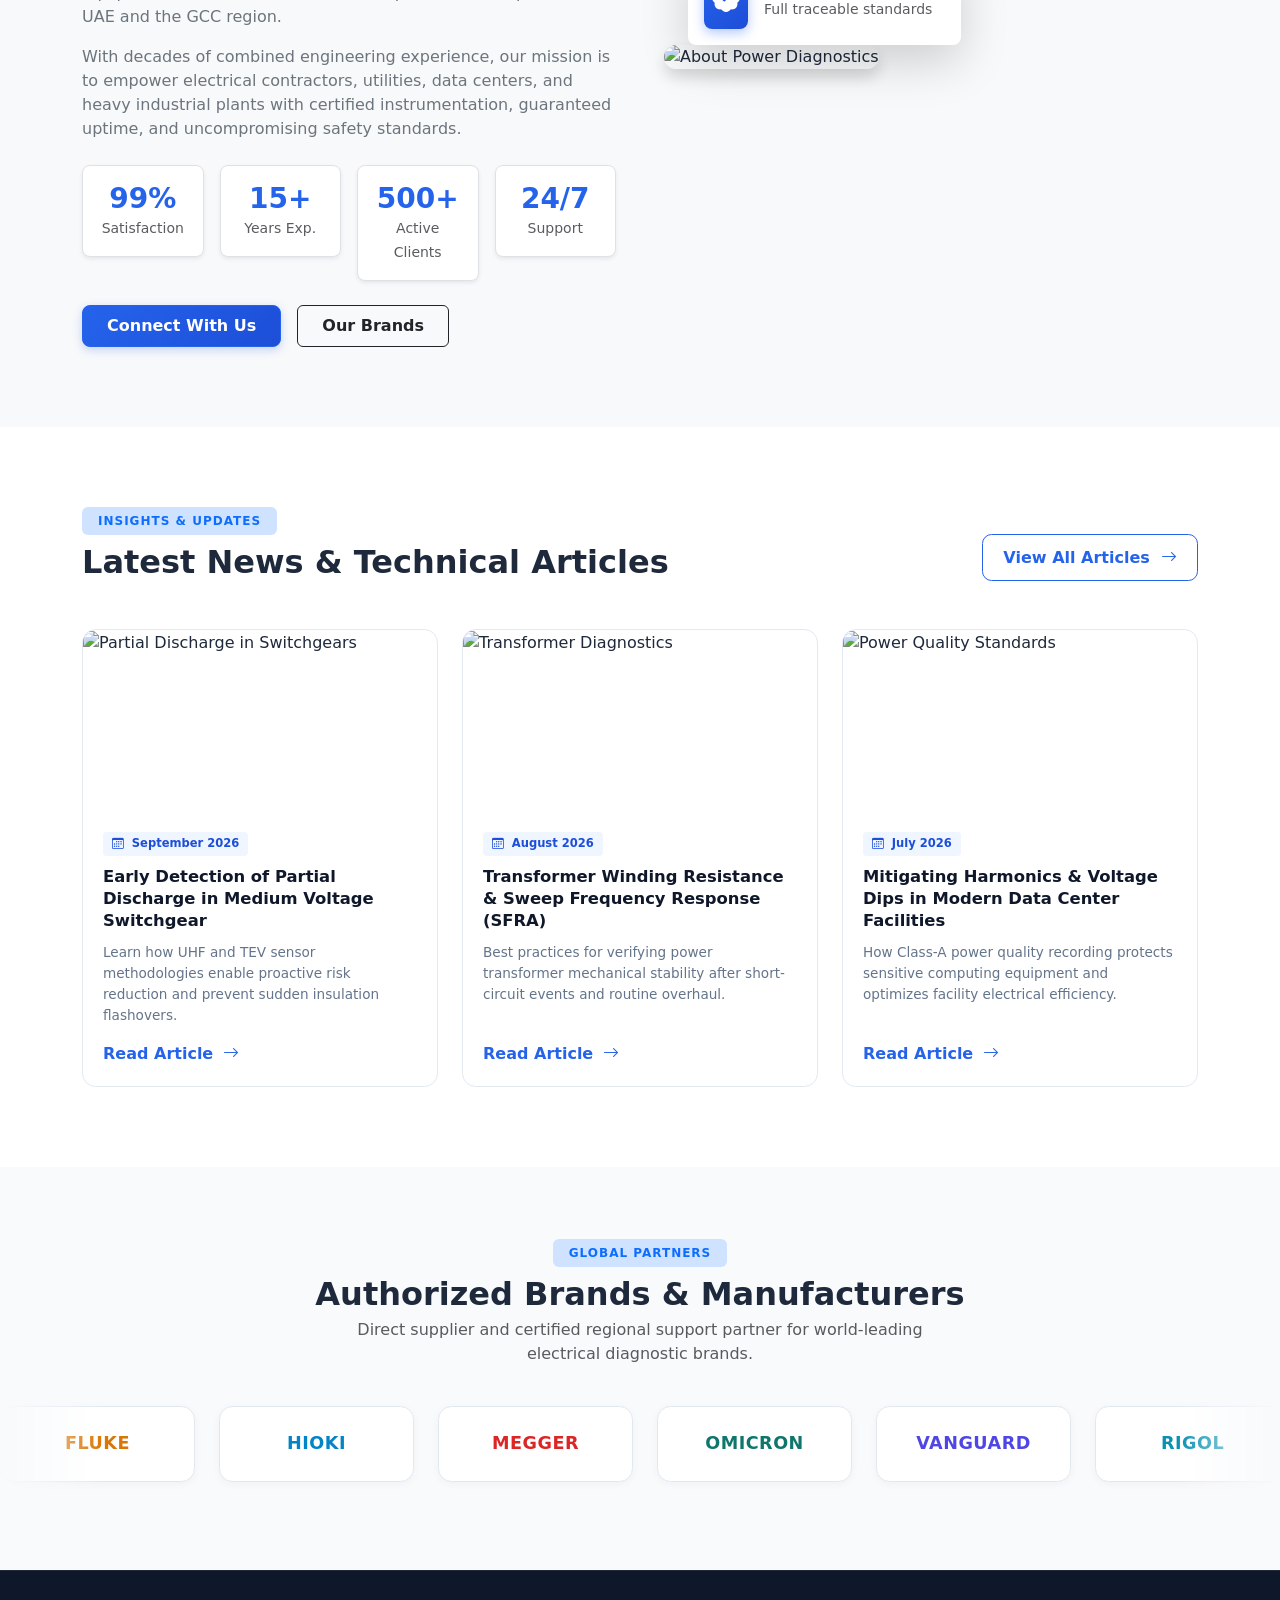
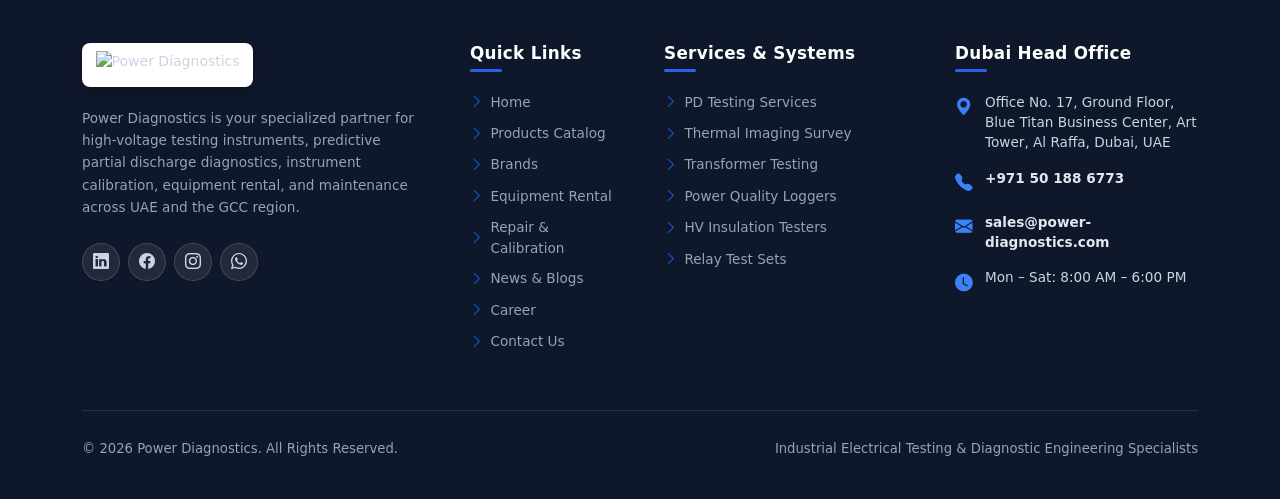
==== commit 2a3ae9d4: "Enhance header search functionality and UI improvements - Implemented autocomplete feature for the h" ====
--- a/index.html
+++ b/index.html
@@ -26,9 +26,10 @@
       </a>
 
       <!-- Header Search Bar (Desktop) -->
-      <form class="nav-search-form d-none d-lg-block me-3" action="products.html" method="GET">
+      <form class="nav-search-form d-none d-lg-block me-3" action="products.html" method="GET" autocomplete="off">
         <i class="bi bi-search nav-search-icon"></i>
-        <input type="text" name="search" class="form-control nav-search-input" placeholder="Search equipment, models, brands...">
+        <input type="text" name="search" class="form-control nav-search-input" placeholder="Search equipment, models, brands..." autocomplete="off">
+        <div class="nav-search-autocomplete"></div>
       </form>
 
       <!-- Action Buttons: Quick Connect & Cart Popup -->
@@ -56,9 +57,10 @@
       <div class="collapse navbar-collapse" id="navMenu">
         
         <!-- Mobile Search Bar -->
-        <form class="nav-search-form d-lg-none my-3" action="products.html" method="GET">
+        <form class="nav-search-form d-lg-none my-3" action="products.html" method="GET" autocomplete="off">
           <i class="bi bi-search nav-search-icon"></i>
-          <input type="text" name="search" class="form-control nav-search-input" placeholder="Search equipment, models, brands...">
+          <input type="text" name="search" class="form-control nav-search-input" placeholder="Search equipment, models, brands..." autocomplete="off">
+          <div class="nav-search-autocomplete"></div>
         </form>
 
         <ul class="navbar-nav ms-auto gap-xl-1">
@@ -401,87 +403,15 @@
     </div>
   </section>
 
-  <!-- 2. Highlighted Categories (Anaum Style) -->
+  <!-- Featured Test Instruments Grid (8 Products) -->
   <section class="section-padding bg-light">
-    <div class="container">
-      <div class="text-center mb-5 animate-on-scroll">
-        <div class="badge bg-primary-subtle text-primary px-3 py-2 fw-bold text-uppercase mb-2" style="letter-spacing: 1px;">
-          Product Categories
-        </div>
-        <h2 class="fw-bold">Explore By Equipment Category</h2>
-        <p class="text-muted mx-auto" style="max-width:620px;">
-          Browse our extensive range of certified industrial electrical testing instruments and specialized diagnostic systems.
-        </p>
-      </div>
-
-      <div class="row g-4">
-        <div class="col-6 col-md-4 col-lg-2 animate-on-scroll" style="animation-delay: 0.1s;">
-          <a href="products.html?category=Clamp%20Meters" class="category-highlight-card">
-            <div class="category-highlight-img-box">
-              <img src="images/equipment/hioki-3280-10f.jpg" alt="Clamp Meters" class="category-highlight-img">
-            </div>
-            <h6 class="category-highlight-title">Clamp Meters</h6>
-            <span class="category-highlight-count">8 Models</span>
-          </a>
-        </div>
-        <div class="col-6 col-md-4 col-lg-2 animate-on-scroll" style="animation-delay: 0.15s;">
-          <a href="products.html?category=Power%20Quality" class="category-highlight-card">
-            <div class="category-highlight-img-box">
-              <img src="images/equipment/fluke-1736.jpg" alt="Power Loggers" class="category-highlight-img">
-            </div>
-            <h6 class="category-highlight-title">Power Quality</h6>
-            <span class="category-highlight-count">6 Models</span>
-          </a>
-        </div>
-        <div class="col-6 col-md-4 col-lg-2 animate-on-scroll" style="animation-delay: 0.2s;">
-          <a href="products.html?category=Insulation%20Testers" class="category-highlight-card">
-            <div class="category-highlight-img-box">
-              <img src="images/equipment/fluke-1550c.jpg" alt="High Voltage Testers" class="category-highlight-img">
-            </div>
-            <h6 class="category-highlight-title">HV Insulation</h6>
-            <span class="category-highlight-count">10 Models</span>
-          </a>
-        </div>
-        <div class="col-6 col-md-4 col-lg-2 animate-on-scroll" style="animation-delay: 0.25s;">
-          <a href="products.html?category=Relay%20Test%20Sets" class="category-highlight-card">
-            <div class="category-highlight-img-box">
-              <img src="images/equipment/sverker-780.jpg" alt="Relay Test Sets" class="category-highlight-img">
-            </div>
-            <h6 class="category-highlight-title">Relay Testers</h6>
-            <span class="category-highlight-count">5 Models</span>
-          </a>
-        </div>
-        <div class="col-6 col-md-4 col-lg-2 animate-on-scroll" style="animation-delay: 0.3s;">
-          <a href="products.html?category=Transformer%20Testers" class="category-highlight-card">
-            <div class="category-highlight-img-box">
-              <img src="images/equipment/vanguard-trm-203.jpg" alt="Transformer Testers" class="category-highlight-img">
-            </div>
-            <h6 class="category-highlight-title">Transformer Testers</h6>
-            <span class="category-highlight-count">7 Models</span>
-          </a>
-        </div>
-        <div class="col-6 col-md-4 col-lg-2 animate-on-scroll" style="animation-delay: 0.35s;">
-          <a href="products.html?category=Thermal%20Cameras" class="category-highlight-card">
-            <div class="category-highlight-img-box">
-              <img src="images/equipment/sf6-detector.jpg" alt="Thermal Imaging & Gas" class="category-highlight-img">
-            </div>
-            <h6 class="category-highlight-title">Thermal & Gas</h6>
-            <span class="category-highlight-count">6 Models</span>
-          </a>
-        </div>
-      </div>
-    </div>
-  </section>
-
-  <!-- 3. Featured 10 Products Grid -->
-  <section class="section-padding bg-white">
     <div class="container">
       <div class="d-flex align-items-end justify-content-between mb-5 flex-wrap gap-3 animate-on-scroll">
         <div>
           <div class="badge bg-primary-subtle text-primary px-3 py-2 fw-bold text-uppercase mb-2" style="letter-spacing: 1px;">
             Top Recommendations
           </div>
-          <h2 class="fw-bold mb-0">Featured Test Instruments (10 Products)</h2>
+          <h2 class="fw-bold mb-0">Featured Test Instruments</h2>
         </div>
         <a href="products.html" class="btn btn-outline-primary rounded-pill px-4 fw-semibold">
           View All Products <i class="bi bi-arrow-right ms-1"></i>
@@ -706,66 +636,12 @@
           </div>
         </div>
 
-        <!-- Product 9 -->
-        <div class="col-sm-6 col-lg-4 col-xl-3 animate-on-scroll" style="animation-delay: 0.4s;">
-          <div class="featured-product-card">
-            <div class="featured-card-topbar">
-              <span class="featured-brand-badge">MEGGER</span>
-              <span class="badge bg-success-subtle text-success" style="font-size: 0.7rem;">Primary Test</span>
-            </div>
-            <a href="product-details.html?id=megger-csu600a" class="featured-product-img-wrapper">
-              <img src="images/equipment/meggeri-csu600a1.jpg" alt="Megger CSU600A Current Injection Test Set" class="featured-product-img">
-            </a>
-            <div class="featured-model-code">MODEL: CSU600A</div>
-            <h6 class="featured-product-title">
-              <a href="product-details.html?id=megger-csu600a">CSU600A Current Injection Set</a>
-            </h6>
-            <p class="featured-product-desc">Compact current source for breaker tripping, transformer ratios, and heat run testing.</p>
-            <div class="featured-card-actions">
-              <button type="button" class="btn btn-sm btn-accent-gradient flex-fill btn-add-to-cart" 
-                data-id="megger-csu600a" data-name="CSU600A Current Injection Set" data-brand="Megger" data-category="Relay Test Sets" data-image="images/equipment/meggeri-csu600a1.jpg">
-                <i class="bi bi-cart-plus me-1"></i> Add to Cart
-              </button>
-              <a href="product-details.html?id=megger-csu600a" class="btn btn-sm btn-details-info" title="View Details">
-                <i class="bi bi-info-circle"></i>
-              </a>
-            </div>
-          </div>
-        </div>
-
-        <!-- Product 10 -->
-        <div class="col-sm-6 col-lg-4 col-xl-3 animate-on-scroll" style="animation-delay: 0.45s;">
-          <div class="featured-product-card">
-            <div class="featured-card-topbar">
-              <span class="featured-brand-badge">RIGOL</span>
-              <span class="badge bg-success-subtle text-success" style="font-size: 0.7rem;">Lab Standard</span>
-            </div>
-            <a href="product-details.html?id=rigol-dp712" class="featured-product-img-wrapper">
-              <img src="images/equipment/rigol-dp712.jpg" alt="Rigol DP712 Programmable DC Power Supply" class="featured-product-img">
-            </a>
-            <div class="featured-model-code">MODEL: DP712</div>
-            <h6 class="featured-product-title">
-              <a href="product-details.html?id=rigol-dp712">DP712 Programmable DC Supply</a>
-            </h6>
-            <p class="featured-product-desc">Single-channel 50V/3A 150W high-performance linear programmable power source.</p>
-            <div class="featured-card-actions">
-              <button type="button" class="btn btn-sm btn-accent-gradient flex-fill btn-add-to-cart" 
-                data-id="rigol-dp712" data-name="DP712 Programmable DC Supply" data-brand="Rigol" data-category="Power Quality" data-image="images/equipment/rigol-dp712.jpg">
-                <i class="bi bi-cart-plus me-1"></i> Add to Cart
-              </button>
-              <a href="product-details.html?id=rigol-dp712" class="btn btn-sm btn-details-info" title="View Details">
-                <i class="bi bi-info-circle"></i>
-              </a>
-            </div>
-          </div>
-        </div>
-
       </div>
     </div>
   </section>
 
-  <!-- 4. Services We Provide (6 Core Services) -->
-  <section id="services" class="section-padding bg-light">
+  <!-- Services We Provide (6 Core Services) -->
+  <section id="services" class="section-padding bg-white">
     <div class="container">
       <div class="text-center mb-5 animate-on-scroll">
         <div class="badge bg-primary-subtle text-primary px-3 py-2 fw-bold text-uppercase mb-2" style="letter-spacing: 1px;">
@@ -786,7 +662,7 @@
             <p class="service-card-text">
               On-site Partial Discharge detection, continuous monitoring, and expert analysis for HV/MV cables, switchgears, and generators.
             </p>
-            <a href="index.html#pd-diagnostics" class="btn btn-sm btn-outline-primary mt-auto">Learn More</a>
+            <a href="contact.html?service=PD+Testing" class="btn btn-sm btn-outline-primary mt-auto">Learn More</a>
           </div>
         </div>
 
@@ -847,82 +723,6 @@
               Authorized supply of brand-new genuine testing instruments, manufacturer warranties, and post-sales technical assistance.
             </p>
             <a href="supply.html" class="btn btn-sm btn-outline-primary mt-auto">Supply Catalog</a>
-          </div>
-        </div>
-      </div>
-    </div>
-  </section>
-
-  <!-- 5. Partial Discharge Diagnostic Details -->
-  <section id="pd-diagnostics" class="section-padding pd-diagnostics-section">
-    <div class="container">
-      <div class="text-center mb-4 animate-on-scroll">
-        <h3 class="fw-bold mb-1" style="color: #1e293b;">Partial Discharge Diagnostic Technology</h3>
-        <p class="text-uppercase fw-semibold mb-2" style="font-size: 0.85rem; letter-spacing: 2px; color: #6b7280;">ADVANCED DETECTION | EXPERT ANALYSIS</p>
-        <p class="mx-auto" style="max-width: 900px; font-size: 1.1rem; line-height: 1.6; color: #1e293b; font-weight: 500;">
-          Specialized PD measurement and health assessment services aimed at identifying electrical insulation breakdown before it causes downtime.
-        </p>
-      </div>
-
-      <!-- Asset Grid -->
-      <div class="row g-4 mb-5">
-        <div class="col-md-6 col-lg-3 animate-on-scroll" style="animation-delay: 0.1s;">
-          <div class="pd-asset-card">
-            <div class="pd-asset-image-wrap">
-              <img src="images/equipment/hvmvcable.jpg" alt="HV/MV Cables Testing">
-              <span class="pd-asset-chip"><i class="bi bi-bezier2"></i> Cables</span>
-            </div>
-            <div class="pd-asset-body">
-              <h5 class="pd-asset-title">HV/MV CABLES</h5>
-              <ul>
-                <li>Termination and joint integrity diagnostics.</li>
-              </ul>
-            </div>
-          </div>
-        </div>
-
-        <div class="col-md-6 col-lg-3 animate-on-scroll" style="animation-delay: 0.2s;">
-          <div class="pd-asset-card">
-            <div class="pd-asset-image-wrap">
-              <img src="images/equipment/MV_HVSwitchgear.jpg" alt="HV/MV Switchgears Testing">
-              <span class="pd-asset-chip"><i class="bi bi-toggles"></i> Switchgear</span>
-            </div>
-            <div class="pd-asset-body">
-              <h5 class="pd-asset-title">HV/MV SWITCHGEARS</h5>
-              <ul>
-                <li>GIS & AIS partial discharge detection.</li>
-              </ul>
-            </div>
-          </div>
-        </div>
-
-        <div class="col-md-6 col-lg-3 animate-on-scroll" style="animation-delay: 0.3s;">
-          <div class="pd-asset-card">
-            <div class="pd-asset-image-wrap">
-              <img src="images/equipment/HV_MVTransformer.jpg" alt="HV/MV Transformers Testing">
-              <span class="pd-asset-chip"><i class="bi bi-cpu"></i> Transformer</span>
-            </div>
-            <div class="pd-asset-body">
-              <h5 class="pd-asset-title">POWER TRANSFORMERS</h5>
-              <ul>
-                <li>Internal insulation and bushing health.</li>
-              </ul>
-            </div>
-          </div>
-        </div>
-
-        <div class="col-md-6 col-lg-3 animate-on-scroll" style="animation-delay: 0.4s;">
-          <div class="pd-asset-card">
-            <div class="pd-asset-image-wrap">
-              <img src="images/equipment/ROTATING_MACHINES.jpg" alt="Rotating Machines Testing">
-              <span class="pd-asset-chip"><i class="bi bi-gear-wide-connected"></i> Rotating</span>
-            </div>
-            <div class="pd-asset-body">
-              <h5 class="pd-asset-title">ROTATING MACHINES</h5>
-              <ul>
-                <li>Stator winding insulation for HV motors.</li>
-              </ul>
-            </div>
           </div>
         </div>
       </div>
@@ -1227,9 +1027,9 @@
   <div class="modal fade" id="quickConnectModal" tabindex="-1" aria-labelledby="quickConnectModalLabel" aria-hidden="true">
     <div class="modal-dialog modal-dialog-centered">
       <div class="modal-content border-0 rounded-4 shadow-lg overflow-hidden">
-        <div class="modal-header bg-dark text-white p-4">
+        <div class="modal-header modal-header-corporate p-3 p-sm-4 text-white">
           <div>
-            <h5 class="modal-title fw-bold" id="quickConnectModalLabel"><i class="bi bi-lightning-charge-fill text-warning me-1"></i> Quick Connect</h5>
+            <h5 class="modal-title fw-bold text-white mb-0" id="quickConnectModalLabel"><i class="bi bi-lightning-charge-fill text-warning me-1"></i> Quick Connect</h5>
             <small class="text-white-50">Speak to an Electrical Diagnostic Specialist in UAE</small>
           </div>
           <button type="button" class="btn-close btn-close-white shadow-none" data-bs-dismiss="modal" aria-label="Close"></button>
@@ -1237,14 +1037,14 @@
         <div class="modal-body p-4">
           
           <!-- Fast Contact Options -->
-          <div class="row g-2 mb-4">
+          <div class="row g-2 mb-3">
             <div class="col-6">
-              <a href="tel:+971501886773" class="btn btn-outline-primary w-100 py-2 fw-semibold d-flex align-items-center justify-content-center gap-2">
+              <a href="tel:+971501886773" class="btn-qc-call">
                 <i class="bi bi-telephone-fill"></i> Direct Call
               </a>
             </div>
             <div class="col-6">
-              <a href="https://wa.me/971501886773?text=Hello%20Power%20Diagnostics,%20I%20am%20requesting%20a%20fast%20quotation." target="_blank" class="btn btn-primary w-100 py-2 fw-semibold d-flex align-items-center justify-content-center gap-2">
+              <a href="https://wa.me/971501886773?text=Hello%20Power%20Diagnostics,%20I%20am%20requesting%20a%20fast%20quotation." target="_blank" class="btn-qc-wa">
                 <i class="bi bi-whatsapp"></i> WhatsApp
               </a>
             </div>
@@ -1275,7 +1075,7 @@
                 <option value="Thermal Imaging Survey">Thermal Imaging Survey</option>
               </select>
             </div>
-            <button type="submit" class="btn btn-accent w-100 py-2 fw-bold">
+            <button type="submit" class="btn-qc-submit w-100">
               <i class="bi bi-send-fill me-1"></i> Request Instant Callback
             </button>
           </form>
@@ -1351,7 +1151,7 @@
         <div class="col-6 col-lg-3">
           <h5 class="footer-heading">Services & Systems</h5>
           <ul class="footer-links-list">
-            <li><a href="index.html#pd-diagnostics"><i class="bi bi-chevron-right text-primary"></i> PD Testing Services</a></li>
+            <li><a href="index.html#services"><i class="bi bi-chevron-right text-primary"></i> PD Testing Services</a></li>
             <li><a href="index.html#services"><i class="bi bi-chevron-right text-primary"></i> Thermal Imaging Survey</a></li>
             <li><a href="products.html?category=Transformer%20Testers"><i class="bi bi-chevron-right text-primary"></i> Transformer Testing</a></li>
             <li><a href="products.html?category=Power%20Quality"><i class="bi bi-chevron-right text-primary"></i> Power Quality Loggers</a></li>
--- a/styles.css
+++ b/styles.css
@@ -3102,26 +3102,43 @@
 
 .nav-search-form {
   position: relative;
-  width: 280px;
-  transition: width 0.35s cubic-bezier(0.16, 1, 0.3, 1), box-shadow 0.3s ease;
-  z-index: 10;
-}
-
-@media (min-width: 1500px) {
+  width: 300px;
+  z-index: 1050;
+}
+
+@media (min-width: 1600px) {
   .nav-search-form {
     width: 340px;
   }
-  .nav-search-form:focus-within {
-    width: 500px;
-  }
-}
-
-@media (min-width: 1200px) and (max-width: 1499px) {
+  .nav-search-input:focus {
+    width: 800px !important;
+  }
+  .nav-search-autocomplete {
+    width: 800px !important;
+  }
+}
+
+@media (min-width: 1400px) and (max-width: 1599px) {
   .nav-search-form {
-    width: 270px;
-  }
-  .nav-search-form:focus-within {
-    width: 420px;
+    width: 300px;
+  }
+  .nav-search-input:focus {
+    width: 740px !important;
+  }
+  .nav-search-autocomplete {
+    width: 740px !important;
+  }
+}
+
+@media (min-width: 1200px) and (max-width: 1399px) {
+  .nav-search-form {
+    width: 260px;
+  }
+  .nav-search-input:focus {
+    width: 660px !important;
+  }
+  .nav-search-autocomplete {
+    width: 660px !important;
   }
 }
 
@@ -3129,8 +3146,11 @@
   .nav-search-form {
     width: 220px;
   }
-  .nav-search-form:focus-within {
-    width: 320px;
+  .nav-search-input:focus {
+    width: 540px !important;
+  }
+  .nav-search-autocomplete {
+    width: 540px !important;
   }
 }
 
@@ -3139,12 +3159,19 @@
     width: 100%;
     margin: 10px 0;
   }
+  .nav-search-input {
+    width: 100% !important;
+  }
+  .nav-search-autocomplete {
+    width: 100% !important;
+  }
 }
 
 .nav-search-input {
+  width: 100%;
   border-radius: 50rem;
   padding-left: 2.5rem;
-  padding-right: 1.15rem;
+  padding-right: 1.25rem;
   font-size: 0.85rem;
   font-weight: 500;
   height: 42px;
@@ -3152,7 +3179,9 @@
   background-color: #f8faff;
   color: #0f172a;
   box-shadow: 0 2px 8px rgba(37, 99, 235, 0.08);
-  transition: all 0.3s cubic-bezier(0.16, 1, 0.3, 1);
+  transition: width 0.38s cubic-bezier(0.16, 1, 0.3, 1), background-color 0.25s ease, border-color 0.25s ease, box-shadow 0.25s ease;
+  position: relative;
+  z-index: 1051;
 }
 
 .nav-search-input::placeholder {
@@ -3172,7 +3201,7 @@
   background-color: #ffffff;
   border-color: #2563eb;
   color: #0f172a;
-  box-shadow: 0 0 0 3.5px rgba(37, 99, 235, 0.22), 0 8px 24px rgba(37, 99, 235, 0.16);
+  box-shadow: 0 0 0 3.5px rgba(37, 99, 235, 0.22), 0 10px 30px rgba(37, 99, 235, 0.2);
   outline: none;
 }
 
@@ -3184,12 +3213,231 @@
   color: #2563eb;
   font-size: 1rem;
   pointer-events: none;
+  z-index: 1052;
   transition: transform 0.25s ease, color 0.25s ease;
 }
 
 .nav-search-form:focus-within .nav-search-icon {
   color: #1d4ed8;
   transform: translateY(-50%) scale(1.15);
+}
+
+/* ============================================
+   Header Search Autocomplete Dropdown
+   ============================================ */
+.nav-search-autocomplete {
+  position: absolute;
+  top: calc(100% + 8px);
+  left: 0;
+  width: 100%;
+  min-width: 100%;
+  background: #ffffff;
+  border: 1px solid #e2e8f0;
+  border-radius: 1rem;
+  box-shadow: 0 20px 45px rgba(15, 23, 42, 0.18), 0 4px 16px rgba(37, 99, 235, 0.1);
+  z-index: 1060;
+  overflow: hidden;
+  display: none;
+  animation: searchDropFade 0.22s cubic-bezier(0.16, 1, 0.3, 1);
+}
+
+.nav-search-autocomplete.show {
+  display: block;
+}
+
+@keyframes searchDropFade {
+  from {
+    opacity: 0;
+    transform: translateY(-8px);
+  }
+  to {
+    opacity: 1;
+    transform: translateY(0);
+  }
+}
+
+.search-ac-header {
+  padding: 0.75rem 1.25rem;
+  background: #f8fafc;
+  border-bottom: 1px solid #f1f5f9;
+  font-size: 0.78rem;
+  font-weight: 700;
+  color: #64748b;
+  text-transform: uppercase;
+  letter-spacing: 0.5px;
+  display: flex;
+  justify-content: space-between;
+  align-items: center;
+}
+
+.search-ac-header-count {
+  background: #eff6ff;
+  color: #2563eb;
+  padding: 0.2rem 0.65rem;
+  border-radius: 50rem;
+  font-size: 0.725rem;
+  font-weight: 800;
+}
+
+.search-ac-list {
+  list-style: none;
+  margin: 0;
+  padding: 0.4rem 0;
+  max-height: 420px;
+  overflow-y: auto;
+}
+
+.search-ac-item {
+  display: flex;
+  align-items: center;
+  gap: 1rem;
+  padding: 0.75rem 1.25rem;
+  cursor: pointer;
+  transition: all 0.18s ease;
+  border-left: 3.5px solid transparent;
+  text-decoration: none;
+  color: inherit;
+}
+
+.search-ac-item:hover,
+.search-ac-item.active {
+  background: #f0f7ff;
+  border-left-color: #2563eb;
+}
+
+.search-ac-img {
+  width: 52px;
+  height: 52px;
+  min-width: 52px;
+  border-radius: 0.65rem;
+  background: #f8fafc;
+  border: 1px solid #e2e8f0;
+  padding: 4px;
+  display: flex;
+  align-items: center;
+  justify-content: center;
+  flex-shrink: 0;
+}
+
+.search-ac-img img {
+  max-width: 100%;
+  max-height: 100%;
+  object-fit: contain;
+}
+
+.search-ac-info {
+  flex-grow: 1;
+  min-width: 0;
+}
+
+.search-ac-title {
+  font-size: 0.95rem;
+  font-weight: 700;
+  color: #0f172a;
+  margin-bottom: 0.25rem;
+  white-space: nowrap;
+  overflow: hidden;
+  text-overflow: ellipsis;
+}
+
+.search-ac-title mark {
+  background: #fef08a;
+  color: #0f172a;
+  padding: 0 2px;
+  border-radius: 2px;
+  font-weight: 800;
+}
+
+.search-ac-meta {
+  display: flex;
+  align-items: center;
+  gap: 0.55rem;
+  font-size: 0.8rem;
+  color: #64748b;
+  flex-wrap: nowrap;
+  overflow: hidden;
+  text-overflow: ellipsis;
+}
+
+.search-ac-brand {
+  font-weight: 700;
+  color: #2563eb;
+  background: rgba(37, 99, 235, 0.08);
+  padding: 0.15rem 0.55rem;
+  border-radius: 0.3rem;
+  font-size: 0.725rem;
+  text-transform: uppercase;
+  letter-spacing: 0.3px;
+}
+
+.search-ac-model {
+  font-family: monospace;
+  font-size: 0.75rem;
+  color: #334155;
+  background: #f1f5f9;
+  padding: 0.15rem 0.5rem;
+  border-radius: 0.3rem;
+}
+
+.search-ac-cart-btn {
+  background: #ffffff;
+  color: #2563eb;
+  border: 1px solid #bfdbfe;
+  width: 36px;
+  height: 36px;
+  border-radius: 50%;
+  display: inline-flex;
+  align-items: center;
+  justify-content: center;
+  font-size: 0.95rem;
+  transition: all 0.2s ease;
+  flex-shrink: 0;
+  cursor: pointer;
+}
+
+.search-ac-cart-btn:hover {
+  background: #2563eb;
+  color: #ffffff;
+  border-color: #2563eb;
+  transform: scale(1.1);
+  box-shadow: 0 2px 10px rgba(37, 99, 235, 0.35);
+}
+
+.search-ac-footer {
+  padding: 0.75rem 1.25rem;
+  background: #f8fafc;
+  border-top: 1px solid #f1f5f9;
+  text-align: center;
+}
+
+.search-ac-footer a {
+  font-size: 0.85rem;
+  font-weight: 700;
+  color: #2563eb;
+  text-decoration: none;
+  display: inline-flex;
+  align-items: center;
+  gap: 0.4rem;
+  transition: all 0.2s ease;
+}
+
+.search-ac-footer a:hover {
+  color: #1d4ed8;
+  text-decoration: underline;
+  transform: translateX(2px);
+}
+
+.search-ac-empty {
+  padding: 2rem 1.25rem;
+  text-align: center;
+  color: #64748b;
+}
+
+.search-ac-empty i {
+  font-size: 2.25rem;
+  color: #94a3b8;
+  margin-bottom: 0.5rem;
+  display: block;
 }
 
 /* ============================================
@@ -3528,6 +3776,95 @@
 .carousel-indicators-custom .active {
   width: 42px;
   background-color: #3b82f6;
+}
+
+/* --- Hero Carousel Controls & Spacing --- */
+.hero-slider-section .carousel-control-prev,
+.hero-slider-section .carousel-control-next {
+  width: 48px;
+  height: 48px;
+  top: 50%;
+  transform: translateY(-50%);
+  bottom: auto;
+  opacity: 0.85;
+  background: rgba(15, 23, 42, 0.7);
+  backdrop-filter: blur(8px);
+  -webkit-backdrop-filter: blur(8px);
+  border: 1px solid rgba(255, 255, 255, 0.25);
+  border-radius: 50%;
+  z-index: 10;
+  transition: all 0.3s cubic-bezier(0.4, 0, 0.2, 1);
+  display: flex;
+  align-items: center;
+  justify-content: center;
+  box-shadow: 0 4px 20px rgba(0, 0, 0, 0.35);
+}
+
+.hero-slider-section .carousel-control-prev {
+  left: 20px;
+}
+
+.hero-slider-section .carousel-control-next {
+  right: 20px;
+}
+
+.hero-slider-section .carousel-control-prev:hover,
+.hero-slider-section .carousel-control-next:hover {
+  opacity: 1;
+  background: linear-gradient(135deg, #2563eb 0%, #1d4ed8 100%);
+  border-color: rgba(255, 255, 255, 0.5);
+  transform: translateY(-50%) scale(1.1);
+  box-shadow: 0 6px 24px rgba(37, 99, 235, 0.5);
+}
+
+.hero-slider-section .carousel-control-prev-icon,
+.hero-slider-section .carousel-control-next-icon {
+  width: 20px;
+  height: 20px;
+}
+
+/* Ensure slide container has clear gutter separation from navigation buttons */
+.hero-slider-section .hero-slide-item .container {
+  padding-left: 2.5rem;
+  padding-right: 2.5rem;
+}
+
+@media (min-width: 992px) {
+  .hero-slider-section .hero-slide-item .container {
+    padding-left: 4.5rem;
+    padding-right: 4.5rem;
+  }
+}
+
+@media (min-width: 1400px) {
+  .hero-slider-section .carousel-control-prev {
+    left: 32px;
+  }
+  .hero-slider-section .carousel-control-next {
+    right: 32px;
+  }
+  .hero-slider-section .hero-slide-item .container {
+    padding-left: 3rem;
+    padding-right: 3rem;
+  }
+}
+
+@media (max-width: 768px) {
+  .hero-slider-section .carousel-control-prev,
+  .hero-slider-section .carousel-control-next {
+    width: 38px;
+    height: 38px;
+  }
+  .hero-slider-section .carousel-control-prev {
+    left: 8px;
+  }
+  .hero-slider-section .carousel-control-next {
+    right: 8px;
+  }
+  .hero-slider-section .hero-slide-item .container {
+    padding-left: 1.75rem;
+    padding-right: 1.75rem;
+  }
 }
 
 /* ============================================
@@ -4137,3 +4474,86 @@
   color: #94a3b8;
   font-size: 0.825rem;
 }
+
+/* ============================================
+   Quick Connect Modal & Button Polish
+   ============================================ */
+.modal-header-corporate {
+  background: linear-gradient(135deg, #1e3a8a 0%, #2563eb 100%) !important;
+  color: #ffffff !important;
+  border-bottom: 1px solid rgba(255, 255, 255, 0.15) !important;
+}
+
+.modal-header-corporate .modal-title {
+  color: #ffffff !important;
+  font-size: 1.15rem;
+  font-weight: 700;
+}
+
+.btn-qc-call,
+.btn-qc-wa {
+  height: 44px !important;
+  min-height: 44px !important;
+  max-height: 44px !important;
+  line-height: 1 !important;
+  padding: 0 1rem !important;
+  box-sizing: border-box !important;
+  display: flex !important;
+  align-items: center !important;
+  justify-content: center !important;
+  gap: 0.5rem !important;
+  font-size: 0.9rem !important;
+  font-weight: 600 !important;
+  border-radius: 8px !important;
+  text-decoration: none !important;
+  transition: all 0.2s ease !important;
+  width: 100% !important;
+}
+
+.btn-qc-call {
+  background-color: #ffffff !important;
+  color: #2563eb !important;
+  border: 1.5px solid #2563eb !important;
+}
+
+.btn-qc-call:hover {
+  background-color: #2563eb !important;
+  color: #ffffff !important;
+  border-color: #2563eb !important;
+}
+
+.btn-qc-wa {
+  background: linear-gradient(135deg, #25D366 0%, #128C7E 100%) !important;
+  color: #ffffff !important;
+  border: 1.5px solid transparent !important;
+}
+
+.btn-qc-wa:hover {
+  background: linear-gradient(135deg, #1ebd5a 0%, #0e7064 100%) !important;
+  color: #ffffff !important;
+  box-shadow: 0 4px 12px rgba(37, 211, 102, 0.35) !important;
+}
+
+.btn-qc-submit {
+  height: 46px !important;
+  min-height: 46px !important;
+  background: linear-gradient(135deg, #2563eb 0%, #1d4ed8 100%) !important;
+  color: #ffffff !important;
+  border: none !important;
+  border-radius: 8px !important;
+  font-weight: 700 !important;
+  font-size: 0.95rem !important;
+  display: flex !important;
+  align-items: center !important;
+  justify-content: center !important;
+  gap: 0.5rem !important;
+  transition: all 0.2s ease !important;
+  cursor: pointer;
+}
+
+.btn-qc-submit:hover {
+  background: linear-gradient(135deg, #1d4ed8 0%, #1e3a8a 100%) !important;
+  box-shadow: 0 4px 14px rgba(37, 99, 235, 0.4) !important;
+  transform: translateY(-1px);
+}
+
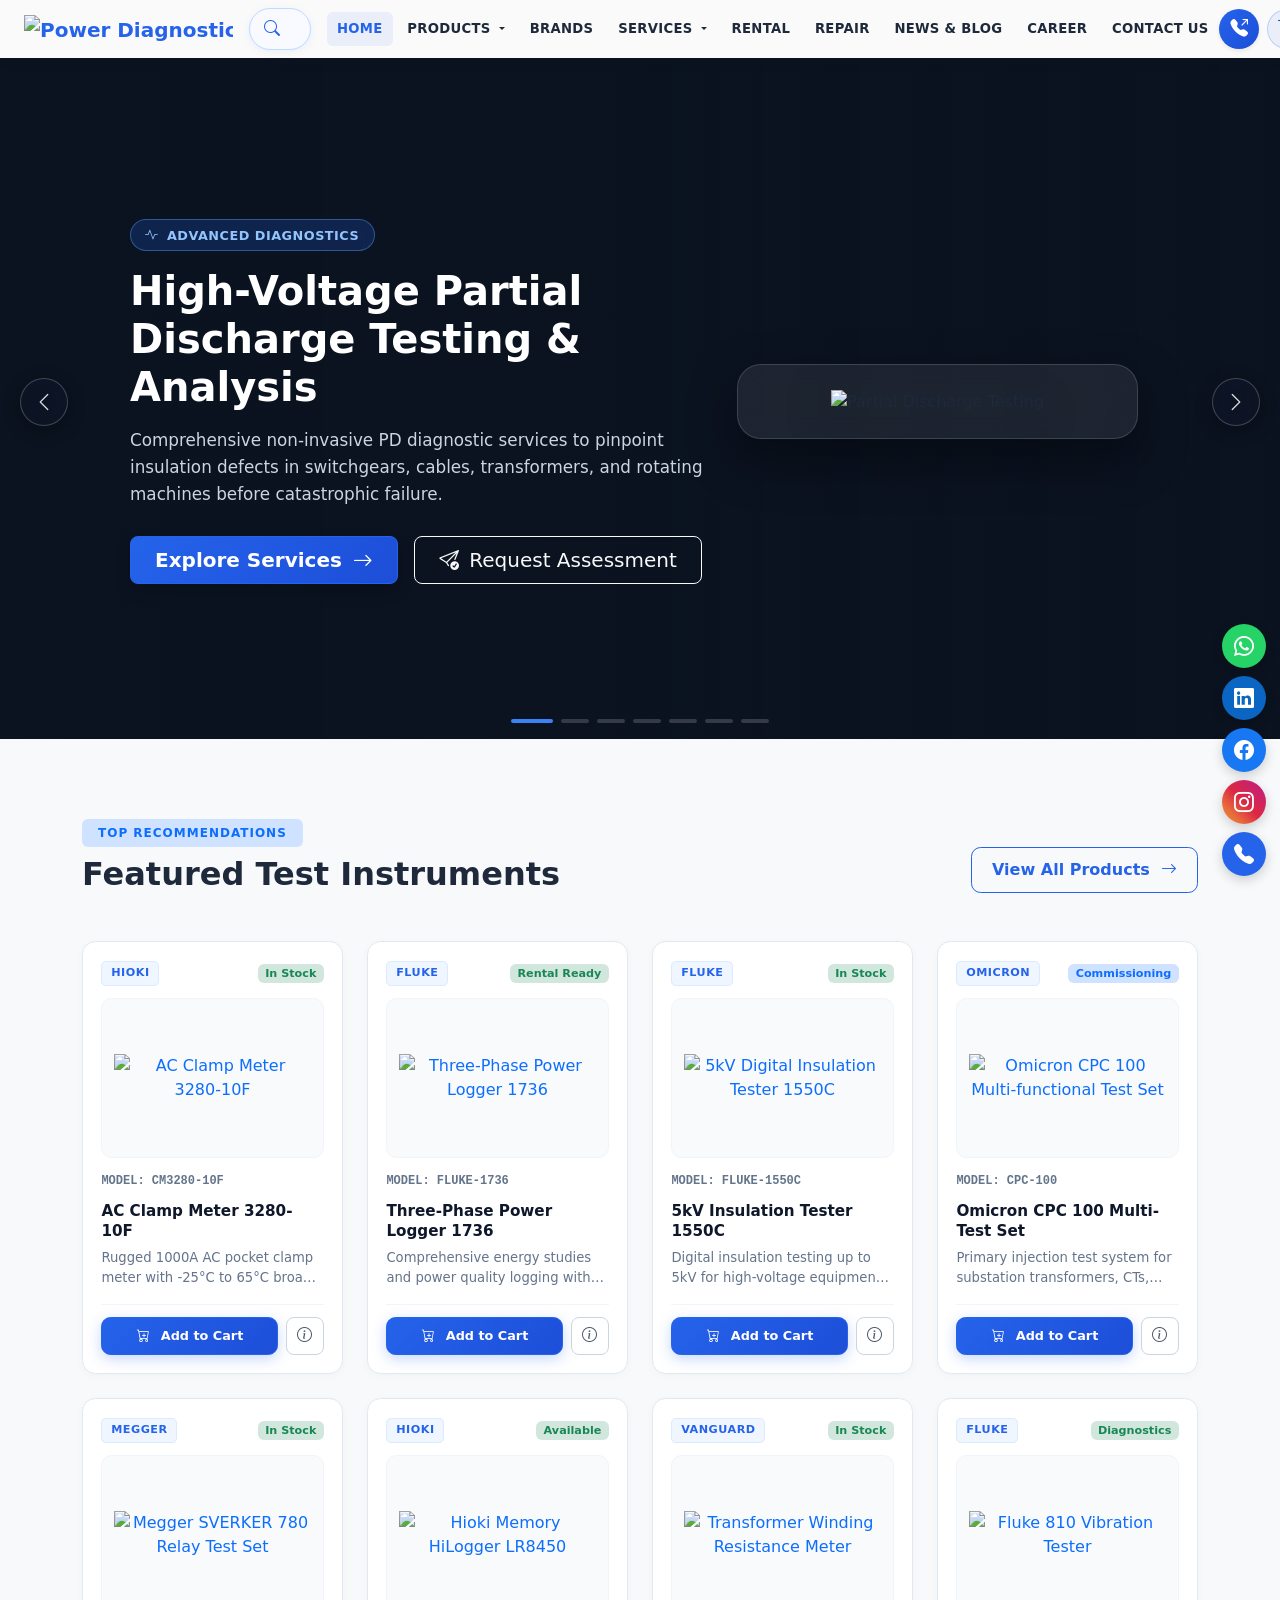
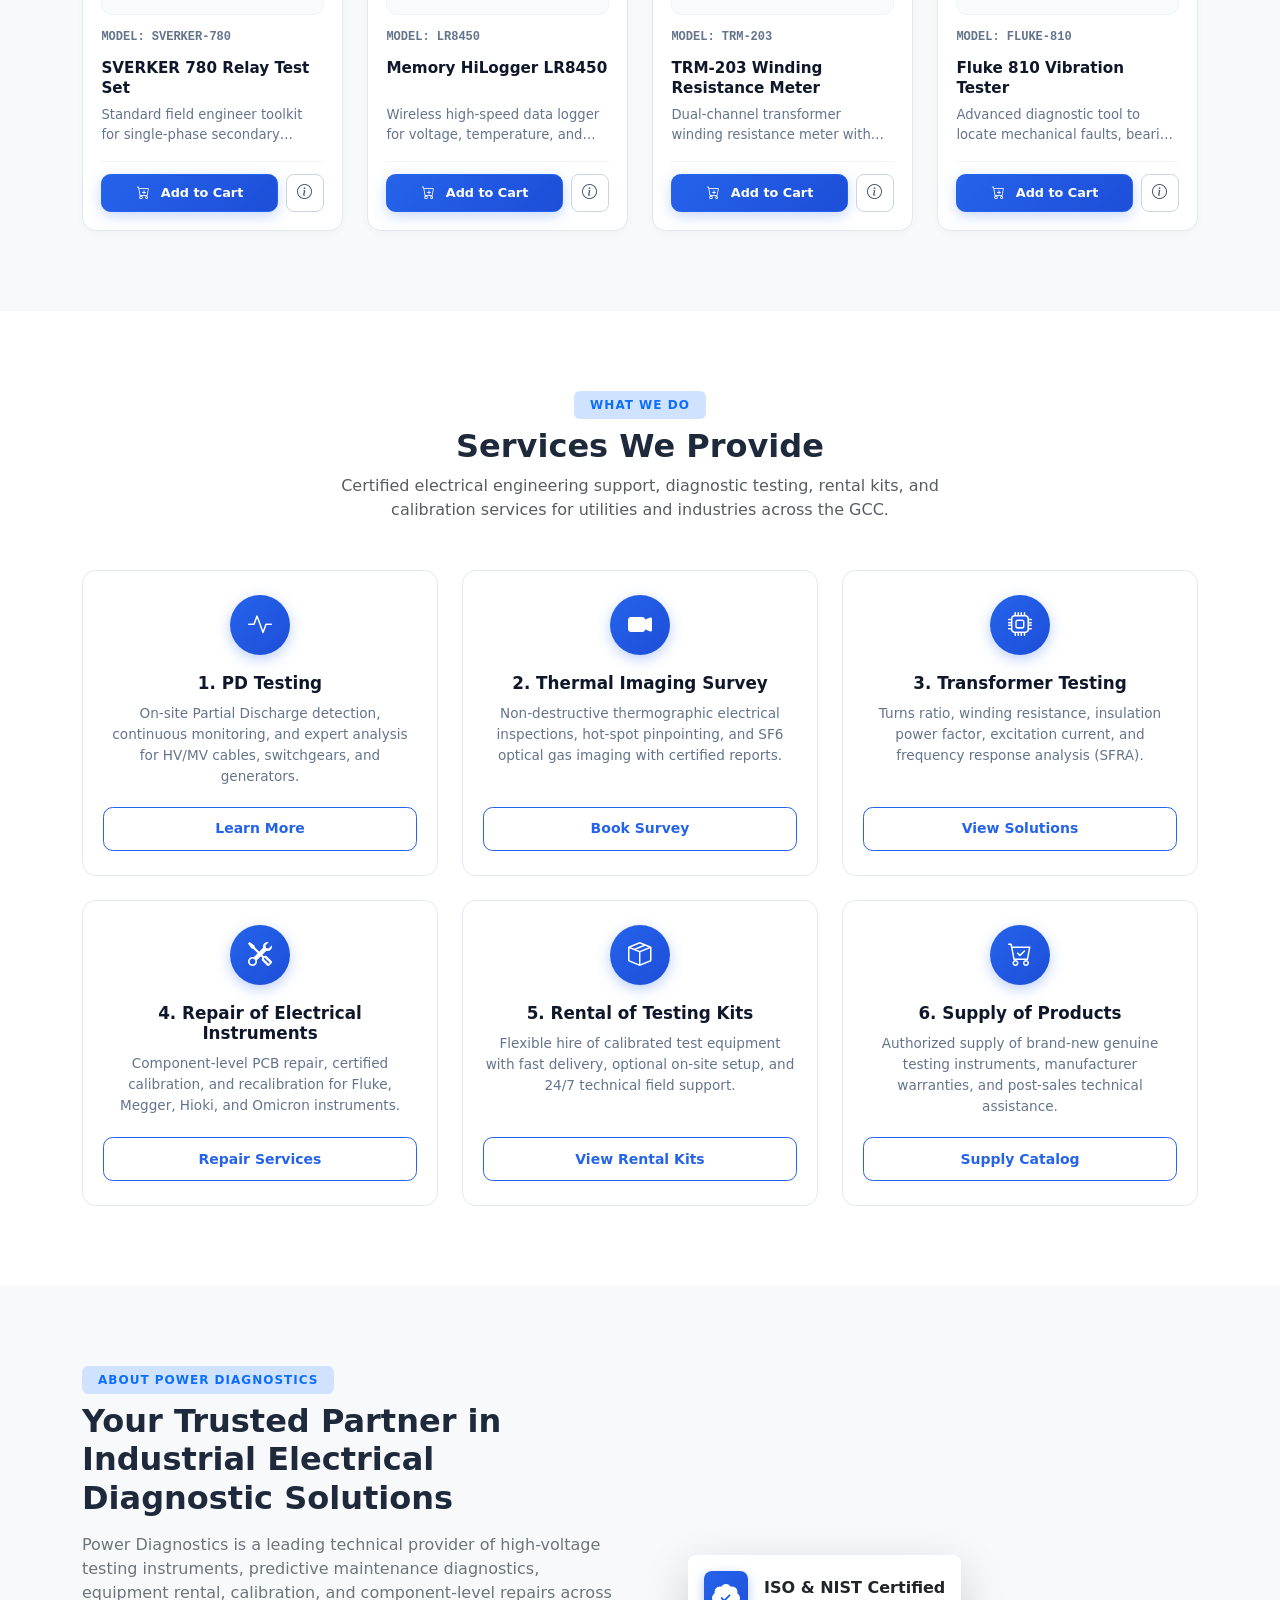
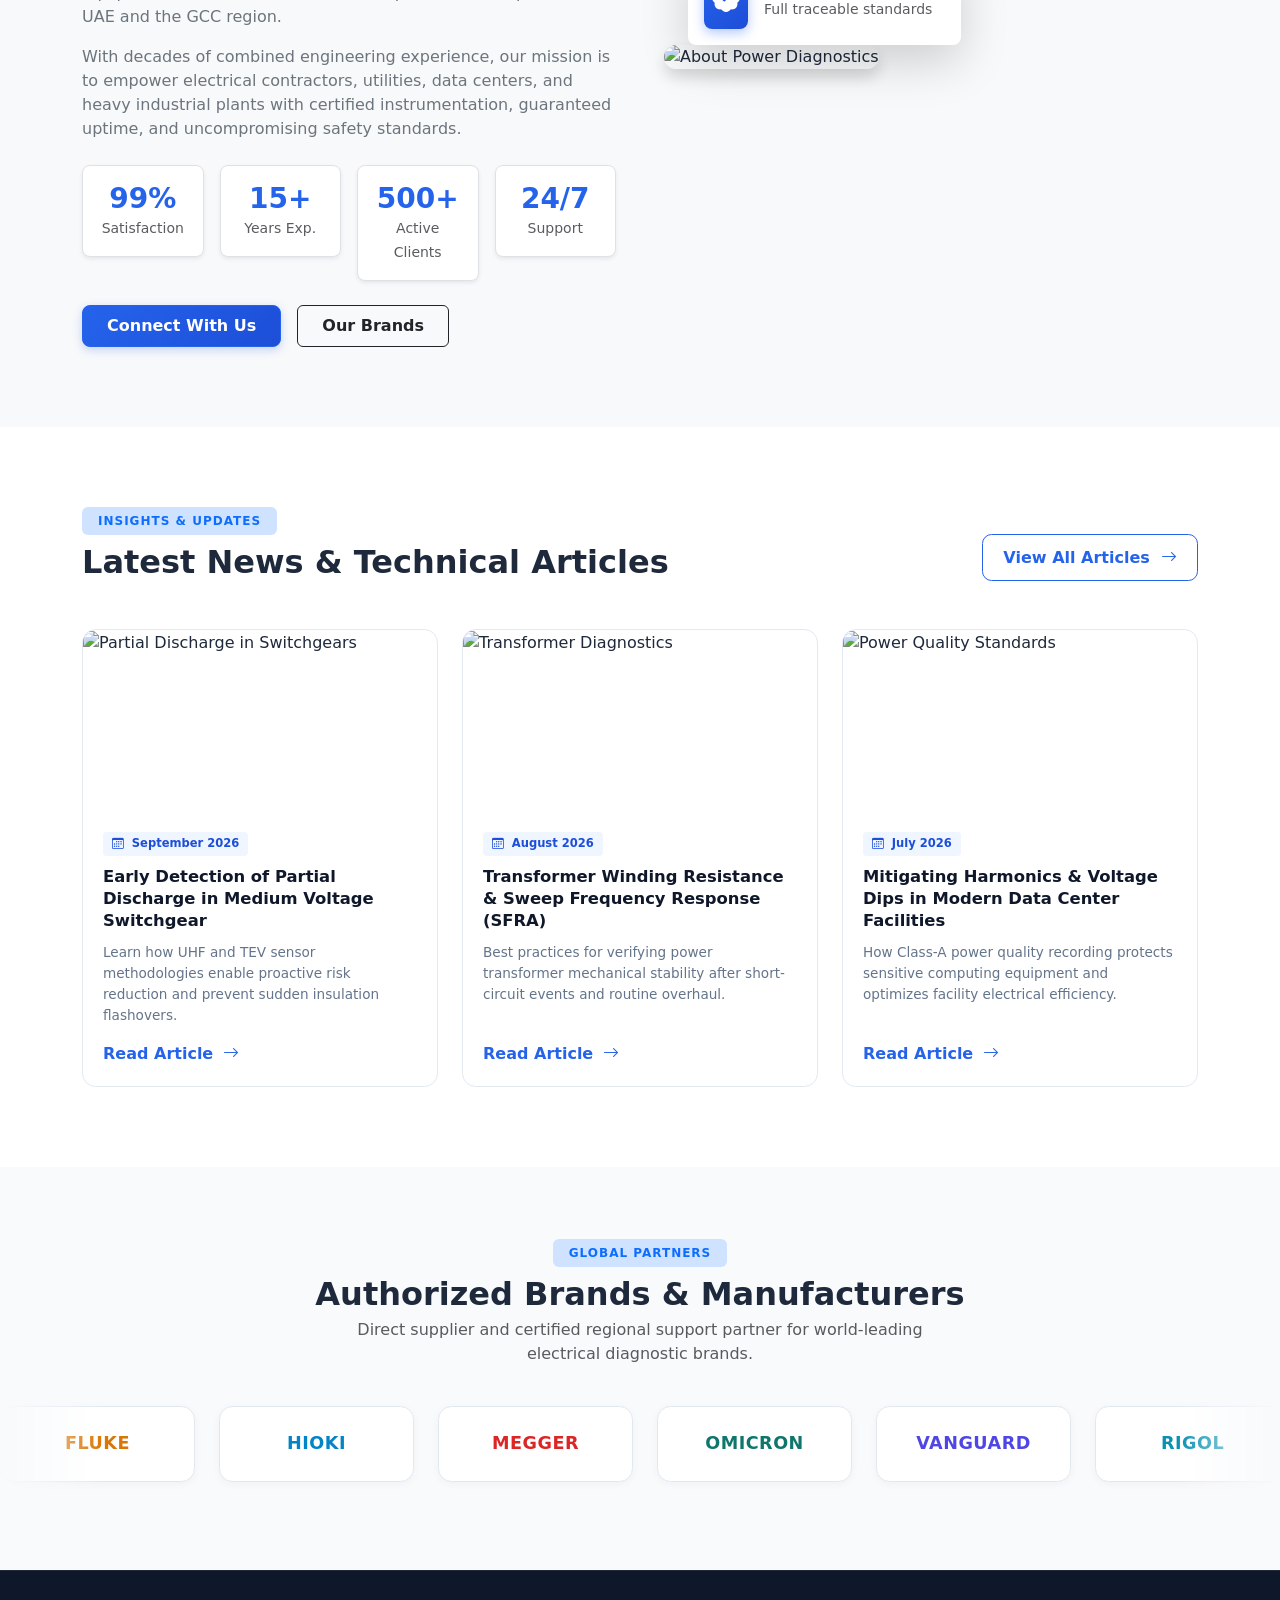
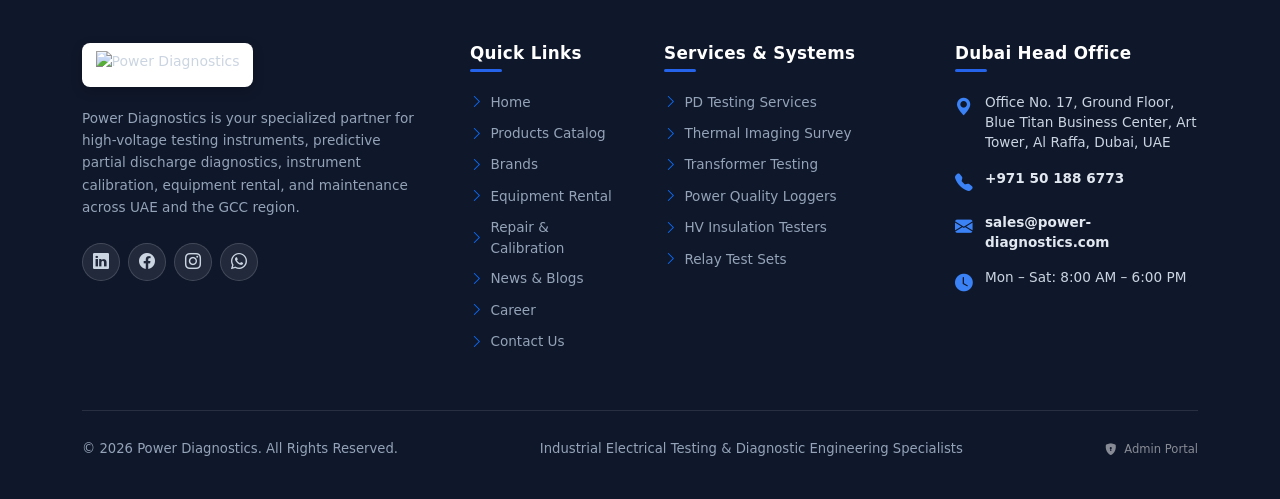
==== commit 2c0951ca: "Add Admin Portal link to footer across multiple pages and clean up navbar comments - Added a link to" ====
--- a/index.html
+++ b/index.html
@@ -1185,6 +1185,7 @@
       <div class="footer-bottom-bar d-flex justify-content-between align-items-center flex-wrap gap-2">
         <p class="mb-0">&copy; 2026 Power Diagnostics. All Rights Reserved.</p>
         <p class="mb-0">Industrial Electrical Testing & Diagnostic Engineering Specialists</p>
+        <p class="mb-0"><a href="admin-login.html" class="text-white-50 text-decoration-none small hover-underline"><i class="bi bi-shield-lock-fill me-1"></i> Admin Portal</a></p>
       </div>
     </div>
   </footer>
